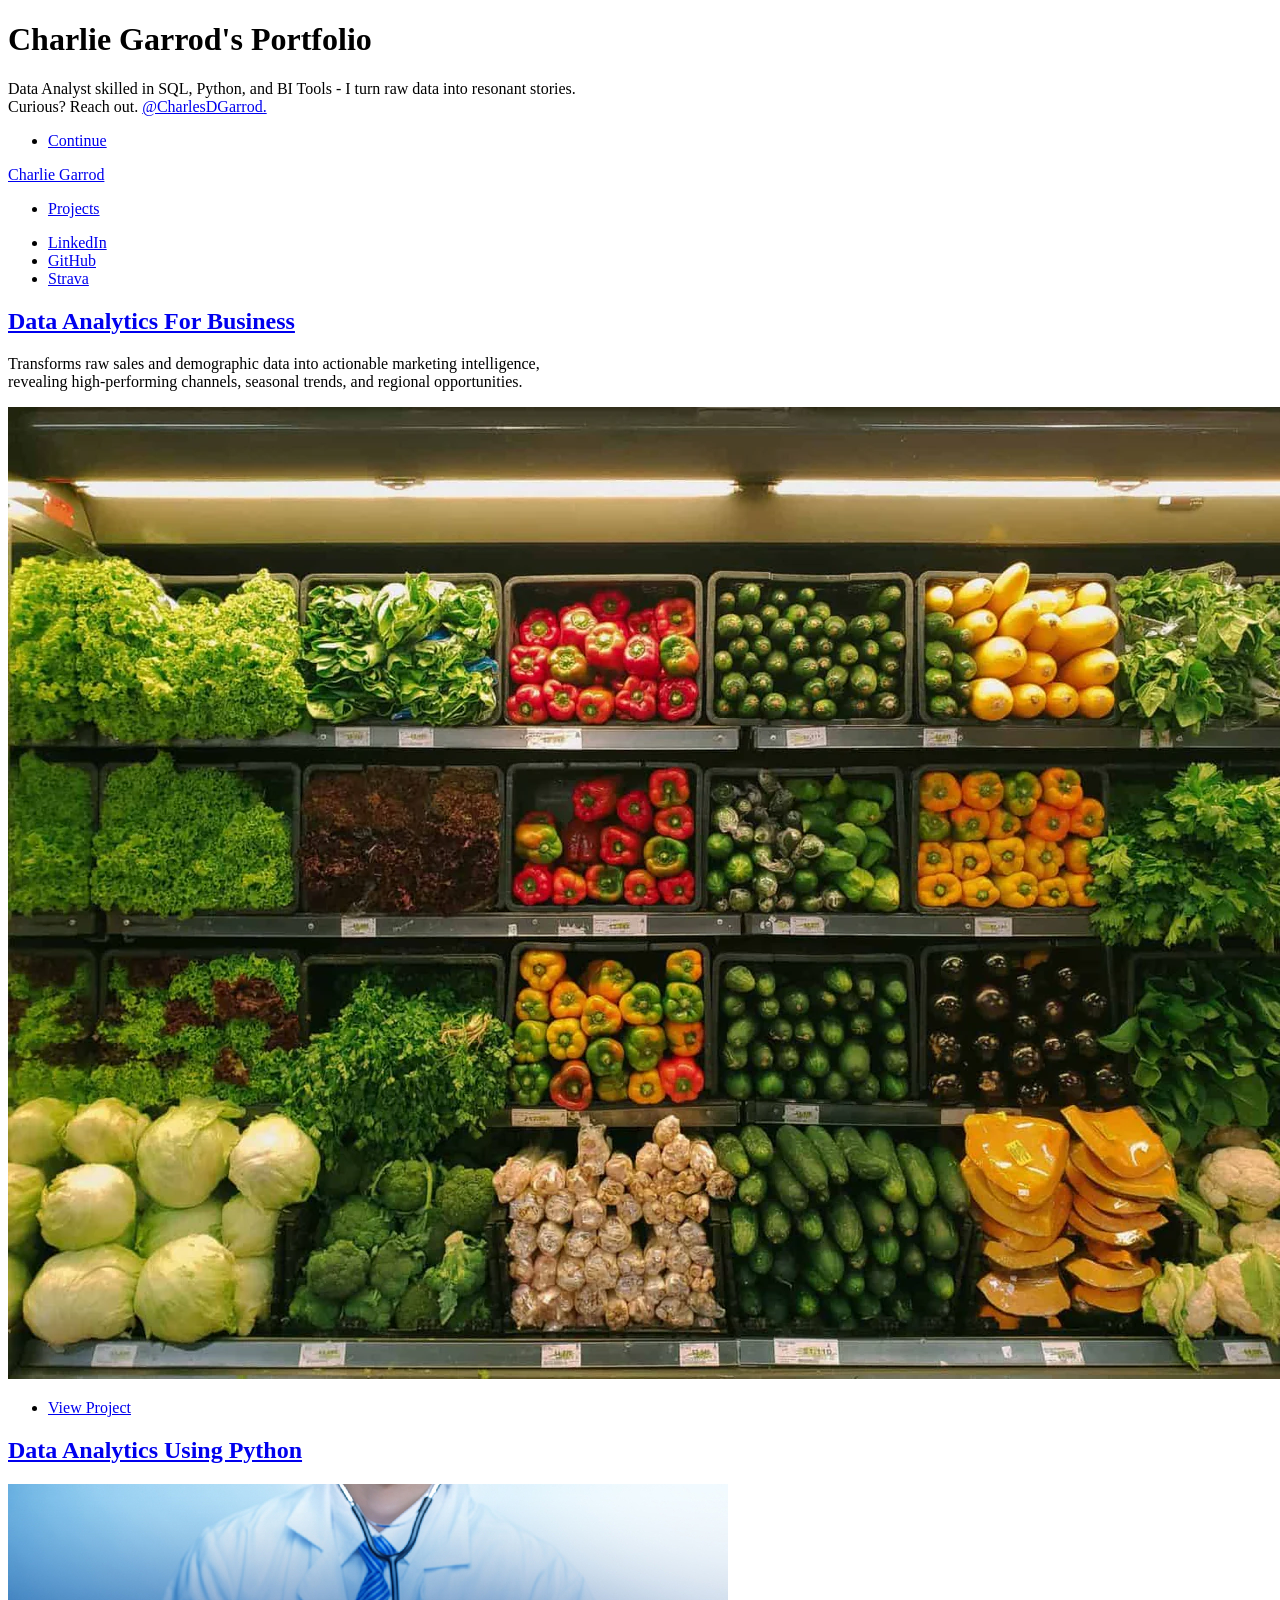
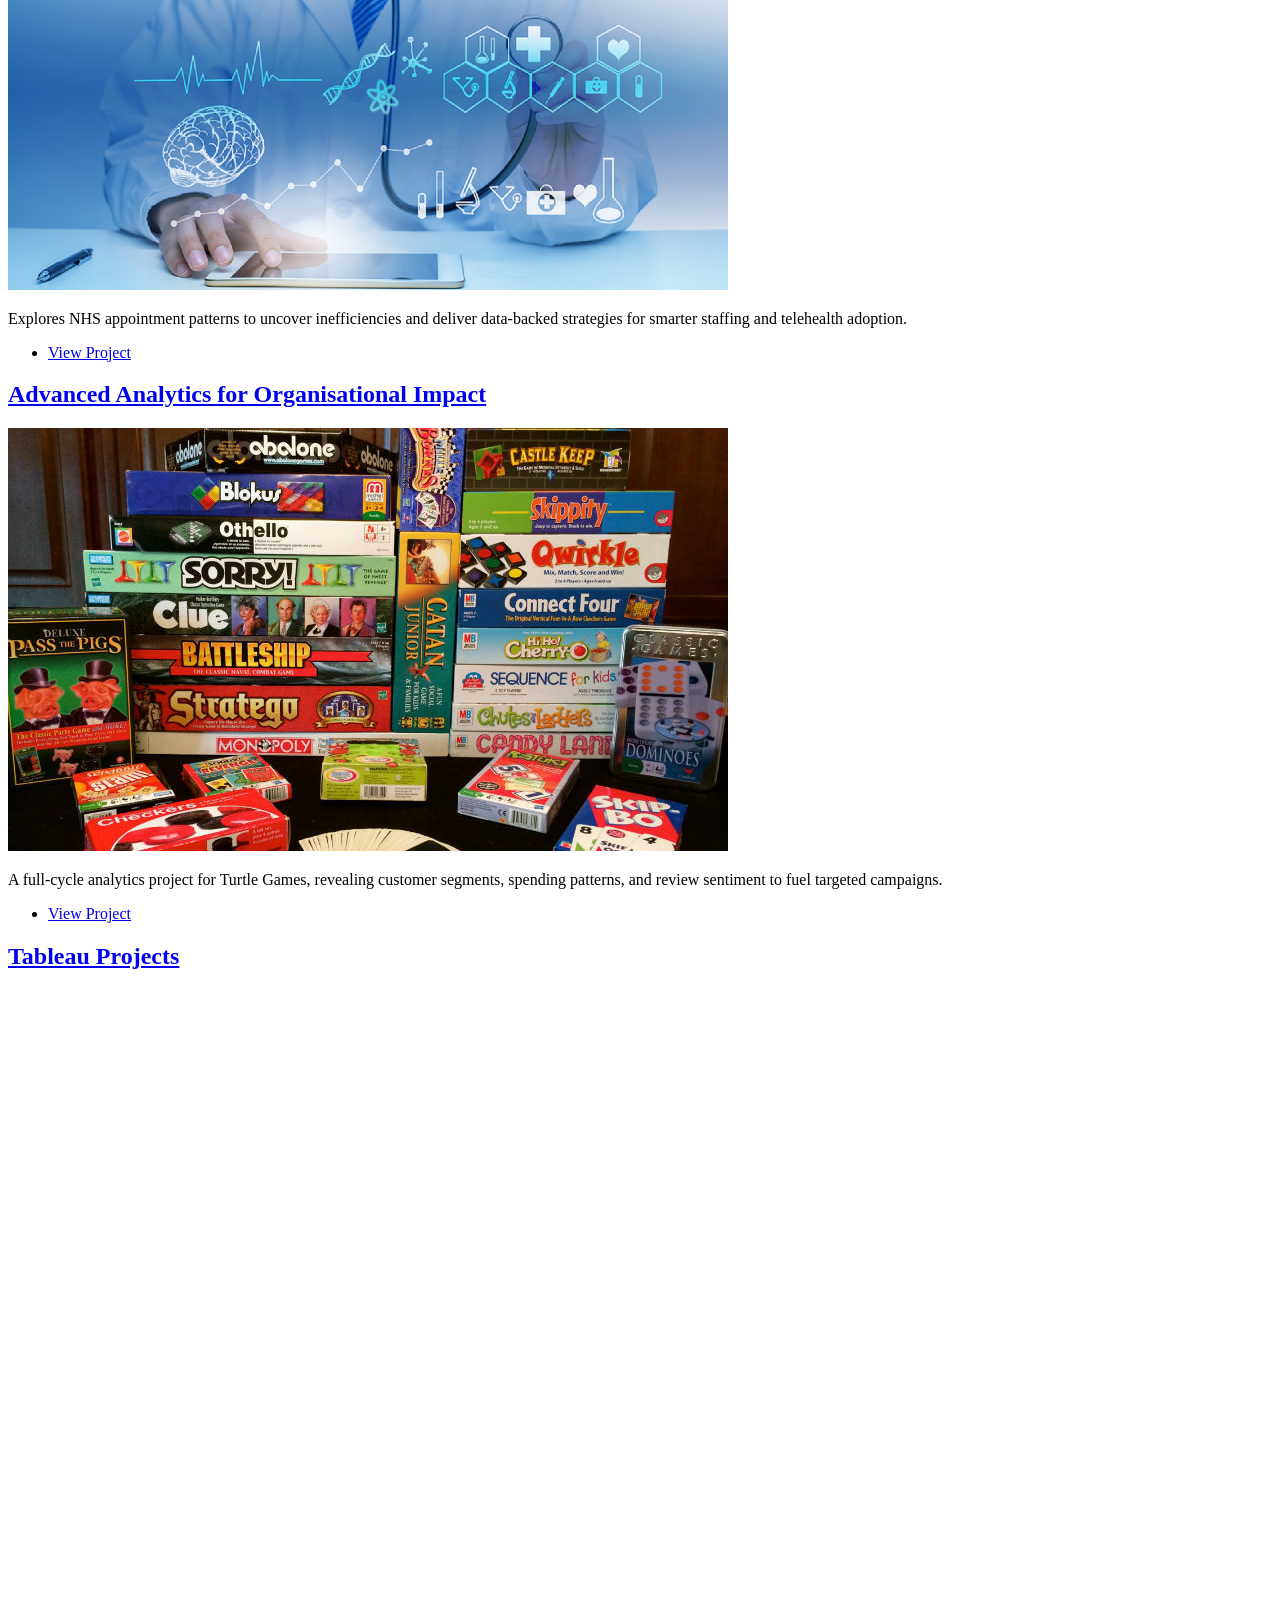
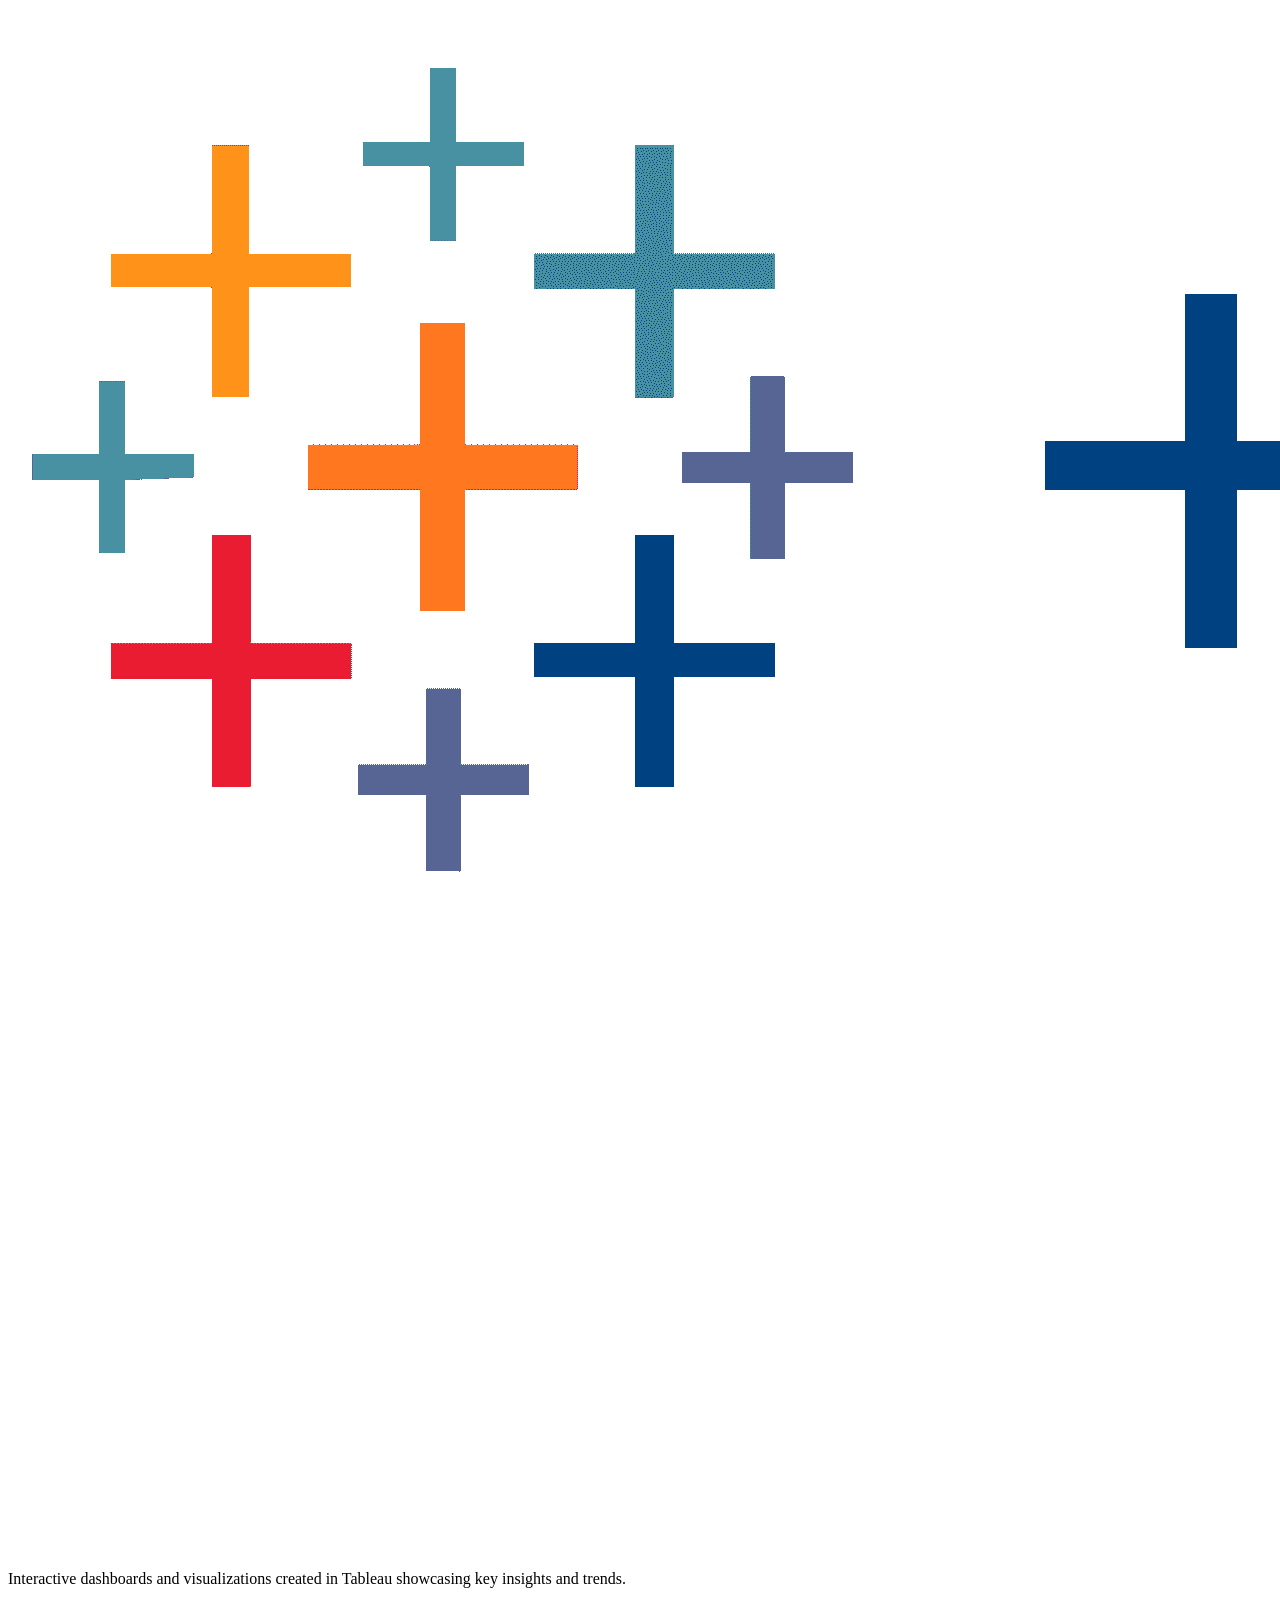
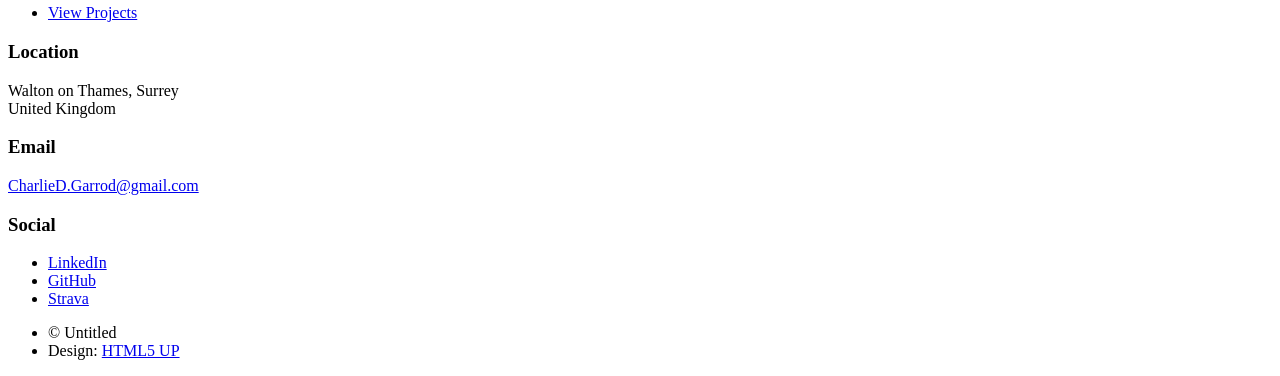
==== index.html @ dd2382f9 "Add files via upload Updated email adress at foot of page" ====
<!DOCTYPE HTML>

<html>
	<head>
		<title>Charlie Garrod - Projects</title>
		<meta charset="utf-8" />
		<meta name="viewport" content="width=device-width, initial-scale=1, user-scalable=no" />
		<link rel="stylesheet" href="assets/css/main.css" />
		<noscript><link rel="stylesheet" href="assets/css/noscript.css" /></noscript>
	</head>
	<body class="is-preload">

		<!-- Wrapper -->
			<div id="wrapper" class="fade-in">

				<!-- Intro -->
					<div id="intro">
						<h1>Charlie Garrod's Portfolio<br />
						</h1>
						<p>Data Analyst skilled in SQL, Python, and BI Tools - I turn raw data into resonant stories.<br /> Curious? Reach out. <a href="https://www.linkedin.com/in/Charlesdgarrod">@CharlesDGarrod.</a> </p>
						<ul class="actions">
							<li><a href="#header" class="button icon solid solo fa-arrow-down scrolly">Continue</a></li>
						</ul>
					</div>

				<!-- Header -->
					<header id="header">
						<a href="index.html" class="logo">Charlie Garrod</a>
					</header>

				<!-- Nav -->
					<nav id="nav">
						<ul class="links">
							<!-- <li><a href="aboutme.html">About Me</a></li> -->
							<li class="active"><a href="index.html">Projects</a></li>
							<!-- <li><a href="blogs.html">Blog</a></li> -->
						</ul>
						<ul class="icons">
							<li><a href="https://www.linkedin.com/in/Charlesdgarrod" target="_blank" rel="noopener" class="icon brands fa-linkedin"><span class="label">LinkedIn</span></a></li>
							<li><a href="https://github.com/charliedgarrod" target="_blank" rel="noopener" class="icon brands fa-github"><span class="label">GitHub</span></a></li>
							<li><a href="https://www.strava.com/athletes/59088966" target="_blank" rel="noopener" class="icon brands fa-strava"><span class="label">Strava</span></a></li>
						</ul>
					</nav>

				<!-- Main -->
					<div id="main">

						<!-- Featured Post -->
							<article class="post featured">
								<header class="major">
									<h2><a href="https://github.com/charliedgarrod/LSE-Career-Accelerator/tree/main/Course%201%3A%20Data%20Analytics%20for%20Business" target="_blank" rel="noopener">Data Analytics For Business</a></h2>
									<p>Transforms raw sales and demographic data into actionable marketing intelligence,<br /> revealing high-performing channels, seasonal trends, and regional opportunities.</p>
								</header>
								<a href="https://github.com/charliedgarrod/LSE-Career-Accelerator/tree/main/Course%201%3A%20Data%20Analytics%20for%20Business" target="_blank" rel="noopener" class="image main"><img src="images/groceries.jpg" alt="" /></a>
								<ul class="actions special">
									<li><a href="https://github.com/charliedgarrod/LSE-Career-Accelerator/tree/main/Course%201%3A%20Data%20Analytics%20for%20Business" target="_blank" rel="noopener" class="button large">View Project</a></li>
								</ul>
							</article>

						<!-- Posts -->
						<!-- Post1 -->
							<section class="posts">
								<article>
									<header>
										<h2><a href="https://github.com/charliedgarrod/LSE-Career-Accelerator/tree/main/Course%202%3A%20Data%20Analytics%20Using%20Python" target="_blank" rel="noopener">Data Analytics Using Python</a></h2>
									</header>
									<a href="https://github.com/charliedgarrod/LSE-Career-Accelerator/tree/main/Course%202%3A%20Data%20Analytics%20Using%20Python" target="_blank" rel="noopener" class="image fit"><img src="images/healthcare.jpg" alt="" /></a>
									<p>Explores NHS appointment patterns to uncover inefficiencies and deliver data-backed strategies for smarter staffing and telehealth adoption.</p>
									<ul class="actions special">
										<li><a href="https://github.com/charliedgarrod/LSE-Career-Accelerator/tree/main/Course%202%3A%20Data%20Analytics%20Using%20Python" target="_blank" rel="noopener" class="button">View Project</a></li>
									</ul>
								</article>
						<!-- Post2 -->
								<article>
									<header>
										<h2><a href="https://github.com/charliedgarrod/LSE-Career-Accelerator/tree/main/Course%203%3A%20Advanced%20Analytics%20for%20Organisational%20Impact" target="_blank" rel="noopener">Advanced Analytics for Organisational Impact</a></h2>
									</header>
									<a href="https://github.com/charliedgarrod/LSE-Career-Accelerator/tree/main/Course%203%3A%20Advanced%20Analytics%20for%20Organisational%20Impact" target="_blank" rel="noopener" class="image fit"><img src="images/games.jpg" alt="" /></a>
									<p>A full-cycle analytics project for Turtle Games, revealing customer segments, spending patterns, and review sentiment to fuel targeted campaigns.</p>
									<ul class="actions special">
										<li><a href="https://github.com/charliedgarrod/LSE-Career-Accelerator/tree/main/Course%203%3A%20Advanced%20Analytics%20for%20Organisational%20Impact" target="_blank" rel="noopener" class="button">View Project</a></li>
									</ul>
								</article>
						<!-- Post3 -->
								<article>
									<header>
									<h2><a href="https://public.tableau.com/app/profile/charles.garrod/vizzes" target="_blank" rel="noopener">Tableau Projects</a></h2>
									</header>
									<a href="https://public.tableau.com/app/profile/charles.garrod/vizzes" target="_blank" rel="noopener" class="image fit"><img src="images/Tableau-Logo.jpg" alt="" /></a>
									<p>Interactive dashboards and visualizations created in Tableau showcasing key insights and trends.</p>
									<ul class="actions special">
										<li><a href="https://public.tableau.com/app/profile/charles.garrod/vizzes" target="_blank" rel="noopener" class="button">View Projects</a></li>
									</ul>
								</article>
							</section>

					<!-- Footer -->
					<footer id="footer">
						</section>
						<section class="split contact">
							<section class="alt">
								<h3>Location</h3>
								<p>Walton on Thames, Surrey<br />
								United Kingdom</p>
							</section>
							<section>
								<h3>Email</h3>
								<p><a href="#">CharlieD.Garrod@gmail.com</a></p>
							</section>
							<section>
								<h3>Social</h3>
								<ul class="icons alt">
							<li><a href="https://www.linkedin.com/in/Charlesdgarrod" target="_blank" rel="noopener" class="icon brands fa-linkedin"><span class="label">LinkedIn</span></a></li>
							<li><a href="https://github.com/charliedgarrod" target="_blank" rel="noopener" class="icon brands fa-github"><span class="label">GitHub</span></a></li>
							<li><a href="https://www.strava.com/athletes/59088966" target="_blank" rel="noopener" class="icon brands fa-strava"><span class="label">Strava</span></a></li>
								</ul>
							</section>
						</section>
					</footer>

				<!-- Copyright -->
					<div id="copyright">
						<ul><li>&copy; Untitled</li><li>Design: <a href="https://html5up.net">HTML5 UP</a></li></ul>
					</div>

			</div>

		<!-- Scripts -->
			<script src="assets/js/jquery.min.js"></script>
			<script src="assets/js/jquery.scrollex.min.js"></script>
			<script src="assets/js/jquery.scrolly.min.js"></script>
			<script src="assets/js/browser.min.js"></script>
			<script src="assets/js/breakpoints.min.js"></script>
			<script src="assets/js/util.js"></script>
			<script src="assets/js/main.js"></script>

	</body>
</html>
---- assets/css/main.css ----
@import url(fontawesome-all.min.css);
@import url("https://fonts.googleapis.com/css?family=Merriweather:300,700,300italic,700italic|Source+Sans+Pro:900");

/*
	Massively by HTML5 UP
	html5up.net | @ajlkn
	Free for personal and commercial use under the CCA 3.0 license (html5up.net/license)
*/

html, body, div, span, applet, object,
iframe, h1, h2, h3, h4, h5, h6, p, blockquote,
pre, a, abbr, acronym, address, big, cite,
code, del, dfn, em, img, ins, kbd, q, s, samp,
small, strike, strong, sub, sup, tt, var, b,
u, i, center, dl, dt, dd, ol, ul, li, fieldset,
form, label, legend, table, caption, tbody,
tfoot, thead, tr, th, td, article, aside,
canvas, details, embed, figure, figcaption,
footer, header, hgroup, menu, nav, output, ruby,
section, summary, time, mark, audio, video {
	margin: 0;
	padding: 0;
	border: 0;
	font-size: 100%;
	font: inherit;
	vertical-align: baseline;}

article, aside, details, figcaption, figure,
footer, header, hgroup, menu, nav, section {
	display: block;}

body {
	line-height: 1;
}

ol, ul {
	list-style: none;
}

blockquote, q {
	quotes: none;
}

	blockquote:before, blockquote:after, q:before, q:after {
		content: '';
		content: none;
	}

table {
	border-collapse: collapse;
	border-spacing: 0;
}

body {
	-webkit-text-size-adjust: none;
}

mark {
	background-color: transparent;
	color: inherit;
}

input::-moz-focus-inner {
	border: 0;
	padding: 0;
}

input, select, textarea {
	-moz-appearance: none;
	-webkit-appearance: none;
	-ms-appearance: none;
	appearance: none;
}

/* Basic */

	@-ms-viewport {
		width: device-width;
	}

	body {
		-ms-overflow-style: scrollbar;
	}

	@media screen and (max-width: 480px) {

		html, body {
			min-width: 320px;
		}

	}

	html {
		box-sizing: border-box;
	}

	*, *:before, *:after {
		box-sizing: inherit;
	}

	body {
		background-color: #1e252d;
	}

		body.is-preload *, body.is-preload *:before, body.is-preload *:after {
			-moz-animation: none !important;
			-webkit-animation: none !important;
			-ms-animation: none !important;
			animation: none !important;
			-moz-transition: none !important;
			-webkit-transition: none !important;
			-ms-transition: none !important;
			transition: none !important;
		}

/* Type */

	html {
		font-size: 16pt;
	}

		@media screen and (max-width: 1680px) {

			html {
				font-size: 12pt;
			}

		}

		@media screen and (max-width: 1280px) {

			html {
				font-size: 11pt;
			}

		}

		@media screen and (max-width: 360px) {

			html {
				font-size: 10pt;
			}

		}

	body {
		color: #212931;
	}

	body, input, select, textarea {
		font-family: "Merriweather", Georgia, serif;
		font-weight: 300;
		font-size: 1rem;
		line-height: 2.375;
	}

	a {
		-moz-transition: color 0.2s ease-in-out, background-color 0.2s ease-in-out, border-color 0.2s ease-in-out, box-shadow 0.2s ease-in-out;
		-webkit-transition: color 0.2s ease-in-out, background-color 0.2s ease-in-out, border-color 0.2s ease-in-out, box-shadow 0.2s ease-in-out;
		-ms-transition: color 0.2s ease-in-out, background-color 0.2s ease-in-out, border-color 0.2s ease-in-out, box-shadow 0.2s ease-in-out;
		transition: color 0.2s ease-in-out, background-color 0.2s ease-in-out, border-color 0.2s ease-in-out, box-shadow 0.2s ease-in-out;
		border-bottom: dotted 1px;
		text-decoration: none;
	}

		a:hover {
			border-bottom-color: transparent;
		}

	strong, b {
		font-weight: 600;
	}

	em, i {
		font-style: italic;
	}

	p {
		text-align: justify;
		margin: 0 0 2rem 0;
	}

	h1, h2, h3, h4, h5, h6 {
		font-family: "Source Sans Pro", Helvetica, sans-serif;
		font-weight: 900;
		line-height: 1.5;
		letter-spacing: 0.075em;
		text-transform: uppercase;
		margin: 0 0 1rem 0;
	}

		h1 a, h2 a, h3 a, h4 a, h5 a, h6 a {
			border-bottom: 0;
			color: inherit;
			text-decoration: none;
		}

	h1 {
		font-size: 4rem;
		line-height: 1.1;
		margin: 0 0 2rem 0;
	}

	h2 {
		font-size: 1.75rem;
		line-height: 1.3;
		margin: 0 0 1.5rem 0;
	}

	h3 {
		font-size: 1.25rem;
		margin: 0 0 1.5rem 0;
	}

	h4 {
		font-size: 1rem;
	}

	h5 {
		font-size: 0.9rem;
	}

	h6 {
		font-size: 0.8rem;
	}

	sub {
		font-size: 0.8rem;
		position: relative;
		top: 0.5rem;
	}

	sup {
		font-size: 0.8rem;
		position: relative;
		top: -0.5rem;
	}

	blockquote {
		border-left: solid 4px;
		font-style: italic;
		margin: 0 0 2rem 0;
		padding: 0.5rem 0 0.5rem 2rem;
	}

	code {
		border: solid 2px;
		font-family: "Courier New", monospace;
		font-size: 0.9rem;
		margin: 0 0.25rem;
		padding: 0.25rem 0.65rem;
	}

	pre {
		-webkit-overflow-scrolling: touch;
		font-family: "Courier New", monospace;
		font-size: 0.9rem;
		margin: 0 0 2rem 0;
	}

		pre code {
			display: block;
			line-height: 1.75;
			padding: 1rem 1.5rem;
			overflow-x: auto;
		}

	hr {
		border: 0;
		border-bottom: solid 2px;
		margin: 3rem 0;
	}

		hr.major {
			margin: 5rem 0;
		}

	.align-left {
		text-align: left;
	}

	.align-center {
		text-align: center;
	}

	.align-right {
		text-align: right;
	}

	input, select, textarea {
		color: #212931;
	}

	a {
		color: #212931;
		border-bottom-color: rgba(33, 41, 49, 0.5);
	}

		a:hover {
			border-bottom-color: transparent;
			color: #18bfef !important;
		}

	strong, b {
		color: #212931;
	}

	h1, h2, h3, h4, h5, h6 {
		color: #212931;
	}

	blockquote {
		border-left-color: #eeeeee;
	}

	code {
		background: rgba(220, 220, 220, 0.25);
		border-color: #eeeeee;
	}

	hr {
		border-bottom-color: #eeeeee;
	}

/* Row */

	.row {
		display: flex;
		flex-wrap: wrap;
		box-sizing: border-box;
		align-items: stretch;
	}

		.row > * {
			box-sizing: border-box;
		}

		.row.gtr-uniform > * > :last-child {
			margin-bottom: 0;
		}

		.row.aln-left {
			justify-content: flex-start;
		}

		.row.aln-center {
			justify-content: center;
		}

		.row.aln-right {
			justify-content: flex-end;
		}

		.row.aln-top {
			align-items: flex-start;
		}

		.row.aln-middle {
			align-items: center;
		}

		.row.aln-bottom {
			align-items: flex-end;
		}

		.row > .imp {
			order: -1;
		}

		.row > .col-1 {
			width: 8.33333%;
		}

		.row > .off-1 {
			margin-left: 8.33333%;
		}

		.row > .col-2 {
			width: 16.66667%;
		}

		.row > .off-2 {
			margin-left: 16.66667%;
		}

		.row > .col-3 {
			width: 25%;
		}

		.row > .off-3 {
			margin-left: 25%;
		}

		.row > .col-4 {
			width: 33.33333%;
		}

		.row > .off-4 {
			margin-left: 33.33333%;
		}

		.row > .col-5 {
			width: 41.66667%;
		}

		.row > .off-5 {
			margin-left: 41.66667%;
		}

		.row > .col-6 {
			width: 50%;
		}

		.row > .off-6 {
			margin-left: 50%;
		}

		.row > .col-7 {
			width: 58.33333%;
		}

		.row > .off-7 {
			margin-left: 58.33333%;
		}

		.row > .col-8 {
			width: 66.66667%;
		}

		.row > .off-8 {
			margin-left: 66.66667%;
		}

		.row > .col-9 {
			width: 75%;
		}

		.row > .off-9 {
			margin-left: 75%;
		}

		.row > .col-10 {
			width: 83.33333%;
		}

		.row > .off-10 {
			margin-left: 83.33333%;
		}

		.row > .col-11 {
			width: 91.66667%;
		}

		.row > .off-11 {
			margin-left: 91.66667%;
		}

		.row > .col-12 {
			width: 100%;
		}

		.row > .off-12 {
			margin-left: 100%;
		}

		.row.gtr-0 {
			margin-top: 0;
			margin-left: 0rem;
		}

			.row.gtr-0 > * {
				padding: 0 0 0 0rem;
			}

			.row.gtr-0.gtr-uniform {
				margin-top: 0rem;
			}

				.row.gtr-0.gtr-uniform > * {
					padding-top: 0rem;
				}

		.row.gtr-25 {
			margin-top: 0;
			margin-left: -0.375rem;
		}

			.row.gtr-25 > * {
				padding: 0 0 0 0.375rem;
			}

			.row.gtr-25.gtr-uniform {
				margin-top: -0.375rem;
			}

				.row.gtr-25.gtr-uniform > * {
					padding-top: 0.375rem;
				}

		.row.gtr-50 {
			margin-top: 0;
			margin-left: -0.75rem;
		}

			.row.gtr-50 > * {
				padding: 0 0 0 0.75rem;
			}

			.row.gtr-50.gtr-uniform {
				margin-top: -0.75rem;
			}

				.row.gtr-50.gtr-uniform > * {
					padding-top: 0.75rem;
				}

		.row {
			margin-top: 0;
			margin-left: -1.5rem;
		}

			.row > * {
				padding: 0 0 0 1.5rem;
			}

			.row.gtr-uniform {
				margin-top: -1.5rem;
			}

				.row.gtr-uniform > * {
					padding-top: 1.5rem;
				}

		.row.gtr-150 {
			margin-top: 0;
			margin-left: -2.25rem;
		}

			.row.gtr-150 > * {
				padding: 0 0 0 2.25rem;
			}

			.row.gtr-150.gtr-uniform {
				margin-top: -2.25rem;
			}

				.row.gtr-150.gtr-uniform > * {
					padding-top: 2.25rem;
				}

		.row.gtr-200 {
			margin-top: 0;
			margin-left: -3rem;
		}

			.row.gtr-200 > * {
				padding: 0 0 0 3rem;
			}

			.row.gtr-200.gtr-uniform {
				margin-top: -3rem;
			}

				.row.gtr-200.gtr-uniform > * {
					padding-top: 3rem;
				}

		@media screen and (max-width: 1680px) {

			.row {
				display: flex;
				flex-wrap: wrap;
				box-sizing: border-box;
				align-items: stretch;
			}

				.row > * {
					box-sizing: border-box;
				}

				.row.gtr-uniform > * > :last-child {
					margin-bottom: 0;
				}

				.row.aln-left {
					justify-content: flex-start;
				}

				.row.aln-center {
					justify-content: center;
				}

				.row.aln-right {
					justify-content: flex-end;
				}

				.row.aln-top {
					align-items: flex-start;
				}

				.row.aln-middle {
					align-items: center;
				}

				.row.aln-bottom {
					align-items: flex-end;
				}

				.row > .imp-xlarge {
					order: -1;
				}

				.row > .col-1-xlarge {
					width: 8.33333%;
				}

				.row > .off-1-xlarge {
					margin-left: 8.33333%;
				}

				.row > .col-2-xlarge {
					width: 16.66667%;
				}

				.row > .off-2-xlarge {
					margin-left: 16.66667%;
				}

				.row > .col-3-xlarge {
					width: 25%;
				}

				.row > .off-3-xlarge {
					margin-left: 25%;
				}

				.row > .col-4-xlarge {
					width: 33.33333%;
				}

				.row > .off-4-xlarge {
					margin-left: 33.33333%;
				}

				.row > .col-5-xlarge {
					width: 41.66667%;
				}

				.row > .off-5-xlarge {
					margin-left: 41.66667%;
				}

				.row > .col-6-xlarge {
					width: 50%;
				}

				.row > .off-6-xlarge {
					margin-left: 50%;
				}

				.row > .col-7-xlarge {
					width: 58.33333%;
				}

				.row > .off-7-xlarge {
					margin-left: 58.33333%;
				}

				.row > .col-8-xlarge {
					width: 66.66667%;
				}

				.row > .off-8-xlarge {
					margin-left: 66.66667%;
				}

				.row > .col-9-xlarge {
					width: 75%;
				}

				.row > .off-9-xlarge {
					margin-left: 75%;
				}

				.row > .col-10-xlarge {
					width: 83.33333%;
				}

				.row > .off-10-xlarge {
					margin-left: 83.33333%;
				}

				.row > .col-11-xlarge {
					width: 91.66667%;
				}

				.row > .off-11-xlarge {
					margin-left: 91.66667%;
				}

				.row > .col-12-xlarge {
					width: 100%;
				}

				.row > .off-12-xlarge {
					margin-left: 100%;
				}

				.row.gtr-0 {
					margin-top: 0;
					margin-left: 0rem;
				}

					.row.gtr-0 > * {
						padding: 0 0 0 0rem;
					}

					.row.gtr-0.gtr-uniform {
						margin-top: 0rem;
					}

						.row.gtr-0.gtr-uniform > * {
							padding-top: 0rem;
						}

				.row.gtr-25 {
					margin-top: 0;
					margin-left: -0.375rem;
				}

					.row.gtr-25 > * {
						padding: 0 0 0 0.375rem;
					}

					.row.gtr-25.gtr-uniform {
						margin-top: -0.375rem;
					}

						.row.gtr-25.gtr-uniform > * {
							padding-top: 0.375rem;
						}

				.row.gtr-50 {
					margin-top: 0;
					margin-left: -0.75rem;
				}

					.row.gtr-50 > * {
						padding: 0 0 0 0.75rem;
					}

					.row.gtr-50.gtr-uniform {
						margin-top: -0.75rem;
					}

						.row.gtr-50.gtr-uniform > * {
							padding-top: 0.75rem;
						}

				.row {
					margin-top: 0;
					margin-left: -1.5rem;
				}

					.row > * {
						padding: 0 0 0 1.5rem;
					}

					.row.gtr-uniform {
						margin-top: -1.5rem;
					}

						.row.gtr-uniform > * {
							padding-top: 1.5rem;
						}

				.row.gtr-150 {
					margin-top: 0;
					margin-left: -2.25rem;
				}

					.row.gtr-150 > * {
						padding: 0 0 0 2.25rem;
					}

					.row.gtr-150.gtr-uniform {
						margin-top: -2.25rem;
					}

						.row.gtr-150.gtr-uniform > * {
							padding-top: 2.25rem;
						}

				.row.gtr-200 {
					margin-top: 0;
					margin-left: -3rem;
				}

					.row.gtr-200 > * {
						padding: 0 0 0 3rem;
					}

					.row.gtr-200.gtr-uniform {
						margin-top: -3rem;
					}

						.row.gtr-200.gtr-uniform > * {
							padding-top: 3rem;
						}

		}

		@media screen and (max-width: 1280px) {

			.row {
				display: flex;
				flex-wrap: wrap;
				box-sizing: border-box;
				align-items: stretch;
			}

				.row > * {
					box-sizing: border-box;
				}

				.row.gtr-uniform > * > :last-child {
					margin-bottom: 0;
				}

				.row.aln-left {
					justify-content: flex-start;
				}

				.row.aln-center {
					justify-content: center;
				}

				.row.aln-right {
					justify-content: flex-end;
				}

				.row.aln-top {
					align-items: flex-start;
				}

				.row.aln-middle {
					align-items: center;
				}

				.row.aln-bottom {
					align-items: flex-end;
				}

				.row > .imp-large {
					order: -1;
				}

				.row > .col-1-large {
					width: 8.33333%;
				}

				.row > .off-1-large {
					margin-left: 8.33333%;
				}

				.row > .col-2-large {
					width: 16.66667%;
				}

				.row > .off-2-large {
					margin-left: 16.66667%;
				}

				.row > .col-3-large {
					width: 25%;
				}

				.row > .off-3-large {
					margin-left: 25%;
				}

				.row > .col-4-large {
					width: 33.33333%;
				}

				.row > .off-4-large {
					margin-left: 33.33333%;
				}

				.row > .col-5-large {
					width: 41.66667%;
				}

				.row > .off-5-large {
					margin-left: 41.66667%;
				}

				.row > .col-6-large {
					width: 50%;
				}

				.row > .off-6-large {
					margin-left: 50%;
				}

				.row > .col-7-large {
					width: 58.33333%;
				}

				.row > .off-7-large {
					margin-left: 58.33333%;
				}

				.row > .col-8-large {
					width: 66.66667%;
				}

				.row > .off-8-large {
					margin-left: 66.66667%;
				}

				.row > .col-9-large {
					width: 75%;
				}

				.row > .off-9-large {
					margin-left: 75%;
				}

				.row > .col-10-large {
					width: 83.33333%;
				}

				.row > .off-10-large {
					margin-left: 83.33333%;
				}

				.row > .col-11-large {
					width: 91.66667%;
				}

				.row > .off-11-large {
					margin-left: 91.66667%;
				}

				.row > .col-12-large {
					width: 100%;
				}

				.row > .off-12-large {
					margin-left: 100%;
				}

				.row.gtr-0 {
					margin-top: 0;
					margin-left: 0rem;
				}

					.row.gtr-0 > * {
						padding: 0 0 0 0rem;
					}

					.row.gtr-0.gtr-uniform {
						margin-top: 0rem;
					}

						.row.gtr-0.gtr-uniform > * {
							padding-top: 0rem;
						}

				.row.gtr-25 {
					margin-top: 0;
					margin-left: -0.375rem;
				}

					.row.gtr-25 > * {
						padding: 0 0 0 0.375rem;
					}

					.row.gtr-25.gtr-uniform {
						margin-top: -0.375rem;
					}

						.row.gtr-25.gtr-uniform > * {
							padding-top: 0.375rem;
						}

				.row.gtr-50 {
					margin-top: 0;
					margin-left: -0.75rem;
				}

					.row.gtr-50 > * {
						padding: 0 0 0 0.75rem;
					}

					.row.gtr-50.gtr-uniform {
						margin-top: -0.75rem;
					}

						.row.gtr-50.gtr-uniform > * {
							padding-top: 0.75rem;
						}

				.row {
					margin-top: 0;
					margin-left: -1.5rem;
				}

					.row > * {
						padding: 0 0 0 1.5rem;
					}

					.row.gtr-uniform {
						margin-top: -1.5rem;
					}

						.row.gtr-uniform > * {
							padding-top: 1.5rem;
						}

				.row.gtr-150 {
					margin-top: 0;
					margin-left: -2.25rem;
				}

					.row.gtr-150 > * {
						padding: 0 0 0 2.25rem;
					}

					.row.gtr-150.gtr-uniform {
						margin-top: -2.25rem;
					}

						.row.gtr-150.gtr-uniform > * {
							padding-top: 2.25rem;
						}

				.row.gtr-200 {
					margin-top: 0;
					margin-left: -3rem;
				}

					.row.gtr-200 > * {
						padding: 0 0 0 3rem;
					}

					.row.gtr-200.gtr-uniform {
						margin-top: -3rem;
					}

						.row.gtr-200.gtr-uniform > * {
							padding-top: 3rem;
						}

		}

		@media screen and (max-width: 980px) {

			.row {
				display: flex;
				flex-wrap: wrap;
				box-sizing: border-box;
				align-items: stretch;
			}

				.row > * {
					box-sizing: border-box;
				}

				.row.gtr-uniform > * > :last-child {
					margin-bottom: 0;
				}

				.row.aln-left {
					justify-content: flex-start;
				}

				.row.aln-center {
					justify-content: center;
				}

				.row.aln-right {
					justify-content: flex-end;
				}

				.row.aln-top {
					align-items: flex-start;
				}

				.row.aln-middle {
					align-items: center;
				}

				.row.aln-bottom {
					align-items: flex-end;
				}

				.row > .imp-medium {
					order: -1;
				}

				.row > .col-1-medium {
					width: 8.33333%;
				}

				.row > .off-1-medium {
					margin-left: 8.33333%;
				}

				.row > .col-2-medium {
					width: 16.66667%;
				}

				.row > .off-2-medium {
					margin-left: 16.66667%;
				}

				.row > .col-3-medium {
					width: 25%;
				}

				.row > .off-3-medium {
					margin-left: 25%;
				}

				.row > .col-4-medium {
					width: 33.33333%;
				}

				.row > .off-4-medium {
					margin-left: 33.33333%;
				}

				.row > .col-5-medium {
					width: 41.66667%;
				}

				.row > .off-5-medium {
					margin-left: 41.66667%;
				}

				.row > .col-6-medium {
					width: 50%;
				}

				.row > .off-6-medium {
					margin-left: 50%;
				}

				.row > .col-7-medium {
					width: 58.33333%;
				}

				.row > .off-7-medium {
					margin-left: 58.33333%;
				}

				.row > .col-8-medium {
					width: 66.66667%;
				}

				.row > .off-8-medium {
					margin-left: 66.66667%;
				}

				.row > .col-9-medium {
					width: 75%;
				}

				.row > .off-9-medium {
					margin-left: 75%;
				}

				.row > .col-10-medium {
					width: 83.33333%;
				}

				.row > .off-10-medium {
					margin-left: 83.33333%;
				}

				.row > .col-11-medium {
					width: 91.66667%;
				}

				.row > .off-11-medium {
					margin-left: 91.66667%;
				}

				.row > .col-12-medium {
					width: 100%;
				}

				.row > .off-12-medium {
					margin-left: 100%;
				}

				.row.gtr-0 {
					margin-top: 0;
					margin-left: 0rem;
				}

					.row.gtr-0 > * {
						padding: 0 0 0 0rem;
					}

					.row.gtr-0.gtr-uniform {
						margin-top: 0rem;
					}

						.row.gtr-0.gtr-uniform > * {
							padding-top: 0rem;
						}

				.row.gtr-25 {
					margin-top: 0;
					margin-left: -0.375rem;
				}

					.row.gtr-25 > * {
						padding: 0 0 0 0.375rem;
					}

					.row.gtr-25.gtr-uniform {
						margin-top: -0.375rem;
					}

						.row.gtr-25.gtr-uniform > * {
							padding-top: 0.375rem;
						}

				.row.gtr-50 {
					margin-top: 0;
					margin-left: -0.75rem;
				}

					.row.gtr-50 > * {
						padding: 0 0 0 0.75rem;
					}

					.row.gtr-50.gtr-uniform {
						margin-top: -0.75rem;
					}

						.row.gtr-50.gtr-uniform > * {
							padding-top: 0.75rem;
						}

				.row {
					margin-top: 0;
					margin-left: -1.5rem;
				}

					.row > * {
						padding: 0 0 0 1.5rem;
					}

					.row.gtr-uniform {
						margin-top: -1.5rem;
					}

						.row.gtr-uniform > * {
							padding-top: 1.5rem;
						}

				.row.gtr-150 {
					margin-top: 0;
					margin-left: -2.25rem;
				}

					.row.gtr-150 > * {
						padding: 0 0 0 2.25rem;
					}

					.row.gtr-150.gtr-uniform {
						margin-top: -2.25rem;
					}

						.row.gtr-150.gtr-uniform > * {
							padding-top: 2.25rem;
						}

				.row.gtr-200 {
					margin-top: 0;
					margin-left: -3rem;
				}

					.row.gtr-200 > * {
						padding: 0 0 0 3rem;
					}

					.row.gtr-200.gtr-uniform {
						margin-top: -3rem;
					}

						.row.gtr-200.gtr-uniform > * {
							padding-top: 3rem;
						}

		}

		@media screen and (max-width: 736px) {

			.row {
				display: flex;
				flex-wrap: wrap;
				box-sizing: border-box;
				align-items: stretch;
			}

				.row > * {
					box-sizing: border-box;
				}

				.row.gtr-uniform > * > :last-child {
					margin-bottom: 0;
				}

				.row.aln-left {
					justify-content: flex-start;
				}

				.row.aln-center {
					justify-content: center;
				}

				.row.aln-right {
					justify-content: flex-end;
				}

				.row.aln-top {
					align-items: flex-start;
				}

				.row.aln-middle {
					align-items: center;
				}

				.row.aln-bottom {
					align-items: flex-end;
				}

				.row > .imp-small {
					order: -1;
				}

				.row > .col-1-small {
					width: 8.33333%;
				}

				.row > .off-1-small {
					margin-left: 8.33333%;
				}

				.row > .col-2-small {
					width: 16.66667%;
				}

				.row > .off-2-small {
					margin-left: 16.66667%;
				}

				.row > .col-3-small {
					width: 25%;
				}

				.row > .off-3-small {
					margin-left: 25%;
				}

				.row > .col-4-small {
					width: 33.33333%;
				}

				.row > .off-4-small {
					margin-left: 33.33333%;
				}

				.row > .col-5-small {
					width: 41.66667%;
				}

				.row > .off-5-small {
					margin-left: 41.66667%;
				}

				.row > .col-6-small {
					width: 50%;
				}

				.row > .off-6-small {
					margin-left: 50%;
				}

				.row > .col-7-small {
					width: 58.33333%;
				}

				.row > .off-7-small {
					margin-left: 58.33333%;
				}

				.row > .col-8-small {
					width: 66.66667%;
				}

				.row > .off-8-small {
					margin-left: 66.66667%;
				}

				.row > .col-9-small {
					width: 75%;
				}

				.row > .off-9-small {
					margin-left: 75%;
				}

				.row > .col-10-small {
					width: 83.33333%;
				}

				.row > .off-10-small {
					margin-left: 83.33333%;
				}

				.row > .col-11-small {
					width: 91.66667%;
				}

				.row > .off-11-small {
					margin-left: 91.66667%;
				}

				.row > .col-12-small {
					width: 100%;
				}

				.row > .off-12-small {
					margin-left: 100%;
				}

				.row.gtr-0 {
					margin-top: 0;
					margin-left: 0rem;
				}

					.row.gtr-0 > * {
						padding: 0 0 0 0rem;
					}

					.row.gtr-0.gtr-uniform {
						margin-top: 0rem;
					}

						.row.gtr-0.gtr-uniform > * {
							padding-top: 0rem;
						}

				.row.gtr-25 {
					margin-top: 0;
					margin-left: -0.375rem;
				}

					.row.gtr-25 > * {
						padding: 0 0 0 0.375rem;
					}

					.row.gtr-25.gtr-uniform {
						margin-top: -0.375rem;
					}

						.row.gtr-25.gtr-uniform > * {
							padding-top: 0.375rem;
						}

				.row.gtr-50 {
					margin-top: 0;
					margin-left: -0.75rem;
				}

					.row.gtr-50 > * {
						padding: 0 0 0 0.75rem;
					}

					.row.gtr-50.gtr-uniform {
						margin-top: -0.75rem;
					}

						.row.gtr-50.gtr-uniform > * {
							padding-top: 0.75rem;
						}

				.row {
					margin-top: 0;
					margin-left: -1.5rem;
				}

					.row > * {
						padding: 0 0 0 1.5rem;
					}

					.row.gtr-uniform {
						margin-top: -1.5rem;
					}

						.row.gtr-uniform > * {
							padding-top: 1.5rem;
						}

				.row.gtr-150 {
					margin-top: 0;
					margin-left: -2.25rem;
				}

					.row.gtr-150 > * {
						padding: 0 0 0 2.25rem;
					}

					.row.gtr-150.gtr-uniform {
						margin-top: -2.25rem;
					}

						.row.gtr-150.gtr-uniform > * {
							padding-top: 2.25rem;
						}

				.row.gtr-200 {
					margin-top: 0;
					margin-left: -3rem;
				}

					.row.gtr-200 > * {
						padding: 0 0 0 3rem;
					}

					.row.gtr-200.gtr-uniform {
						margin-top: -3rem;
					}

						.row.gtr-200.gtr-uniform > * {
							padding-top: 3rem;
						}

		}

		@media screen and (max-width: 480px) {

			.row {
				display: flex;
				flex-wrap: wrap;
				box-sizing: border-box;
				align-items: stretch;
			}

				.row > * {
					box-sizing: border-box;
				}

				.row.gtr-uniform > * > :last-child {
					margin-bottom: 0;
				}

				.row.aln-left {
					justify-content: flex-start;
				}

				.row.aln-center {
					justify-content: center;
				}

				.row.aln-right {
					justify-content: flex-end;
				}

				.row.aln-top {
					align-items: flex-start;
				}

				.row.aln-middle {
					align-items: center;
				}

				.row.aln-bottom {
					align-items: flex-end;
				}

				.row > .imp-xsmall {
					order: -1;
				}

				.row > .col-1-xsmall {
					width: 8.33333%;
				}

				.row > .off-1-xsmall {
					margin-left: 8.33333%;
				}

				.row > .col-2-xsmall {
					width: 16.66667%;
				}

				.row > .off-2-xsmall {
					margin-left: 16.66667%;
				}

				.row > .col-3-xsmall {
					width: 25%;
				}

				.row > .off-3-xsmall {
					margin-left: 25%;
				}

				.row > .col-4-xsmall {
					width: 33.33333%;
				}

				.row > .off-4-xsmall {
					margin-left: 33.33333%;
				}

				.row > .col-5-xsmall {
					width: 41.66667%;
				}

				.row > .off-5-xsmall {
					margin-left: 41.66667%;
				}

				.row > .col-6-xsmall {
					width: 50%;
				}

				.row > .off-6-xsmall {
					margin-left: 50%;
				}

				.row > .col-7-xsmall {
					width: 58.33333%;
				}

				.row > .off-7-xsmall {
					margin-left: 58.33333%;
				}

				.row > .col-8-xsmall {
					width: 66.66667%;
				}

				.row > .off-8-xsmall {
					margin-left: 66.66667%;
				}

				.row > .col-9-xsmall {
					width: 75%;
				}

				.row > .off-9-xsmall {
					margin-left: 75%;
				}

				.row > .col-10-xsmall {
					width: 83.33333%;
				}

				.row > .off-10-xsmall {
					margin-left: 83.33333%;
				}

				.row > .col-11-xsmall {
					width: 91.66667%;
				}

				.row > .off-11-xsmall {
					margin-left: 91.66667%;
				}

				.row > .col-12-xsmall {
					width: 100%;
				}

				.row > .off-12-xsmall {
					margin-left: 100%;
				}

				.row.gtr-0 {
					margin-top: 0;
					margin-left: 0rem;
				}

					.row.gtr-0 > * {
						padding: 0 0 0 0rem;
					}

					.row.gtr-0.gtr-uniform {
						margin-top: 0rem;
					}

						.row.gtr-0.gtr-uniform > * {
							padding-top: 0rem;
						}

				.row.gtr-25 {
					margin-top: 0;
					margin-left: -0.375rem;
				}

					.row.gtr-25 > * {
						padding: 0 0 0 0.375rem;
					}

					.row.gtr-25.gtr-uniform {
						margin-top: -0.375rem;
					}

						.row.gtr-25.gtr-uniform > * {
							padding-top: 0.375rem;
						}

				.row.gtr-50 {
					margin-top: 0;
					margin-left: -0.75rem;
				}

					.row.gtr-50 > * {
						padding: 0 0 0 0.75rem;
					}

					.row.gtr-50.gtr-uniform {
						margin-top: -0.75rem;
					}

						.row.gtr-50.gtr-uniform > * {
							padding-top: 0.75rem;
						}

				.row {
					margin-top: 0;
					margin-left: -1.5rem;
				}

					.row > * {
						padding: 0 0 0 1.5rem;
					}

					.row.gtr-uniform {
						margin-top: -1.5rem;
					}

						.row.gtr-uniform > * {
							padding-top: 1.5rem;
						}

				.row.gtr-150 {
					margin-top: 0;
					margin-left: -2.25rem;
				}

					.row.gtr-150 > * {
						padding: 0 0 0 2.25rem;
					}

					.row.gtr-150.gtr-uniform {
						margin-top: -2.25rem;
					}

						.row.gtr-150.gtr-uniform > * {
							padding-top: 2.25rem;
						}

				.row.gtr-200 {
					margin-top: 0;
					margin-left: -3rem;
				}

					.row.gtr-200 > * {
						padding: 0 0 0 3rem;
					}

					.row.gtr-200.gtr-uniform {
						margin-top: -3rem;
					}

						.row.gtr-200.gtr-uniform > * {
							padding-top: 3rem;
						}

		}

		@media screen and (max-width: 360px) {

			.row {
				display: flex;
				flex-wrap: wrap;
				box-sizing: border-box;
				align-items: stretch;
			}

				.row > * {
					box-sizing: border-box;
				}

				.row.gtr-uniform > * > :last-child {
					margin-bottom: 0;
				}

				.row.aln-left {
					justify-content: flex-start;
				}

				.row.aln-center {
					justify-content: center;
				}

				.row.aln-right {
					justify-content: flex-end;
				}

				.row.aln-top {
					align-items: flex-start;
				}

				.row.aln-middle {
					align-items: center;
				}

				.row.aln-bottom {
					align-items: flex-end;
				}

				.row > .imp-xxsmall {
					order: -1;
				}

				.row > .col-1-xxsmall {
					width: 8.33333%;
				}

				.row > .off-1-xxsmall {
					margin-left: 8.33333%;
				}

				.row > .col-2-xxsmall {
					width: 16.66667%;
				}

				.row > .off-2-xxsmall {
					margin-left: 16.66667%;
				}

				.row > .col-3-xxsmall {
					width: 25%;
				}

				.row > .off-3-xxsmall {
					margin-left: 25%;
				}

				.row > .col-4-xxsmall {
					width: 33.33333%;
				}

				.row > .off-4-xxsmall {
					margin-left: 33.33333%;
				}

				.row > .col-5-xxsmall {
					width: 41.66667%;
				}

				.row > .off-5-xxsmall {
					margin-left: 41.66667%;
				}

				.row > .col-6-xxsmall {
					width: 50%;
				}

				.row > .off-6-xxsmall {
					margin-left: 50%;
				}

				.row > .col-7-xxsmall {
					width: 58.33333%;
				}

				.row > .off-7-xxsmall {
					margin-left: 58.33333%;
				}

				.row > .col-8-xxsmall {
					width: 66.66667%;
				}

				.row > .off-8-xxsmall {
					margin-left: 66.66667%;
				}

				.row > .col-9-xxsmall {
					width: 75%;
				}

				.row > .off-9-xxsmall {
					margin-left: 75%;
				}

				.row > .col-10-xxsmall {
					width: 83.33333%;
				}

				.row > .off-10-xxsmall {
					margin-left: 83.33333%;
				}

				.row > .col-11-xxsmall {
					width: 91.66667%;
				}

				.row > .off-11-xxsmall {
					margin-left: 91.66667%;
				}

				.row > .col-12-xxsmall {
					width: 100%;
				}

				.row > .off-12-xxsmall {
					margin-left: 100%;
				}

				.row.gtr-0 {
					margin-top: 0;
					margin-left: 0rem;
				}

					.row.gtr-0 > * {
						padding: 0 0 0 0rem;
					}

					.row.gtr-0.gtr-uniform {
						margin-top: 0rem;
					}

						.row.gtr-0.gtr-uniform > * {
							padding-top: 0rem;
						}

				.row.gtr-25 {
					margin-top: 0;
					margin-left: -0.375rem;
				}

					.row.gtr-25 > * {
						padding: 0 0 0 0.375rem;
					}

					.row.gtr-25.gtr-uniform {
						margin-top: -0.375rem;
					}

						.row.gtr-25.gtr-uniform > * {
							padding-top: 0.375rem;
						}

				.row.gtr-50 {
					margin-top: 0;
					margin-left: -0.75rem;
				}

					.row.gtr-50 > * {
						padding: 0 0 0 0.75rem;
					}

					.row.gtr-50.gtr-uniform {
						margin-top: -0.75rem;
					}

						.row.gtr-50.gtr-uniform > * {
							padding-top: 0.75rem;
						}

				.row {
					margin-top: 0;
					margin-left: -1.5rem;
				}

					.row > * {
						padding: 0 0 0 1.5rem;
					}

					.row.gtr-uniform {
						margin-top: -1.5rem;
					}

						.row.gtr-uniform > * {
							padding-top: 1.5rem;
						}

				.row.gtr-150 {
					margin-top: 0;
					margin-left: -2.25rem;
				}

					.row.gtr-150 > * {
						padding: 0 0 0 2.25rem;
					}

					.row.gtr-150.gtr-uniform {
						margin-top: -2.25rem;
					}

						.row.gtr-150.gtr-uniform > * {
							padding-top: 2.25rem;
						}

				.row.gtr-200 {
					margin-top: 0;
					margin-left: -3rem;
				}

					.row.gtr-200 > * {
						padding: 0 0 0 3rem;
					}

					.row.gtr-200.gtr-uniform {
						margin-top: -3rem;
					}

						.row.gtr-200.gtr-uniform > * {
							padding-top: 3rem;
						}

		}

/* Box */

	.box {
		border: solid 2px;
		margin-bottom: 2rem;
		padding: 1.5rem;
	}

		.box > :last-child,
		.box > :last-child > :last-child,
		.box > :last-child > :last-child > :last-child {
			margin-bottom: 0;
		}

		.box.alt {
			border: 0;
			border-radius: 0;
			padding: 0;
		}

	.box {
		border-color: #eeeeee;
	}

/* Button */

	input[type="submit"],
	input[type="reset"],
	input[type="button"],
	button,
	.button {
		-moz-appearance: none;
		-webkit-appearance: none;
		-ms-appearance: none;
		appearance: none;
		-moz-transition: background-color 0.2s ease-in-out, box-shadow 0.2s ease-in-out, color 0.2s ease-in-out;
		-webkit-transition: background-color 0.2s ease-in-out, box-shadow 0.2s ease-in-out, color 0.2s ease-in-out;
		-ms-transition: background-color 0.2s ease-in-out, box-shadow 0.2s ease-in-out, color 0.2s ease-in-out;
		transition: background-color 0.2s ease-in-out, box-shadow 0.2s ease-in-out, color 0.2s ease-in-out;
		border: 0;
		border-radius: 0;
		cursor: pointer;
		display: inline-block;
		font-family: "Source Sans Pro", Helvetica, sans-serif;
		font-size: 0.8rem;
		font-weight: 900;
		letter-spacing: 0.075em;
		height: 3rem;
		line-height: 3rem;
		padding: 0 2rem;
		text-align: center;
		text-decoration: none;
		text-transform: uppercase;
		white-space: nowrap;
	}

		input[type="submit"].icon:before,
		input[type="reset"].icon:before,
		input[type="button"].icon:before,
		button.icon:before,
		.button.icon:before {
			margin-right: 0.5rem;
		}

		input[type="submit"].icon.solo,
		input[type="reset"].icon.solo,
		input[type="button"].icon.solo,
		button.icon.solo,
		.button.icon.solo {
			position: relative;
			width: 4rem;
			height: 4rem;
			line-height: 4rem;
			border-radius: 4rem;
			text-indent: 4rem;
			overflow: hidden;
			padding: 0;
			white-space: nowrap;
		}

			input[type="submit"].icon.solo:before,
			input[type="reset"].icon.solo:before,
			input[type="button"].icon.solo:before,
			button.icon.solo:before,
			.button.icon.solo:before {
				position: absolute;
				display: block;
				top: 0;
				left: 0;
				width: inherit;
				height: inherit;
				line-height: inherit;
				font-size: 1.25rem;
				margin-right: 0;
				text-align: center;
				text-indent: 0;
			}

		input[type="submit"].fit,
		input[type="reset"].fit,
		input[type="button"].fit,
		button.fit,
		.button.fit {
			width: 100%;
		}

		input[type="submit"].small,
		input[type="reset"].small,
		input[type="button"].small,
		button.small,
		.button.small {
			font-size: 0.7rem;
			height: 2.5rem;
			line-height: 2.5rem;
			padding: 0 1.5rem;
		}

		input[type="submit"].large,
		input[type="reset"].large,
		input[type="button"].large,
		button.large,
		.button.large {
			font-size: 0.9rem;
			height: 3.5rem;
			line-height: 3.5rem;
			padding: 0 2.75rem;
		}

		@media screen and (max-width: 980px) {

			input[type="submit"],
			input[type="reset"],
			input[type="button"],
			button,
			.button {
				font-size: 0.9rem;
				height: 3.25rem;
				line-height: 3.25rem;
			}

				input[type="submit"].large,
				input[type="reset"].large,
				input[type="button"].large,
				button.large,
				.button.large {
					font-size: 1rem;
					height: 3.75rem;
					line-height: 3.75rem;
				}

		}

		input[type="submit"].disabled, input[type="submit"]:disabled,
		input[type="reset"].disabled,
		input[type="reset"]:disabled,
		input[type="button"].disabled,
		input[type="button"]:disabled,
		button.disabled,
		button:disabled,
		.button.disabled,
		.button:disabled {
			pointer-events: none;
			opacity: 0.25;
		}

	input[type="submit"],
	input[type="reset"],
	input[type="button"],
	button,
	.button {
		background-color: transparent;
		box-shadow: inset 0 0 0 2px #212931;
		color: #212931 !important;
	}

		input[type="submit"]:hover,
		input[type="reset"]:hover,
		input[type="button"]:hover,
		button:hover,
		.button:hover {
			box-shadow: inset 0 0 0 2px #18bfef;
			color: #18bfef !important;
		}

		input[type="submit"].primary,
		input[type="reset"].primary,
		input[type="button"].primary,
		button.primary,
		.button.primary {
			background-color: #212931;
			box-shadow: none;
			color: #ffffff !important;
		}

			input[type="submit"].primary:hover,
			input[type="reset"].primary:hover,
			input[type="button"].primary:hover,
			button.primary:hover,
			.button.primary:hover {
				background-color: #18bfef;
			}

/* Form */

	form {
		margin: 0 0 2rem 0;
	}

		form > :last-child {
			margin-bottom: 0;
		}

		form > .fields {
			display: -moz-flex;
			display: -webkit-flex;
			display: -ms-flex;
			display: flex;
			-moz-flex-wrap: wrap;
			-webkit-flex-wrap: wrap;
			-ms-flex-wrap: wrap;
			flex-wrap: wrap;
			width: calc(100% + 3rem);
			margin: -1.5rem 0 2rem -1.5rem;
		}

			form > .fields > .field {
				-moz-flex-grow: 0;
				-webkit-flex-grow: 0;
				-ms-flex-grow: 0;
				flex-grow: 0;
				-moz-flex-shrink: 0;
				-webkit-flex-shrink: 0;
				-ms-flex-shrink: 0;
				flex-shrink: 0;
				padding: 1.5rem 0 0 1.5rem;
				width: calc(100% - 1.5rem);
			}

				form > .fields > .field.half {
					width: calc(50% - 0.75rem);
				}

				form > .fields > .field.third {
					width: calc(100%/3 - 0.5rem);
				}

				form > .fields > .field.quarter {
					width: calc(25% - 0.375rem);
				}

		@media screen and (max-width: 480px) {

			form > .fields {
				width: calc(100% + 3rem);
				margin: -1.5rem 0 2rem -1.5rem;
			}

				form > .fields > .field {
					padding: 1.5rem 0 0 1.5rem;
					width: calc(100% - 1.5rem);
				}

					form > .fields > .field.half {
						width: calc(100% - 1.5rem);
					}

					form > .fields > .field.third {
						width: calc(100% - 1.5rem);
					}

					form > .fields > .field.quarter {
						width: calc(100% - 1.5rem);
					}

		}

	label {
		display: block;
		font-family: "Source Sans Pro", Helvetica, sans-serif;
		font-weight: 900;
		line-height: 1.5;
		letter-spacing: 0.075em;
		font-size: 0.8rem;
		text-transform: uppercase;
		margin: 0 0 0.75rem 0;
	}

		@media screen and (max-width: 980px) {

			label {
				font-size: 0.9rem;
			}

		}

	input[type="text"],
	input[type="password"],
	input[type="email"],
	select,
	textarea {
		-moz-appearance: none;
		-webkit-appearance: none;
		-ms-appearance: none;
		appearance: none;
		background: transparent;
		border-radius: 0;
		border: solid 2px;
		color: inherit;
		display: block;
		outline: 0;
		padding: 0 1rem;
		text-decoration: none;
		width: 100%;
	}

		input[type="text"]:invalid,
		input[type="password"]:invalid,
		input[type="email"]:invalid,
		select:invalid,
		textarea:invalid {
			box-shadow: none;
		}

	select {
		background-size: 1.25rem;
		background-repeat: no-repeat;
		background-position: calc(100% - 1rem) center;
		height: 3rem;
		padding-right: 3rem;
		text-overflow: ellipsis;
	}

		select:focus::-ms-value {
			background-color: transparent;
		}

		select::-ms-expand {
			display: none;
		}

	input[type="text"],
	input[type="password"],
	input[type="email"],
	select {
		height: 3rem;
	}

	textarea {
		padding: 0.75rem 1rem;
	}

	input[type="checkbox"],
	input[type="radio"] {
		-moz-appearance: none;
		-webkit-appearance: none;
		-ms-appearance: none;
		appearance: none;
		display: block;
		float: left;
		margin-right: -2rem;
		opacity: 0;
		width: 1rem;
		z-index: -1;
	}

		input[type="checkbox"] + label,
		input[type="radio"] + label {
			text-decoration: none;
			cursor: pointer;
			display: inline-block;
			font-size: 1rem;
			letter-spacing: 0;
			font-family: "Merriweather", Georgia, serif;
			text-transform: none;
			font-weight: 300;
			padding-left: 2.8rem;
			padding-right: 1rem;
			position: relative;
		}

			input[type="checkbox"] + label:before,
			input[type="radio"] + label:before {
				-moz-osx-font-smoothing: grayscale;
				-webkit-font-smoothing: antialiased;
				display: inline-block;
				font-style: normal;
				font-variant: normal;
				text-rendering: auto;
				line-height: 1;
				text-transform: none !important;
				font-family: 'Font Awesome 5 Free';
				font-weight: 900;
			}

			input[type="checkbox"] + label:before,
			input[type="radio"] + label:before {
				border-radius: 0;
				border: solid 2px;
				content: '';
				display: inline-block;
				font-size: 0.8rem;
				height: 1.8rem;
				left: 0;
				line-height: 1.65rem;
				position: absolute;
				text-align: center;
				top: -0.125rem;
				width: 1.8rem;
			}

		input[type="checkbox"]:checked + label:before,
		input[type="radio"]:checked + label:before {
			content: '\f00c';
		}

	input[type="checkbox"] + label:before {
		border-radius: 0;
	}

	input[type="radio"] + label:before {
		border-radius: 100%;
	}

	::-webkit-input-placeholder {
		opacity: 1.0;
	}

	:-moz-placeholder {
		opacity: 1.0;
	}

	::-moz-placeholder {
		opacity: 1.0;
	}

	:-ms-input-placeholder {
		opacity: 1.0;
	}

	label {
		color: #212931;
	}

	input[type="text"],
	input[type="password"],
	input[type="email"],
	select,
	textarea {
		border-color: #eeeeee;
	}

		input[type="text"]:focus,
		input[type="password"]:focus,
		input[type="email"]:focus,
		select:focus,
		textarea:focus {
			border-color: #18bfef;
		}

	select {
		background-image: url("data:image/svg+xml;charset=utf8,%3Csvg xmlns='http://www.w3.org/2000/svg' width='40' height='40' preserveAspectRatio='none' viewBox='0 0 40 40'%3E%3Cpath d='M9.4,12.3l10.4,10.4l10.4-10.4c0.2-0.2,0.5-0.4,0.9-0.4c0.3,0,0.6,0.1,0.9,0.4l3.3,3.3c0.2,0.2,0.4,0.5,0.4,0.9 c0,0.4-0.1,0.6-0.4,0.9L20.7,31.9c-0.2,0.2-0.5,0.4-0.9,0.4c-0.3,0-0.6-0.1-0.9-0.4L4.3,17.3c-0.2-0.2-0.4-0.5-0.4-0.9 c0-0.4,0.1-0.6,0.4-0.9l3.3-3.3c0.2-0.2,0.5-0.4,0.9-0.4S9.1,12.1,9.4,12.3z' fill='%23eeeeee' /%3E%3C/svg%3E");
	}

		select option {
			background-color: #ffffff;
			color: #212931;
		}

	.select-wrapper:before {
		color: #eeeeee;
	}

	input[type="checkbox"] + label,
	input[type="radio"] + label {
		color: #212931;
	}

		input[type="checkbox"] + label:before,
		input[type="radio"] + label:before {
			border-color: #eeeeee;
		}

	input[type="checkbox"]:checked + label:before,
	input[type="radio"]:checked + label:before {
		background-color: #212931;
		border-color: #212931;
		color: #ffffff;
	}

	input[type="checkbox"]:focus + label:before,
	input[type="radio"]:focus + label:before {
		border-color: #18bfef;
	}

	::-webkit-input-placeholder {
		color: #909498 !important;
	}

	:-moz-placeholder {
		color: #909498 !important;
	}

	::-moz-placeholder {
		color: #909498 !important;
	}

	:-ms-input-placeholder {
		color: #909498 !important;
	}

	.formerize-placeholder {
		color: #909498 !important;
	}

/* Icon */

	.icon {
		text-decoration: none;
		border-bottom: none;
		position: relative;
	}

		.icon:before {
			-moz-osx-font-smoothing: grayscale;
			-webkit-font-smoothing: antialiased;
			display: inline-block;
			font-style: normal;
			font-variant: normal;
			text-rendering: auto;
			line-height: 1;
			text-transform: none !important;
			font-family: 'Font Awesome 5 Free';
			font-weight: 400;
		}

		.icon > .label {
			display: none;
		}

		.icon:before {
			line-height: inherit;
		}

		.icon.solid:before {
			font-weight: 900;
		}

		.icon.brands:before {
			font-family: 'Font Awesome 5 Brands';
		}

/* Image */

	.image {
		border: 0;
		display: inline-block;
		position: relative;
	}

		.image img {
			display: block;
		}

		.image.left, .image.right {
			max-width: 40%;
		}

			.image.left img, .image.right img {
				width: 100%;
			}

		.image.left {
			float: left;
			margin: 0 2rem 2rem 0;
			top: 0.75rem;
		}

		.image.right {
			float: right;
			margin: 0 0 2rem 2rem;
			top: 0.75rem;
		}

		.image.fit {
			display: block;
			margin: 2.5rem 0;
			width: 100%;
		}

			.image.fit:first-child {
				margin-top: 0;
			}

			.image.fit img {
				width: 100%;
			}

		.image.main {
			display: block;
			margin: 4rem 0;
			width: 100%;
		}

			.image.main:first-child {
				margin-top: 0;
			}

			.image.main img {
				width: 100%;
			}

		@media screen and (max-width: 736px) {

			.image.fit {
				margin: 2rem 0;
			}

			.image.main {
				margin: 2rem 0;
			}

		}

	a.image {
		overflow: hidden;
	}

		a.image img {
			-moz-transition: -moz-transform 0.2s ease-out;
			-webkit-transition: -webkit-transform 0.2s ease-out;
			-ms-transition: -ms-transform 0.2s ease-out;
			transition: transform 0.2s ease-out;
		}

		a.image:hover img {
			-moz-transform: scale(1.05);
			-webkit-transform: scale(1.05);
			-ms-transform: scale(1.05);
			transform: scale(1.05);
		}

/* Actions */

	ul.actions {
		display: -moz-flex;
		display: -webkit-flex;
		display: -ms-flex;
		display: flex;
		cursor: default;
		list-style: none;
		margin-left: -1rem;
		padding-left: 0;
	}

		ul.actions li {
			padding: 0 0 0 1rem;
			vertical-align: middle;
		}

		ul.actions.special {
			-moz-justify-content: center;
			-webkit-justify-content: center;
			-ms-justify-content: center;
			justify-content: center;
			width: 100%;
			margin-left: 0;
		}

			ul.actions.special li:first-child {
				padding-left: 0;
			}

		ul.actions.stacked {
			-moz-flex-direction: column;
			-webkit-flex-direction: column;
			-ms-flex-direction: column;
			flex-direction: column;
			margin-left: 0;
		}

			ul.actions.stacked li {
				padding: 1.3rem 0 0 0;
			}

				ul.actions.stacked li:first-child {
					padding-top: 0;
				}

		ul.actions.fit {
			width: calc(100% + 1rem);
		}

			ul.actions.fit li {
				-moz-flex-grow: 1;
				-webkit-flex-grow: 1;
				-ms-flex-grow: 1;
				flex-grow: 1;
				-moz-flex-shrink: 1;
				-webkit-flex-shrink: 1;
				-ms-flex-shrink: 1;
				flex-shrink: 1;
				width: 100%;
			}

				ul.actions.fit li > * {
					width: 100%;
				}

			ul.actions.fit.stacked {
				width: 100%;
			}

		@media screen and (max-width: 480px) {

			ul.actions:not(.fixed) {
				-moz-flex-direction: column;
				-webkit-flex-direction: column;
				-ms-flex-direction: column;
				flex-direction: column;
				margin-left: 0;
				width: 100% !important;
			}

				ul.actions:not(.fixed) li {
					-moz-flex-grow: 1;
					-webkit-flex-grow: 1;
					-ms-flex-grow: 1;
					flex-grow: 1;
					-moz-flex-shrink: 1;
					-webkit-flex-shrink: 1;
					-ms-flex-shrink: 1;
					flex-shrink: 1;
					padding: 1rem 0 0 0;
					text-align: center;
					width: 100%;
				}

					ul.actions:not(.fixed) li > * {
						width: 100%;
					}

					ul.actions:not(.fixed) li:first-child {
						padding-top: 0;
					}

					ul.actions:not(.fixed) li input[type="submit"],
					ul.actions:not(.fixed) li input[type="reset"],
					ul.actions:not(.fixed) li input[type="button"],
					ul.actions:not(.fixed) li button,
					ul.actions:not(.fixed) li .button {
						width: 100%;
					}

						ul.actions:not(.fixed) li input[type="submit"].icon:before,
						ul.actions:not(.fixed) li input[type="reset"].icon:before,
						ul.actions:not(.fixed) li input[type="button"].icon:before,
						ul.actions:not(.fixed) li button.icon:before,
						ul.actions:not(.fixed) li .button.icon:before {
							margin-left: -0.5rem;
						}

		}

/* Icons */

	ul.icons {
		cursor: default;
		list-style: none;
		padding-left: 0;
	}

		ul.icons li {
			display: inline-block;
			padding: 0 0.5rem 0 0;
			vertical-align: middle;
		}

			ul.icons li:last-child {
				padding-right: 0;
			}

			ul.icons li .icon:before {
				width: 2.25rem;
				height: 2.25rem;
				line-height: 2.25rem;
				display: inline-block;
				text-align: center;
				border-radius: 100%;
				font-size: 1.25rem;
			}

		ul.icons.alt li .icon:before {
			-moz-transition: color 0.2s ease-in-out, background-color 0.2s ease-in-out, border-color 0.2s ease-in-out, box-shadow 0.2s ease-in-out;
			-webkit-transition: color 0.2s ease-in-out, background-color 0.2s ease-in-out, border-color 0.2s ease-in-out, box-shadow 0.2s ease-in-out;
			-ms-transition: color 0.2s ease-in-out, background-color 0.2s ease-in-out, border-color 0.2s ease-in-out, box-shadow 0.2s ease-in-out;
			transition: color 0.2s ease-in-out, background-color 0.2s ease-in-out, border-color 0.2s ease-in-out, box-shadow 0.2s ease-in-out;
			font-size: 1rem;
		}

/* List */

	ol {
		list-style: decimal;
		margin: 0 0 2rem 0;
		padding-left: 1.25rem;
	}

		ol li {
			padding-left: 0.25rem;
		}

	ul {
		list-style: disc;
		margin: 0 0 2rem 0;
		padding-left: 1rem;
	}

		ul li {
			padding-left: 0.5rem;
		}

		ul.divided {
			list-style: none;
			padding-left: 0;
		}

			ul.divided li {
				border-top: solid 1px;
				padding: 0.5rem 0;
			}

				ul.divided li:first-child {
					border-top: 0;
					padding-top: 0;
				}

	dl {
		margin: 0 0 2rem 0;
	}

		dl dt {
			display: block;
			font-weight: 600;
			margin: 0 0 1rem 0;
		}

		dl dd {
			margin-left: 2rem;
		}

	ul.divided li {
		border-top-color: #eeeeee;
	}

	ul.icons li a.icon:hover:before {
		color: #18bfef;
	}

	ul.icons.alt li .icon:before {
		box-shadow: inset 0 0 0 2px #eeeeee;
	}

	ul.icons.alt li a.icon:hover:before {
		box-shadow: inset 0 0 0 2px #18bfef;
	}

/* Section/Article */

	section.special, article.special {
		text-align: center;
	}

	header {
		cursor: default;
	}

		header > .date {
			display: block;
			font-size: 0.8rem;
			height: 1;
			margin: 0 0 1rem 0;
			position: relative;
		}

		header > p {
			font-style: italic;
		}

		header > h1 + p {
			font-size: 1.1rem;
			margin-top: -0.5rem;
			line-height: 2;
		}

		header > h2 + p {
			font-size: 1rem;
			margin-top: -0.75rem;
		}

		header > h3 + p {
			font-size: 0.9rem;
			margin-top: -0.75rem;
		}

		header > h4 + p {
			font-size: 0.8rem;
			margin-top: -0.75rem;
		}

		header.major {
			margin: 0 0 4rem 0;
			text-align: center;
		}

			header.major > :last-child {
				margin-bottom: 0;
			}

			header.major > p {
				margin-top: 0;
				text-align: center;
			}

			header.major > .date {
				font-size: 1rem;
				margin: 0 0 4rem 0;
			}

				header.major > .date:before, header.major > .date:after {
					content: '';
					display: block;
					position: absolute;
					top: 50%;
					width: calc(50% - 6rem);
					border-top: solid 2px;
				}

				header.major > .date:before {
					left: 0;
				}

				header.major > .date:after {
					right: 0;
				}

		@media screen and (max-width: 980px) {

			header br {
				display: none;
			}

		}

		@media screen and (max-width: 736px) {

			header.major {
				margin: 0 0 2rem 0;
			}

		}

	header.major .date:before, header.major .date:after {
		border-top-color: #eeeeee;
	}

/* Table */

	.table-wrapper {
		-webkit-overflow-scrolling: touch;
		overflow-x: auto;
	}

	table {
		margin: 0 0 2rem 0;
		width: 100%;
	}

		table tbody tr {
			border: solid 1px;
			border-left: 0;
			border-right: 0;
		}

		table td {
			padding: 0.75rem 0.75rem;
		}

		table th {
			font-family: "Source Sans Pro", Helvetica, sans-serif;
			font-size: 0.8rem;
			font-weight: 900;
			letter-spacing: 0.075em;
			line-height: 1.5;
			padding: 0 0.75rem 0.75rem 0.75rem;
			text-align: left;
			text-transform: uppercase;
		}

			@media screen and (max-width: 980px) {

				table th {
					font-size: 0.9rem;
				}

			}

		table thead {
			border-bottom: solid 2px;
		}

		table tfoot {
			border-top: solid 2px;
		}

		table.alt {
			border-collapse: separate;
		}

			table.alt tbody tr td {
				border: solid 1px;
				border-left-width: 0;
				border-top-width: 0;
			}

				table.alt tbody tr td:first-child {
					border-left-width: 1px;
				}

			table.alt tbody tr:first-child td {
				border-top-width: 1px;
			}

			table.alt thead {
				border-bottom: 0;
			}

			table.alt tfoot {
				border-top: 0;
			}

	table tbody tr {
		border-color: #eeeeee;
	}

		table tbody tr:nth-child(2n + 1) {
			background-color: rgba(220, 220, 220, 0.25);
		}

	table th {
		color: #212931;
	}

	table thead {
		border-bottom-color: #eeeeee;
	}

	table tfoot {
		border-top-color: #eeeeee;
	}

	table.alt tbody tr td {
		border-color: #eeeeee;
	}

/* Pagination */

	.pagination {
		display: -moz-inline-flex;
		display: -webkit-inline-flex;
		display: -ms-inline-flex;
		display: inline-flex;
		-moz-user-select: none;
		-webkit-user-select: none;
		-ms-user-select: none;
		user-select: none;
		cursor: default;
		list-style: none;
		margin: 0 0 2rem 2px;
		padding: 0;
	}

		.pagination a, .pagination span {
			-moz-transition: background-color 0.2s ease-in-out, border-color 0.2s ease-in-out, box-shadow 0.2s ease-in-out, color 0.2s ease-in-out;
			-webkit-transition: background-color 0.2s ease-in-out, border-color 0.2s ease-in-out, box-shadow 0.2s ease-in-out, color 0.2s ease-in-out;
			-ms-transition: background-color 0.2s ease-in-out, border-color 0.2s ease-in-out, box-shadow 0.2s ease-in-out, color 0.2s ease-in-out;
			transition: background-color 0.2s ease-in-out, border-color 0.2s ease-in-out, box-shadow 0.2s ease-in-out, color 0.2s ease-in-out;
			border: solid 2px;
			display: inline-block;
			font-family: "Source Sans Pro", Helvetica, sans-serif;
			font-size: 0.8rem;
			font-weight: 900;
			height: 3rem;
			letter-spacing: 0.075em;
			line-height: calc(3rem - 4px);
			margin-left: -2px;
			min-width: 3rem;
			position: relative;
			text-align: center;
			text-decoration: none;
			text-transform: uppercase;
		}

		.pagination .next, .pagination .previous {
			text-decoration: none;
			padding: 0 1.75rem;
		}

			.pagination .next:before, .pagination .previous:before {
				-moz-osx-font-smoothing: grayscale;
				-webkit-font-smoothing: antialiased;
				display: inline-block;
				font-style: normal;
				font-variant: normal;
				text-rendering: auto;
				line-height: 1;
				text-transform: none !important;
				font-family: 'Font Awesome 5 Free';
				font-weight: 900;
			}

			.pagination .next:before, .pagination .previous:before {
				display: inline-block;
				color: inherit !important;
				line-height: inherit;
			}

		.pagination .previous:before {
			content: '\f104';
			margin-right: 0.9375em;
		}

		.pagination .next:before {
			content: '\f105';
			float: right;
			margin-left: 0.9375em;
		}

		@media screen and (max-width: 980px) {

			.pagination a, .pagination span {
				font-size: 0.9rem;
			}

		}

		@media screen and (max-width: 480px) {

			.pagination .page, .pagination .extra {
				display: none;
			}

		}

	.pagination a, .pagination span {
		border-color: #eeeeee;
	}

	.pagination a {
		color: #212931 !important;
	}

		.pagination a:hover {
			color: #18bfef !important;
			border-color: #18bfef;
			z-index: 1;
		}

			.pagination a:hover + a,
			.pagination a:hover + span {
				border-left-color: #18bfef;
			}

		.pagination a.active {
			background-color: #eeeeee;
		}

	.pagination span {
		color: #eeeeee;
	}

/* Wrapper */

	#wrapper {
		-moz-transition: opacity 0.5s ease;
		-webkit-transition: opacity 0.5s ease;
		-ms-transition: opacity 0.5s ease;
		transition: opacity 0.5s ease;
		position: relative;
		z-index: 1;
		overflow: hidden;
	}

		#wrapper > .bg {
			position: absolute;
			top: 0;
			left: 0;
			width: 100%;
			height: 100%;
			background-color: #212931;
			background-image: url("../../images/overlay.png"), linear-gradient(0deg, rgba(0, 0, 0, 0.1), rgba(0, 0, 0, 0.1)), url("../../images/bg.jpg");
			background-size: auto,								auto,														100% auto;
			background-position: center,								center,														top center;
			background-repeat: repeat,								no-repeat,													no-repeat;
			background-attachment: scroll,								scroll,														scroll;
			z-index: -1;
		}

			#wrapper > .bg.fixed {
				position: fixed;
				width: 100vw;
				height: 100vh;
			}

		#wrapper.fade-in:before {
			pointer-events: none;
			-moz-transition: opacity 1s ease-in-out;
			-webkit-transition: opacity 1s ease-in-out;
			-ms-transition: opacity 1s ease-in-out;
			transition: opacity 1s ease-in-out;
			-moz-transition-delay: 0.75s;
			-webkit-transition-delay: 0.75s;
			-ms-transition-delay: 0.75s;
			transition-delay: 0.75s;
			background: #1e252d;
			content: '';
			display: block;
			height: 100%;
			left: 0;
			opacity: 0;
			position: fixed;
			top: 0;
			width: 100%;
		}

		body.is-preload #wrapper.fade-in:before {
			opacity: 1;
		}

		@media screen and (orientation: portrait) {

			#wrapper > .bg {
				background-size: auto,								auto,														auto 175%;
			}

		}

/* Intro */

	#intro {
		color: #ffffff;
		padding: 8rem 4rem 6rem 4rem ;
		-moz-align-items: center;
		-webkit-align-items: center;
		-ms-align-items: center;
		align-items: center;
		display: -moz-flex;
		display: -webkit-flex;
		display: -ms-flex;
		display: flex;
		-moz-flex-direction: column;
		-webkit-flex-direction: column;
		-ms-flex-direction: column;
		flex-direction: column;
		-moz-justify-content: -moz-flex-end;
		-webkit-justify-content: -webkit-flex-end;
		-ms-justify-content: -ms-flex-end;
		justify-content: flex-end;
		-moz-transition: opacity 1s ease, -moz-transform 1s ease;
		-webkit-transition: opacity 1s ease, -webkit-transform 1s ease;
		-ms-transition: opacity 1s ease, -ms-transform 1s ease;
		transition: opacity 1s ease, transform 1s ease;
		position: relative;
		cursor: default;
		text-align: center;
		z-index: 1;
		min-height: 100vh;
	}

		#intro input, #intro select, #intro textarea {
			color: #ffffff;
		}

		#intro a {
			color: #ffffff;
			border-bottom-color: rgba(255, 255, 255, 0.5);
		}

			#intro a:hover {
				border-bottom-color: transparent;
				color: #18bfef !important;
			}

		#intro strong, #intro b {
			color: #ffffff;
		}

		#intro h1, #intro h2, #intro h3, #intro h4, #intro h5, #intro h6 {
			color: #ffffff;
		}

		#intro blockquote {
			border-left-color: #ffffff;
		}

		#intro code {
			background: rgba(255, 255, 255, 0.075);
			border-color: #ffffff;
		}

		#intro hr {
			border-bottom-color: #ffffff;
		}

		#intro input[type="submit"],
		#intro input[type="reset"],
		#intro input[type="button"],
		#intro button,
		#intro .button {
			background-color: transparent;
			box-shadow: inset 0 0 0 2px #ffffff;
			color: #ffffff !important;
		}

			#intro input[type="submit"]:hover,
			#intro input[type="reset"]:hover,
			#intro input[type="button"]:hover,
			#intro button:hover,
			#intro .button:hover {
				box-shadow: inset 0 0 0 2px #18bfef;
				color: #18bfef !important;
			}

			#intro input[type="submit"].primary,
			#intro input[type="reset"].primary,
			#intro input[type="button"].primary,
			#intro button.primary,
			#intro .button.primary {
				background-color: #ffffff;
				box-shadow: none;
				color: #1e252d !important;
			}

				#intro input[type="submit"].primary:hover,
				#intro input[type="reset"].primary:hover,
				#intro input[type="button"].primary:hover,
				#intro button.primary:hover,
				#intro .button.primary:hover {
					background-color: #18bfef;
				}

		#intro h1 {
			font-size: 5rem;
			line-height: 1;
		}

		#intro p {
			font-size: 1.25rem;
			font-style: italic;
			margin-top: -0.25rem;
			text-align: center;
		}

		#intro + #header {
			margin-top: -20rem;
		}

			#intro + #header .logo {
				-moz-transform: translateY(2rem);
				-webkit-transform: translateY(2rem);
				-ms-transform: translateY(2rem);
				transform: translateY(2rem);
				opacity: 0;
				visibility: hidden;
			}

		#intro.hidden {
			pointer-events: none;
			-moz-transform: translateY(2rem);
			-webkit-transform: translateY(2rem);
			-ms-transform: translateY(2rem);
			transform: translateY(2rem);
			-moz-transition: opacity 0.5s ease, -moz-transform 0.5s ease, visibility 0.5s;
			-webkit-transition: opacity 0.5s ease, -webkit-transform 0.5s ease, visibility 0.5s;
			-ms-transition: opacity 0.5s ease, -ms-transform 0.5s ease, visibility 0.5s;
			transition: opacity 0.5s ease, transform 0.5s ease, visibility 0.5s;
			opacity: 0;
			visibility: hidden;
		}

			#intro.hidden + #header .logo {
				-moz-transform: translateY(0);
				-webkit-transform: translateY(0);
				-ms-transform: translateY(0);
				transform: translateY(0);
				opacity: 1;
				visibility: visible;
			}

		body.is-preload #intro {
			-moz-transform: translateY(2rem);
			-webkit-transform: translateY(2rem);
			-ms-transform: translateY(2rem);
			transform: translateY(2rem);
			opacity: 0;
		}

			body.is-preload #intro:not(.hidden) + #header + #nav {
				-moz-transform: translateY(4rem);
				-webkit-transform: translateY(4rem);
				-ms-transform: translateY(4rem);
				transform: translateY(4rem);
				opacity: 0;
			}

		@media screen and (max-width: 980px) {

			#intro {
				padding: 4rem 4rem 2rem 4rem ;
				min-height: 90vh;
			}

				#intro p br {
					display: none;
				}

				#intro + #header {
					margin-top: -14rem;
				}

		}

		@media screen and (max-width: 736px) {

			#intro {
				padding: 3rem 2rem 1rem 2rem ;
				min-height: 80vh;
			}

				#intro h1 {
					font-size: 3.25rem;
					line-height: 1.1;
					margin-bottom: 1rem;
				}

				#intro p {
					font-size: 1rem;
					margin-top: 0rem;
				}

				#intro .actions {
					display: none;
				}

		}

/* Header */

	#header {
		color: #ffffff;
		-moz-align-items: center;
		-webkit-align-items: center;
		-ms-align-items: center;
		align-items: center;
		display: -moz-flex;
		display: -webkit-flex;
		display: -ms-flex;
		display: flex;
		-moz-flex-direction: column;
		-webkit-flex-direction: column;
		-ms-flex-direction: column;
		flex-direction: column;
		-moz-justify-content: -moz-flex-end;
		-webkit-justify-content: -webkit-flex-end;
		-ms-justify-content: -ms-flex-end;
		justify-content: flex-end;
		pointer-events: none;
		-moz-user-select: none;
		-webkit-user-select: none;
		-ms-user-select: none;
		user-select: none;
		height: 20rem;
		padding-bottom: 8rem;
		position: relative;
		text-align: center;
		z-index: 2;
	}

		#header input, #header select, #header textarea {
			color: #ffffff;
		}

		#header a {
			color: #ffffff;
			border-bottom-color: rgba(255, 255, 255, 0.5);
		}

			#header a:hover {
				border-bottom-color: transparent;
				color: #18bfef !important;
			}

		#header strong, #header b {
			color: #ffffff;
		}

		#header h1, #header h2, #header h3, #header h4, #header h5, #header h6 {
			color: #ffffff;
		}

		#header blockquote {
			border-left-color: #ffffff;
		}

		#header code {
			background: rgba(255, 255, 255, 0.075);
			border-color: #ffffff;
		}

		#header hr {
			border-bottom-color: #ffffff;
		}

		#header .logo {
			-moz-transition: border-color 0.2s ease-in-out, color 0.2s ease-in-out, opacity 0.5s ease, -moz-transform 0.5s ease, visibility 0.5s;
			-webkit-transition: border-color 0.2s ease-in-out, color 0.2s ease-in-out, opacity 0.5s ease, -webkit-transform 0.5s ease, visibility 0.5s;
			-ms-transition: border-color 0.2s ease-in-out, color 0.2s ease-in-out, opacity 0.5s ease, -ms-transform 0.5s ease, visibility 0.5s;
			transition: border-color 0.2s ease-in-out, color 0.2s ease-in-out, opacity 0.5s ease, transform 0.5s ease, visibility 0.5s;
			pointer-events: auto;
			border-style: solid;
			border-color: #ffffff;
			border-width: 5px !important;
			font-family: "Source Sans Pro", Helvetica, sans-serif;
			font-size: 2.25rem;
			font-weight: 900;
			letter-spacing: 0.075em;
			line-height: 1;
			padding: 1rem 1.75rem;
			text-transform: uppercase;
			visibility: visible;
		}

			#header .logo:hover {
				border-color: #18bfef !important;
				color: #18bfef !important;
			}

		@media screen and (max-width: 980px) {

			#header {
				height: 14rem;
				padding-bottom: 4rem;
			}

		}

		@media screen and (max-width: 736px) {

			#header {
				padding-bottom: 3rem;
			}

				#header .logo {
					font-size: 1.75rem;
					border-width: 3px !important;
				}

		}

/* Nav */

	#nav {
		color: #ffffff;
		display: -moz-flex;
		display: -webkit-flex;
		display: -ms-flex;
		display: flex;
		-moz-transition: -moz-transform 1s ease, opacity 1s ease;
		-webkit-transition: -webkit-transform 1s ease, opacity 1s ease;
		-ms-transition: -ms-transform 1s ease, opacity 1s ease;
		transition: transform 1s ease, opacity 1s ease;
		background: rgba(255, 255, 255, 0.175);
		height: 4rem;
		line-height: 4rem;
		margin: -4rem auto 0 auto;
		overflow: hidden;
		padding: 0 2rem 0 0;
		position: relative;
		width: calc(100% - 4rem);
		max-width: 72rem;
		z-index: 2;
	}

		#nav ul.divided li {
			border-top-color: #ffffff;
		}

		#nav ul.icons li a.icon:hover:before {
			color: #18bfef;
		}

		#nav ul.icons.alt li .icon:before {
			box-shadow: inset 0 0 0 2px #ffffff;
		}

		#nav ul.icons.alt li a.icon:hover:before {
			box-shadow: inset 0 0 0 2px #18bfef;
		}

		#nav input, #nav select, #nav textarea {
			color: #ffffff;
		}

		#nav a {
			color: #ffffff;
			border-bottom-color: rgba(255, 255, 255, 0.5);
		}

			#nav a:hover {
				border-bottom-color: transparent;
				color: #18bfef !important;
			}

		#nav strong, #nav b {
			color: #ffffff;
		}

		#nav h1, #nav h2, #nav h3, #nav h4, #nav h5, #nav h6 {
			color: #ffffff;
		}

		#nav blockquote {
			border-left-color: #ffffff;
		}

		#nav code {
			background: rgba(255, 255, 255, 0.075);
			border-color: #ffffff;
		}

		#nav hr {
			border-bottom-color: #ffffff;
		}

		#nav ul.links {
			display: -moz-flex;
			display: -webkit-flex;
			display: -ms-flex;
			display: flex;
			-moz-flex-grow: 1;
			-webkit-flex-grow: 1;
			-ms-flex-grow: 1;
			flex-grow: 1;
			-moz-flex-shrink: 1;
			-webkit-flex-shrink: 1;
			-ms-flex-shrink: 1;
			flex-shrink: 1;
			font-family: "Source Sans Pro", Helvetica, sans-serif;
			font-weight: 900;
			letter-spacing: 0.075em;
			list-style: none;
			margin-bottom: 0;
			padding-left: 0;
			text-transform: uppercase;
		}

			#nav ul.links li {
				display: block;
				padding-left: 0;
			}

				#nav ul.links li a {
					-moz-transition: background-color 0.2s ease-in-out, color 0.2s ease-in-out;
					-webkit-transition: background-color 0.2s ease-in-out, color 0.2s ease-in-out;
					-ms-transition: background-color 0.2s ease-in-out, color 0.2s ease-in-out;
					transition: background-color 0.2s ease-in-out, color 0.2s ease-in-out;
					display: block;
					font-size: 0.8rem;
					outline: none;
					padding: 0 2rem;
				}

					#nav ul.links li a:hover {
						color: inherit !important;
						background-color: rgba(255, 255, 255, 0.1);
					}

				#nav ul.links li.active {
					background-color: #ffffff;
				}

					#nav ul.links li.active a {
						color: #1e252d;
					}

						#nav ul.links li.active a:hover {
							color: #18bfef !important;
						}

		#nav ul.icons {
			-moz-flex-grow: 0;
			-webkit-flex-grow: 0;
			-ms-flex-grow: 0;
			flex-grow: 0;
			-moz-flex-shrink: 0;
			-webkit-flex-shrink: 0;
			-ms-flex-shrink: 0;
			flex-shrink: 0;
			margin-bottom: 0;
		}

		@media screen and (max-width: 980px) {

			#nav {
				display: none;
			}

		}

/* Main */

	#main {
		background-color: #ffffff;
		position: relative;
		margin: 0 auto;
		width: calc(100% - 4rem);
		max-width: 72rem;
		z-index: 2;
	}

		#main > * {
			padding: 4rem 4rem 2rem 4rem ;
			border-top: solid 2px #eeeeee;
			margin: 0;
		}

			#main > *:first-child {
				border-top: 0;
			}

		#main > footer {
			text-align: center;
		}

		#main > .post {
			padding: 8rem 8rem 6rem 8rem ;
		}

			#main > .post header.major > .date {
				margin-top: -2rem;
			}

			#main > .post header.major > h1, #main > .post header.major h2 {
				font-size: 4rem;
				line-height: 1.1;
				margin: 0 0 2rem 0;
			}

			#main > .post.featured {
				text-align: center;
			}

			@media screen and (max-width: 1280px) {

				#main > .post {
					padding: 6rem 4rem 4rem 4rem ;
				}

			}

			@media screen and (max-width: 736px) {

				#main > .post {
					padding: 4rem 2rem 2rem 2rem ;
				}

					#main > .post header.major > .date {
						margin-top: -1rem;
						margin-bottom: 2rem;
					}

					#main > .post header.major > h1, #main > .post header.major h2 {
						font-size: 2.5rem;
						line-height: 1.2;
						margin: 0 0 1.5rem 0;
					}

			}

		#main > .posts {
			display: -moz-flex;
			display: -webkit-flex;
			display: -ms-flex;
			display: flex;
			-moz-flex-wrap: wrap;
			-webkit-flex-wrap: wrap;
			-ms-flex-wrap: wrap;
			flex-wrap: wrap;
			-moz-align-items: -moz-stretch;
			-webkit-align-items: -webkit-stretch;
			-ms-align-items: -ms-stretch;
			align-items: stretch;
			text-align: center;
			width: 100%;
			padding: 0;
		}

			#main > .posts > * {
				-moz-flex-shrink: 1;
				-webkit-flex-shrink: 1;
				-ms-flex-shrink: 1;
				flex-shrink: 1;
				-moz-flex-grow: 0;
				-webkit-flex-grow: 0;
				-ms-flex-grow: 0;
				flex-grow: 0;
			}

			#main > .posts > * {
				width: 50%;
			}

			#main > .posts > * {
				padding: 4rem;
				width: 50%;
			}

			#main > .posts > article {
				border-color: #eeeeee;
				border-left-width: 2px;
				border-style: solid;
				border-top-width: 2px;
				text-align: center;
			}

				#main > .posts > article > :last-child {
					margin-bottom: 0;
				}

				#main > .posts > article:nth-child(2n - 1) {
					border-left-width: 0;
				}

				#main > .posts > article:nth-child(-n + 2) {
					border-top-width: 0;
				}

			@media screen and (max-width: 980px) {

				#main > .posts > * {
					width: 50%;
				}

				#main > .posts > * {
					padding: 2.5rem;
					width: 50%;
				}

			}

			@media screen and (max-width: 736px) {

				#main > .posts > * {
					width: 100%;
				}

				#main > .posts > * {
					padding: 2rem;
					width: 100%;
				}

				#main > .posts > article:nth-child(2n - 1) {
					border-left-width: 2px;
				}

				#main > .posts > article:nth-child(-n + 2) {
					border-top-width: 2px;
				}

				#main > .posts > article:nth-child(n) {
					border-left-width: 0;
				}

				#main > .posts > article:nth-child(-n + 1) {
					border-top-width: 0;
				}

				#main > .posts > article .image {
					max-width: 25rem;
					margin-left: auto;
					margin-right: auto;
				}

			}

		@media screen and (max-width: 736px) {

			#main > * {
				padding: 2rem 2rem 0.1rem 2rem ;
			}

		}

		@media screen and (max-width: 480px) {

			#main {
				width: 100%;
			}

		}

/* Footer */

	#footer {
		color: #717981;
		display: -moz-flex;
		display: -webkit-flex;
		display: -ms-flex;
		display: flex;
		background-color: #f5f5f5;
		color: #909498;
		cursor: default;
		position: relative;
		margin: 0 auto;
		width: calc(100% - 4rem);
		max-width: 72rem;
		z-index: 2;
	}

		#footer input, #footer select, #footer textarea {
			color: #717981;
		}

		#footer a {
			color: #717981;
			border-bottom-color: rgba(113, 121, 129, 0.5);
		}

			#footer a:hover {
				border-bottom-color: transparent;
				color: #18bfef !important;
			}

		#footer strong, #footer b {
			color: #717981;
		}

		#footer h1, #footer h2, #footer h3, #footer h4, #footer h5, #footer h6 {
			color: #717981;
		}

		#footer blockquote {
			border-left-color: #e2e2e2;
		}

		#footer code {
			background: rgba(220, 220, 220, 0.5);
			border-color: #e2e2e2;
		}

		#footer hr {
			border-bottom-color: #e2e2e2;
		}

		#footer .box {
			border-color: #e2e2e2;
		}

		#footer input[type="submit"],
		#footer input[type="reset"],
		#footer input[type="button"],
		#footer button,
		#footer .button {
			background-color: transparent;
			box-shadow: inset 0 0 0 2px #717981;
			color: #717981 !important;
		}

			#footer input[type="submit"]:hover,
			#footer input[type="reset"]:hover,
			#footer input[type="button"]:hover,
			#footer button:hover,
			#footer .button:hover {
				box-shadow: inset 0 0 0 2px #18bfef;
				color: #18bfef !important;
			}

			#footer input[type="submit"].primary,
			#footer input[type="reset"].primary,
			#footer input[type="button"].primary,
			#footer button.primary,
			#footer .button.primary {
				background-color: #717981;
				box-shadow: none;
				color: #f5f5f5 !important;
			}

				#footer input[type="submit"].primary:hover,
				#footer input[type="reset"].primary:hover,
				#footer input[type="button"].primary:hover,
				#footer button.primary:hover,
				#footer .button.primary:hover {
					background-color: #18bfef;
				}

		#footer label {
			color: #717981;
		}

		#footer input[type="text"],
		#footer input[type="password"],
		#footer input[type="email"],
		#footer select,
		#footer textarea {
			border-color: #e2e2e2;
		}

			#footer input[type="text"]:focus,
			#footer input[type="password"]:focus,
			#footer input[type="email"]:focus,
			#footer select:focus,
			#footer textarea:focus {
				border-color: #18bfef;
			}

		#footer select {
			background-image: url("data:image/svg+xml;charset=utf8,%3Csvg xmlns='http://www.w3.org/2000/svg' width='40' height='40' preserveAspectRatio='none' viewBox='0 0 40 40'%3E%3Cpath d='M9.4,12.3l10.4,10.4l10.4-10.4c0.2-0.2,0.5-0.4,0.9-0.4c0.3,0,0.6,0.1,0.9,0.4l3.3,3.3c0.2,0.2,0.4,0.5,0.4,0.9 c0,0.4-0.1,0.6-0.4,0.9L20.7,31.9c-0.2,0.2-0.5,0.4-0.9,0.4c-0.3,0-0.6-0.1-0.9-0.4L4.3,17.3c-0.2-0.2-0.4-0.5-0.4-0.9 c0-0.4,0.1-0.6,0.4-0.9l3.3-3.3c0.2-0.2,0.5-0.4,0.9-0.4S9.1,12.1,9.4,12.3z' fill='%23e2e2e2' /%3E%3C/svg%3E");
		}

			#footer select option {
				background-color: #f5f5f5;
				color: #717981;
			}

		#footer .select-wrapper:before {
			color: #e2e2e2;
		}

		#footer input[type="checkbox"] + label,
		#footer input[type="radio"] + label {
			color: #717981;
		}

			#footer input[type="checkbox"] + label:before,
			#footer input[type="radio"] + label:before {
				border-color: #e2e2e2;
			}

		#footer input[type="checkbox"]:checked + label:before,
		#footer input[type="radio"]:checked + label:before {
			background-color: #717981;
			border-color: #717981;
			color: #f5f5f5;
		}

		#footer input[type="checkbox"]:focus + label:before,
		#footer input[type="radio"]:focus + label:before {
			border-color: #18bfef;
		}

		#footer ::-webkit-input-placeholder {
			color: #b3b7bb !important;
		}

		#footer :-moz-placeholder {
			color: #b3b7bb !important;
		}

		#footer ::-moz-placeholder {
			color: #b3b7bb !important;
		}

		#footer :-ms-input-placeholder {
			color: #b3b7bb !important;
		}

		#footer .formerize-placeholder {
			color: #b3b7bb !important;
		}

		#footer ul.divided li {
			border-top-color: #e2e2e2;
		}

		#footer ul.icons li a.icon:hover:before {
			color: #18bfef;
		}

		#footer ul.icons.alt li .icon:before {
			box-shadow: inset 0 0 0 2px #e2e2e2;
		}

		#footer ul.icons.alt li a.icon:hover:before {
			box-shadow: inset 0 0 0 2px #18bfef;
		}

		#footer header.major .date:before, #footer header.major .date:after {
			border-top-color: #e2e2e2;
		}

		#footer table tbody tr {
			border-color: #e2e2e2;
		}

			#footer table tbody tr:nth-child(2n + 1) {
				background-color: rgba(220, 220, 220, 0.5);
			}

		#footer table th {
			color: #717981;
		}

		#footer table thead {
			border-bottom-color: #e2e2e2;
		}

		#footer table tfoot {
			border-top-color: #e2e2e2;
		}

		#footer table.alt tbody tr td {
			border-color: #e2e2e2;
		}

		#footer .pagination a, #footer .pagination span {
			border-color: #e2e2e2;
		}

		#footer .pagination a {
			color: #717981 !important;
		}

			#footer .pagination a:hover {
				color: #18bfef !important;
				border-color: #18bfef;
				z-index: 1;
			}

				#footer .pagination a:hover + a,
				#footer .pagination a:hover + span {
					border-left-color: #18bfef;
				}

			#footer .pagination a.active {
				background-color: #e2e2e2;
			}

		#footer .pagination span {
			color: #e2e2e2;
		}

		#footer > section {
			-moz-flex-basis: 50%;
			-webkit-flex-basis: 50%;
			-ms-flex-basis: 50%;
			flex-basis: 50%;
			-moz-flex-grow: 1;
			-webkit-flex-grow: 1;
			-ms-flex-grow: 1;
			flex-grow: 1;
			-moz-flex-shrink: 1;
			-webkit-flex-shrink: 1;
			-ms-flex-shrink: 1;
			flex-shrink: 1;
			padding: 4rem 4rem 2rem 4rem ;
			border-left: solid 2px #e2e2e2;
		}

			#footer > section:first-child {
				border-left: 0;
			}

			#footer > section.split {
				display: -moz-flex;
				display: -webkit-flex;
				display: -ms-flex;
				display: flex;
				-moz-flex-direction: column;
				-webkit-flex-direction: column;
				-ms-flex-direction: column;
				flex-direction: column;
				padding: 0;
			}

				#footer > section.split > section {
					padding: 3rem 4rem 1rem 4rem ;
					border-top: solid 2px #e2e2e2;
				}

					#footer > section.split > section:first-child {
						padding: 5rem 4rem 1rem 4rem ;
						border-top: 0;
					}

					#footer > section.split > section:last-child {
						padding: 3rem 4rem 3rem 4rem ;
					}

				#footer > section.split.contact > section {
					display: -moz-flex;
					display: -webkit-flex;
					display: -ms-flex;
					display: flex;
					-moz-align-items: center;
					-webkit-align-items: center;
					-ms-align-items: center;
					align-items: center;
					padding: 3.15rem 4rem;
				}

					#footer > section.split.contact > section > * {
						margin-bottom: 0;
					}

					#footer > section.split.contact > section > :first-child {
						-moz-flex-shrink: 0;
						-webkit-flex-shrink: 0;
						-ms-flex-shrink: 0;
						flex-shrink: 0;
						-moz-flex-grow: 0;
						-webkit-flex-grow: 0;
						-ms-flex-grow: 0;
						flex-grow: 0;
						width: 6rem;
					}

					#footer > section.split.contact > section > :last-child {
						-moz-flex-shrink: 1;
						-webkit-flex-shrink: 1;
						-ms-flex-shrink: 1;
						flex-shrink: 1;
						-moz-flex-grow: 1;
						-webkit-flex-grow: 1;
						-ms-flex-grow: 1;
						flex-grow: 1;
					}

					#footer > section.split.contact > section:first-child {
						padding: 4rem 4rem 3rem 4rem;
					}

					#footer > section.split.contact > section:last-child {
						padding: 3rem 4rem 4rem 4rem;
					}

					#footer > section.split.contact > section.alt {
						-moz-align-items: -moz-flex-start;
						-webkit-align-items: -webkit-flex-start;
						-ms-align-items: -ms-flex-start;
						align-items: flex-start;
					}

						#footer > section.split.contact > section.alt > :last-child {
							margin-top: -0.325rem;
						}

		#footer form label,
		#footer h3,
		#footer p {
			font-size: 0.8rem;
		}

		@media screen and (max-width: 980px) {

			#footer {
				display: block;
			}

				#footer > section {
					border-top: solid 2px #e2e2e2;
				}

					#footer > section:first-child {
						border-top: 0;
					}

					#footer > section.split > section {
						padding: 4rem 4rem 2rem 4rem ;
					}

						#footer > section.split > section:first-child {
							padding: 4rem 4rem 2rem 4rem ;
						}

						#footer > section.split > section:last-child {
							padding: 4rem 4rem 2rem 4rem ;
						}

					#footer > section.split.contact > section {
						padding: 4rem;
					}

						#footer > section.split.contact > section:first-child {
							padding: 4rem;
						}

						#footer > section.split.contact > section:last-child {
							padding: 4rem;
						}

				#footer form label,
				#footer h3,
				#footer p {
					font-size: 0.9rem;
				}

		}

		@media screen and (max-width: 736px) {

			#footer > section {
				padding: 2rem 2rem 0.1rem 2rem ;
			}

				#footer > section.split > section {
					padding: 2rem 2rem 0.1rem 2rem ;
				}

					#footer > section.split > section:first-child {
						padding: 2rem 2rem 0.1rem 2rem ;
					}

					#footer > section.split > section:last-child {
						padding: 2rem 2rem 0.1rem 2rem ;
					}

				#footer > section.split.contact > section {
					padding: 2rem;
				}

					#footer > section.split.contact > section:first-child {
						padding: 2rem;
					}

					#footer > section.split.contact > section:last-child {
						padding: 2rem;
					}

		}

		@media screen and (max-width: 480px) {

			#footer {
				width: 100%;
			}

		}

	#copyright {
		color: #ffffff;
		position: relative;
		color: rgba(255, 255, 255, 0.25);
		cursor: default;
		font-family: "Source Sans Pro", Helvetica, sans-serif;
		font-size: 0.8rem;
		font-weight: 900;
		letter-spacing: 0.075em;
		line-height: 1.5;
		text-align: center;
		text-transform: uppercase;
		margin: 4rem auto 8rem auto;
		width: calc(100% - 4rem);
		max-width: 72rem;
		z-index: 2;
	}

		#copyright input, #copyright select, #copyright textarea {
			color: #ffffff;
		}

		#copyright a {
			color: #ffffff;
			border-bottom-color: rgba(255, 255, 255, 0.5);
		}

			#copyright a:hover {
				border-bottom-color: transparent;
				color: #18bfef !important;
			}

		#copyright strong, #copyright b {
			color: #ffffff;
		}

		#copyright h1, #copyright h2, #copyright h3, #copyright h4, #copyright h5, #copyright h6 {
			color: #ffffff;
		}

		#copyright blockquote {
			border-left-color: #ffffff;
		}

		#copyright code {
			background: rgba(255, 255, 255, 0.075);
			border-color: #ffffff;
		}

		#copyright hr {
			border-bottom-color: #ffffff;
		}

		#copyright a {
			color: inherit;
			border-bottom-color: inherit;
		}

		#copyright ul {
			list-style: none;
			margin: 0;
			padding-left: 0;
		}

			#copyright ul li {
				border-left: solid 2px;
				display: inline-block;
				line-height: 1;
				margin-left: 1rem;
				padding-left: 1rem;
			}

				#copyright ul li:first-child {
					border-left: 0;
					margin-left: 0;
					padding-left: 0;
				}

		@media screen and (max-width: 1280px) {

			#copyright {
				margin: 4rem auto;
			}

		}

		@media screen and (max-width: 480px) {

			#copyright ul li {
				border-left: 0;
				margin: 1rem 0 0 0;
				padding-left: 0;
				display: block;
			}

				#copyright ul li:first-child {
					margin-top: 0;
				}

		}

/* Nav Panel */

	#navPanelToggle {
		text-decoration: none;
		-moz-transition: color 0.2s ease-in-out, background-color 0.2s ease-in-out, box-shadow 0.2s ease-in-out;
		-webkit-transition: color 0.2s ease-in-out, background-color 0.2s ease-in-out, box-shadow 0.2s ease-in-out;
		-ms-transition: color 0.2s ease-in-out, background-color 0.2s ease-in-out, box-shadow 0.2s ease-in-out;
		transition: color 0.2s ease-in-out, background-color 0.2s ease-in-out, box-shadow 0.2s ease-in-out;
		display: none;
		position: fixed;
		top: 0.75rem;
		right: 0.75rem;
		border: 0;
		color: #ffffff;
		font-family: "Source Sans Pro", Helvetica, sans-serif;
		font-size: 0.9rem;
		font-weight: 900;
		letter-spacing: 0.075em;
		padding: 0.375rem 1.25rem;
		text-transform: uppercase;
		z-index: 10001;
	}

		#navPanelToggle:before {
			-moz-osx-font-smoothing: grayscale;
			-webkit-font-smoothing: antialiased;
			display: inline-block;
			font-style: normal;
			font-variant: normal;
			text-rendering: auto;
			line-height: 1;
			text-transform: none !important;
			font-family: 'Font Awesome 5 Free';
			font-weight: 900;
		}

		#navPanelToggle:before {
			content: '\f0c9';
			margin-right: 0.5rem;
		}

		#navPanelToggle.alt {
			background-color: rgba(255, 255, 255, 0.875);
			box-shadow: 0 0.125rem 0.75rem 0 rgba(30, 37, 45, 0.25);
			color: #212931;
		}

			#navPanelToggle.alt:hover {
				background-color: #ffffff;
			}

		@media screen and (max-width: 980px) {

			#navPanelToggle {
				display: block;
			}

		}

		@media screen and (max-width: 736px) {

			#navPanelToggle {
				font-size: 0.8rem;
				padding: 0.25rem 1rem;
			}

		}

	#navPanel {
		-moz-transform: translateX(20rem);
		-webkit-transform: translateX(20rem);
		-ms-transform: translateX(20rem);
		transform: translateX(20rem);
		-moz-transition: -moz-transform 0.5s ease, box-shadow 0.5s ease, visibility 0.5s;
		-webkit-transition: -webkit-transform 0.5s ease, box-shadow 0.5s ease, visibility 0.5s;
		-ms-transition: -ms-transform 0.5s ease, box-shadow 0.5s ease, visibility 0.5s;
		transition: transform 0.5s ease, box-shadow 0.5s ease, visibility 0.5s;
		display: none;
		-webkit-overflow-scrolling: touch;
		background: #ffffff;
		box-shadow: none;
		color: #212931;
		height: 100%;
		max-width: 80%;
		overflow-y: auto;
		padding: 3rem 2rem;
		position: fixed;
		right: 0;
		top: 0;
		visibility: hidden;
		width: 20rem;
		z-index: 10002;
	}

		#navPanel .links {
			list-style: none;
			padding-left: 0;
		}

			#navPanel .links li {
				border-top: solid 2px #eeeeee;
			}

				#navPanel .links li a {
					border-bottom: 0;
					display: block;
					font-family: "Source Sans Pro", Helvetica, sans-serif;
					font-size: 0.9rem;
					font-size: 0.9rem;
					font-weight: 900;
					letter-spacing: 0.075em;
					padding: 0.75rem 0;
					text-transform: uppercase;
				}

				#navPanel .links li:first-child {
					border-top: 0;
				}

		#navPanel .close {
			text-decoration: none;
			-moz-transition: color 0.2s ease-in-out;
			-webkit-transition: color 0.2s ease-in-out;
			-ms-transition: color 0.2s ease-in-out;
			transition: color 0.2s ease-in-out;
			-webkit-tap-highlight-color: rgba(0, 0, 0, 0);
			border: 0;
			color: #909498;
			cursor: pointer;
			display: block;
			height: 3.25rem;
			line-height: 3.25rem;
			padding-right: 1.25rem;
			position: absolute;
			right: 0;
			text-align: right;
			top: 0;
			vertical-align: middle;
			width: 7rem;
		}

			#navPanel .close:before {
				-moz-osx-font-smoothing: grayscale;
				-webkit-font-smoothing: antialiased;
				display: inline-block;
				font-style: normal;
				font-variant: normal;
				text-rendering: auto;
				line-height: 1;
				text-transform: none !important;
				font-family: 'Font Awesome 5 Free';
				font-weight: 900;
			}

			#navPanel .close:before {
				content: '\f00d';
				font-size: 1.25rem;
			}

			#navPanel .close:hover {
				color: #212931;
			}

			@media screen and (max-width: 736px) {

				#navPanel .close {
					height: 4rem;
					line-height: 4rem;
				}

			}

		@media screen and (max-width: 980px) {

			#navPanel {
				display: block;
			}

		}

		@media screen and (max-width: 736px) {

			#navPanel {
				padding: 2.5rem 1.75rem;
			}

		}

	@media screen and (max-width: 980px) {

		body.is-navPanel-visible #wrapper {
			opacity: 0.5;
		}

		body.is-navPanel-visible #navPanel {
			-moz-transform: translateX(0);
			-webkit-transform: translateX(0);
			-ms-transform: translateX(0);
			transform: translateX(0);
			box-shadow: 0 0 1.5rem 0 rgba(0, 0, 0, 0.2);
			visibility: visible;
		}

	}
---- assets/css/noscript.css ----
@import url(font-awesome.min.css);

/*
	Massively by HTML5 UP
	html5up.net | @ajlkn
	Free for personal and commercial use under the CCA 3.0 license (html5up.net/license)
*/

/* Wrapper */

	#wrapper {
		background-color: #212931;
		background-image: url("../../images/overlay.png"), linear-gradient(0deg, rgba(0, 0, 0, 0.1), rgba(0, 0, 0, 0.1)), url("../../images/bg.jpg");
		background-size: auto,								auto,														100% auto;
		background-position: center,								center,														top center;
		background-repeat: repeat,								no-repeat,													no-repeat;
		background-attachment: fixed,								fixed,														fixed;
	}

		#wrapper.fade-in:before {
			display: none;
		}

/* Intro */

	body.is-preload #intro {
		opacity: 1;
	}

		body.is-preload #intro:not(.hidden) + #header + #nav {
			-moz-transform: none;
			-webkit-transform: none;
			-ms-transform: none;
			transform: none;
			opacity: 1;
		}
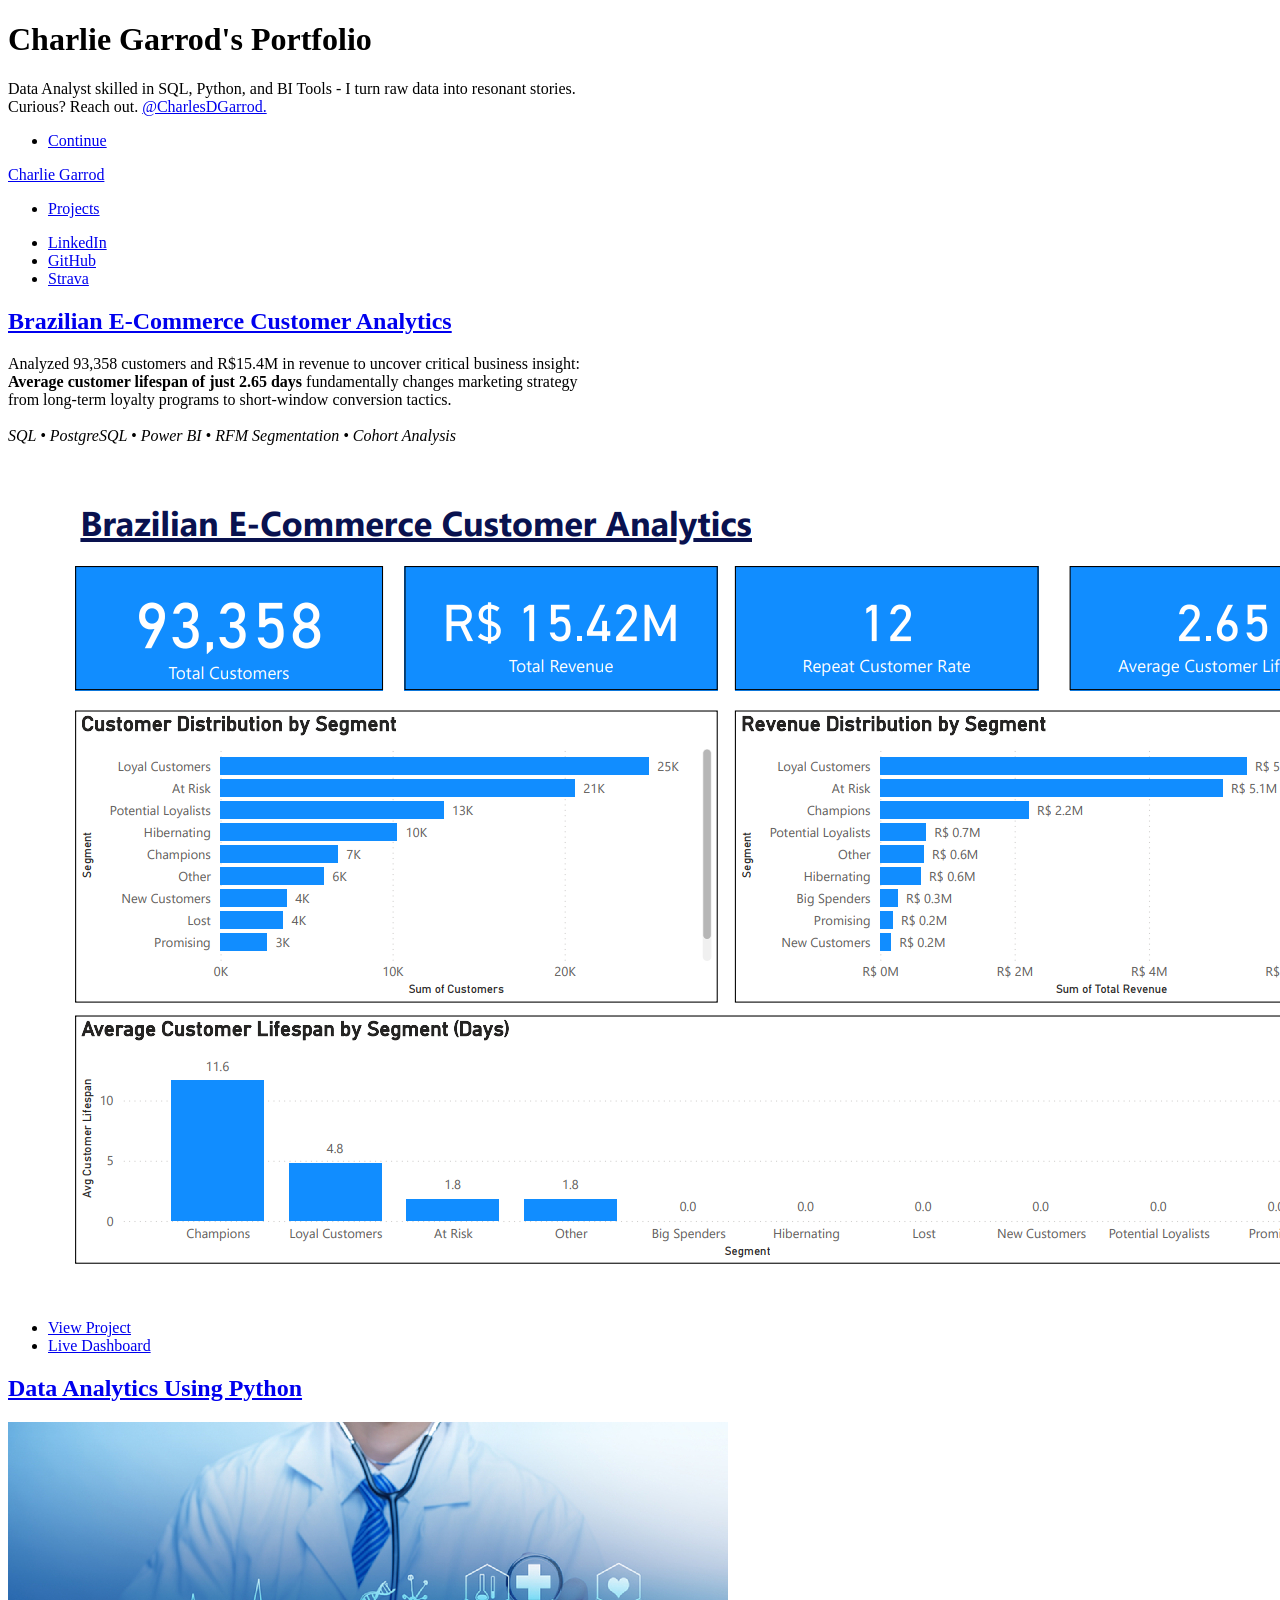
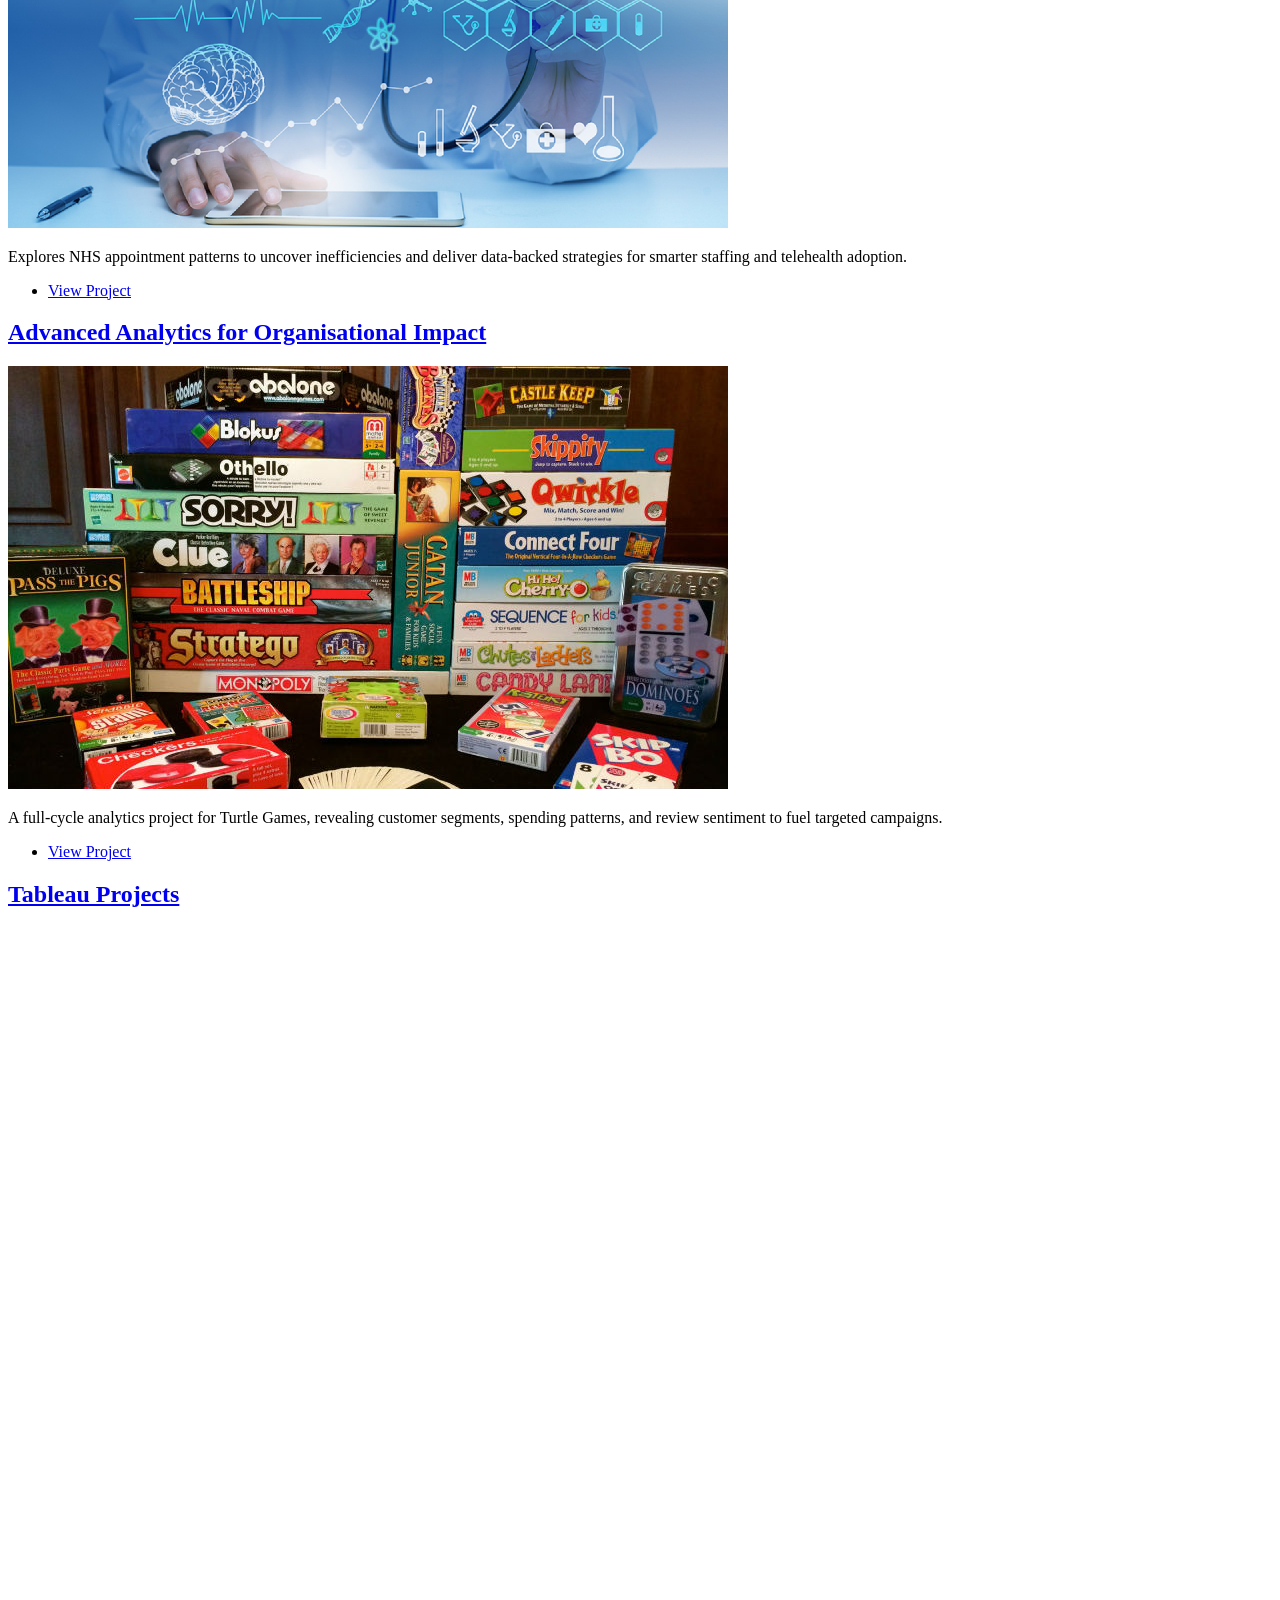
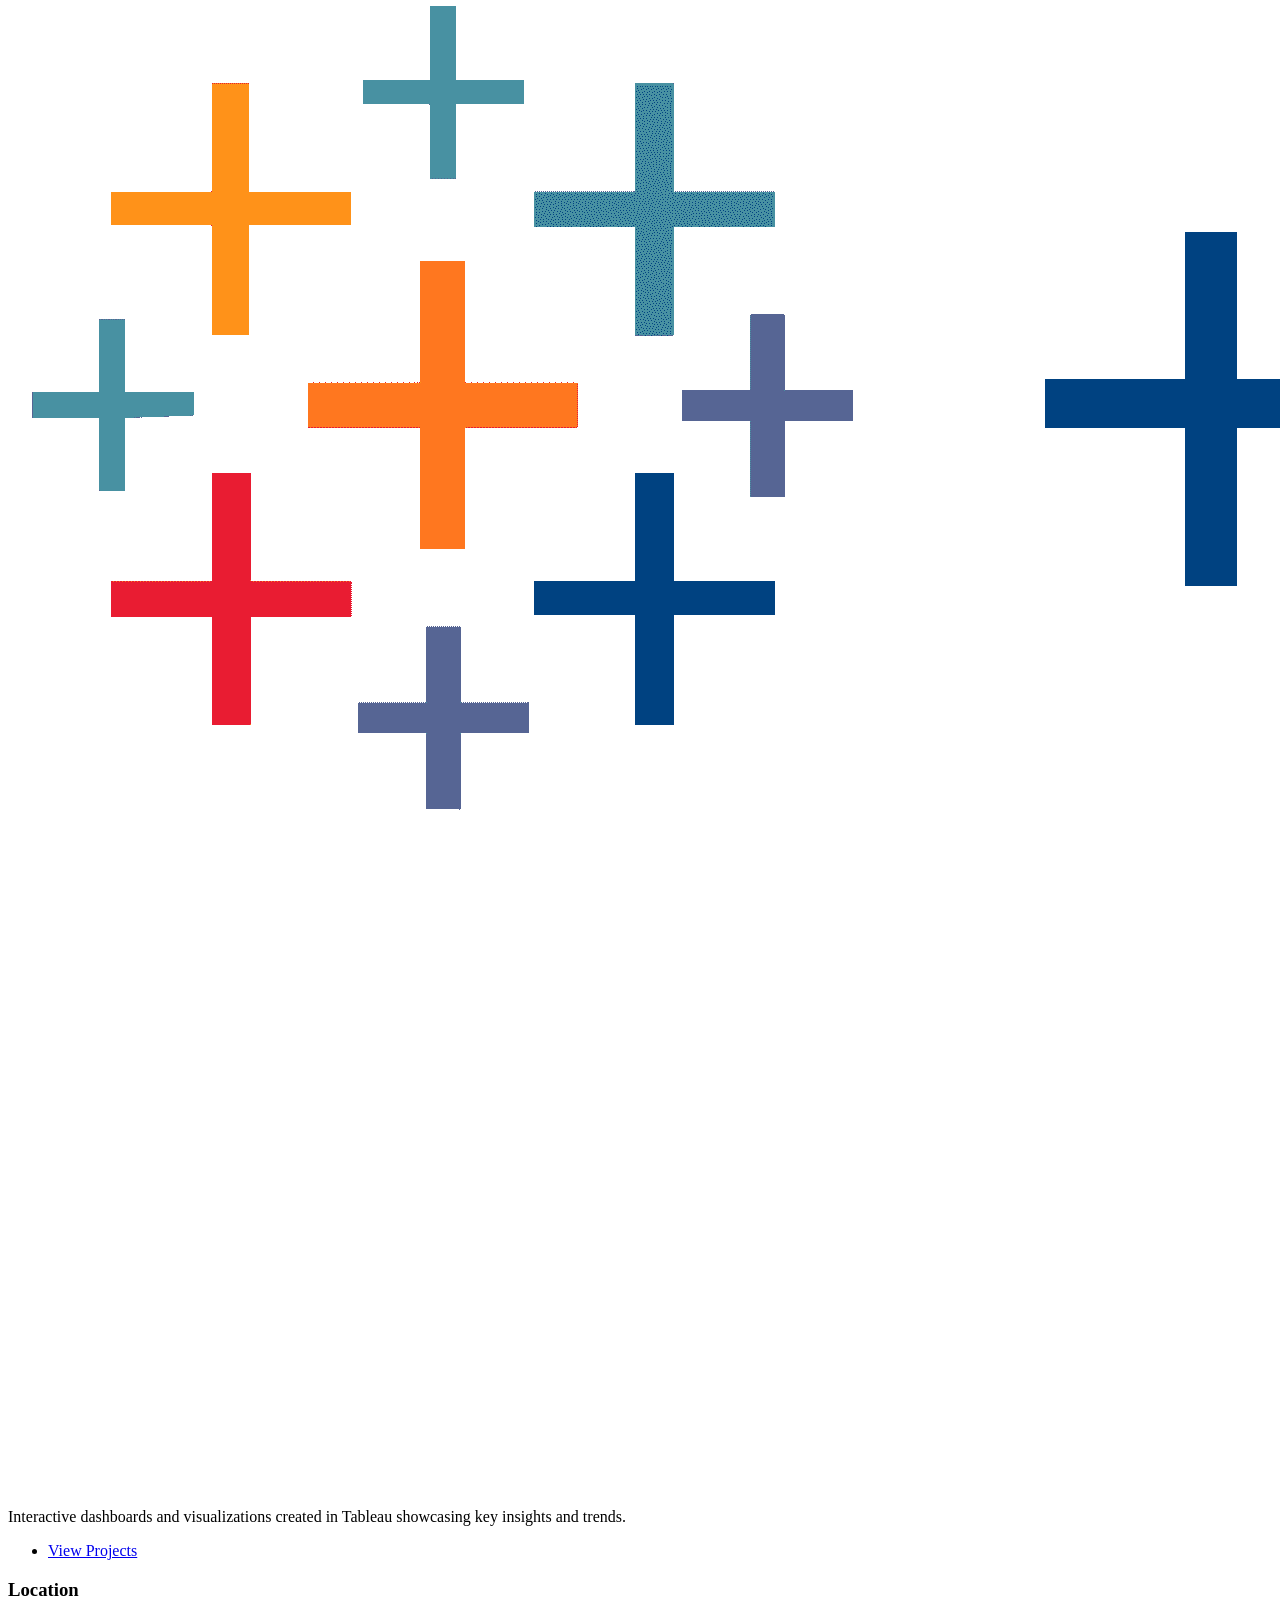
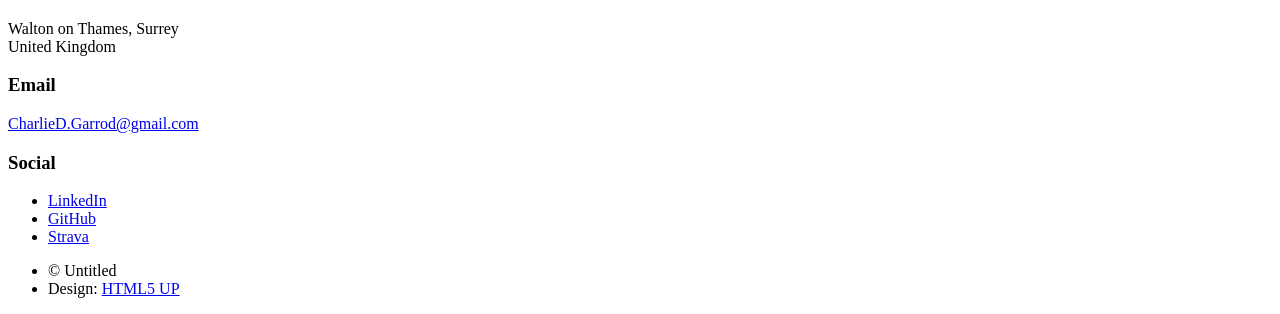
==== commit 24523e6a: "Add files via upload Updates to index.html" ====
--- a/index.html
+++ b/index.html
@@ -46,17 +46,20 @@
 					<div id="main">
 
 						<!-- Featured Post -->
-							<article class="post featured">
-								<header class="major">
-									<h2><a href="https://github.com/charliedgarrod/LSE-Career-Accelerator/tree/main/Course%201%3A%20Data%20Analytics%20for%20Business" target="_blank" rel="noopener">Data Analytics For Business</a></h2>
-									<p>Transforms raw sales and demographic data into actionable marketing intelligence,<br /> revealing high-performing channels, seasonal trends, and regional opportunities.</p>
-								</header>
-								<a href="https://github.com/charliedgarrod/LSE-Career-Accelerator/tree/main/Course%201%3A%20Data%20Analytics%20for%20Business" target="_blank" rel="noopener" class="image main"><img src="images/groceries.jpg" alt="" /></a>
-								<ul class="actions special">
-									<li><a href="https://github.com/charliedgarrod/LSE-Career-Accelerator/tree/main/Course%201%3A%20Data%20Analytics%20for%20Business" target="_blank" rel="noopener" class="button large">View Project</a></li>
-								</ul>
-							</article>
-
+						<article class="post featured">
+    						<header class="major">
+        							<h2><a href="https://github.com/charliedgarrod/ecommerce-customer-analytics" target="_blank" rel="noopener">Brazilian E-Commerce Customer Analytics</a></h2>
+									<p>Analyzed 93,358 customers and R$15.4M in revenue to uncover critical business insight:<br />
+									<strong>Average customer lifespan of just 2.65 days</strong> fundamentally changes marketing strategy<br />
+									from long-term loyalty programs to short-window conversion tactics.<br /><br />
+									<em>SQL • PostgreSQL • Power BI • RFM Segmentation • Cohort Analysis</em></p>
+    						</header>
+    						<a href="https://github.com/charliedgarrod/ecommerce-customer-analytics" target="_blank" rel="noopener" class="image main"><img src="images/page1_overview.png" alt="E-Commerce Dashboard" /></a>
+    						<ul class="actions special">
+        						<li><a href="https://github.com/charliedgarrod/ecommerce-customer-analytics" target="_blank" rel="noopener" class="button large">View Project</a></li>
+        						<li><a href="https://github.com/charliedgarrod/ecommerce-customer-analytics/blob/main/powerbi/ecommerce_dashboard.pdf" target="_blank" rel="noopener" class="button large">Live Dashboard</a></li>
+    						</ul>
+						</article>
 						<!-- Posts -->
 						<!-- Post1 -->
 							<section class="posts">
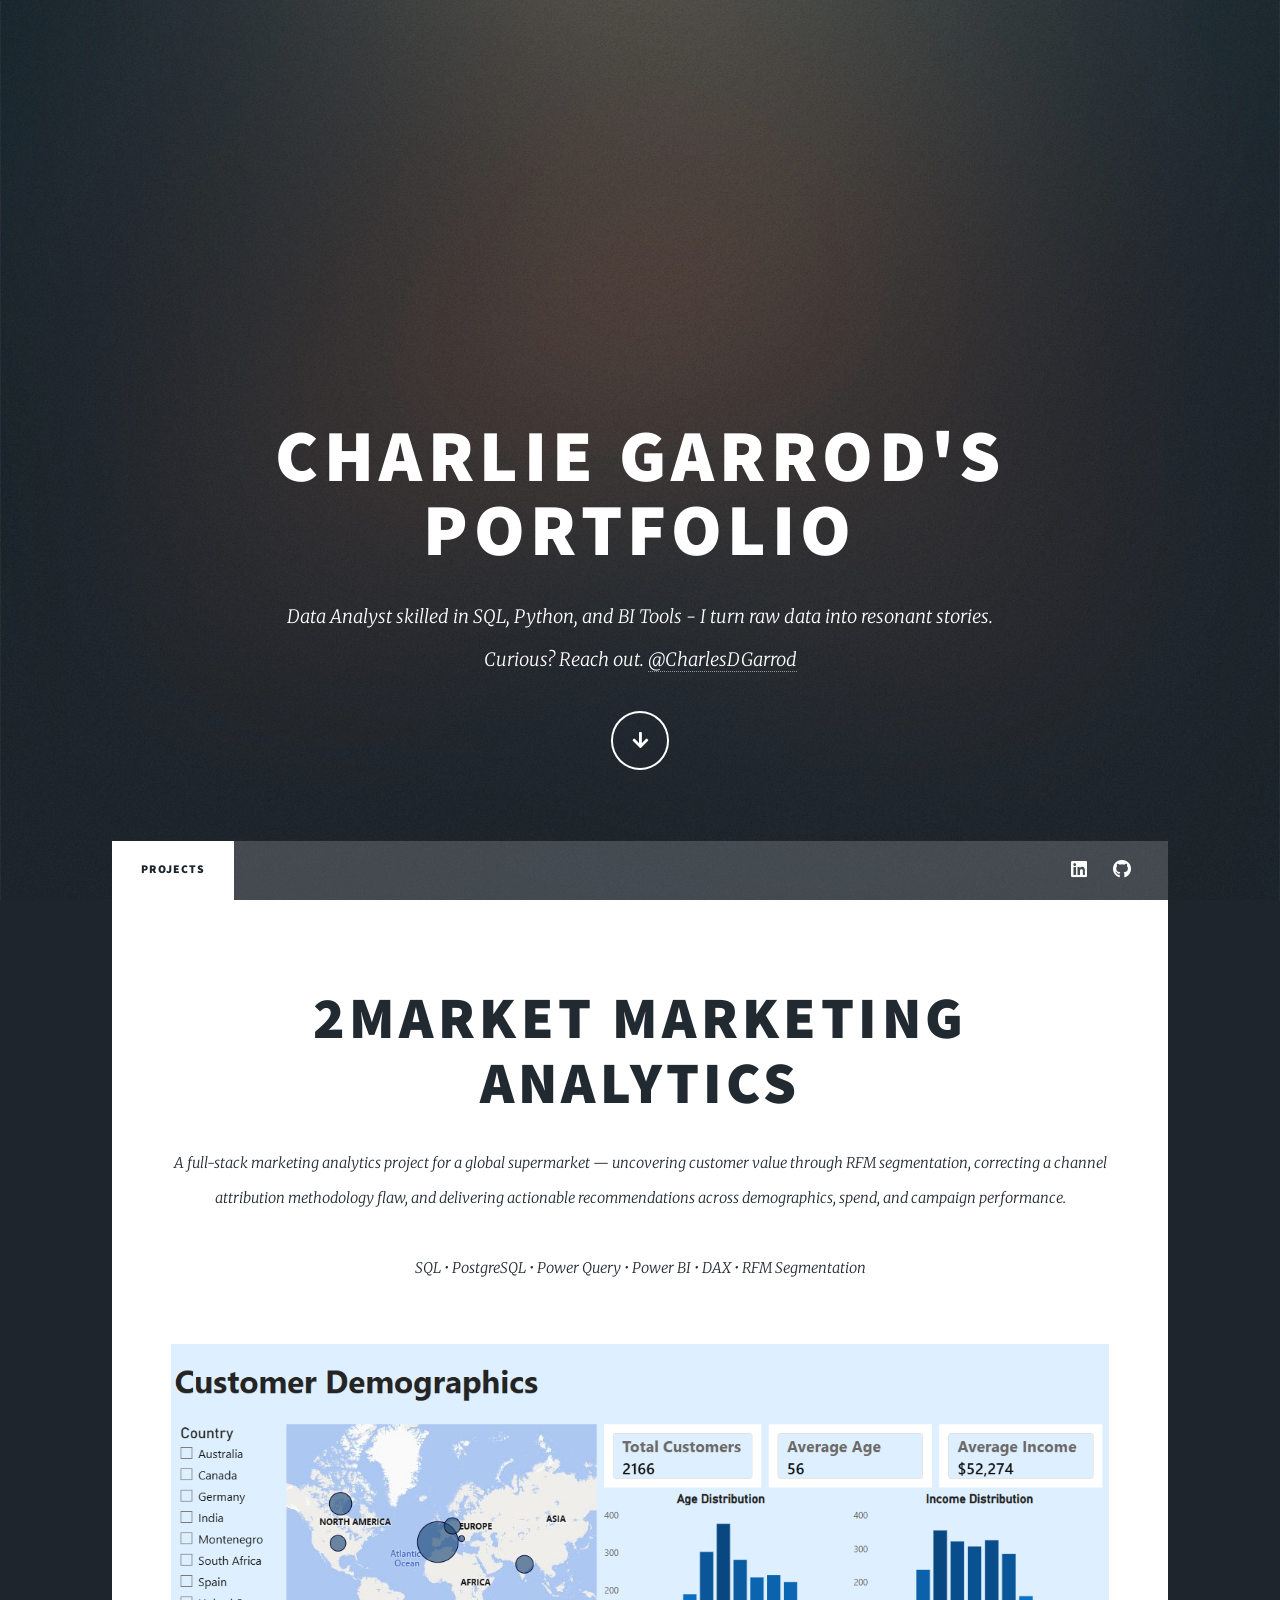
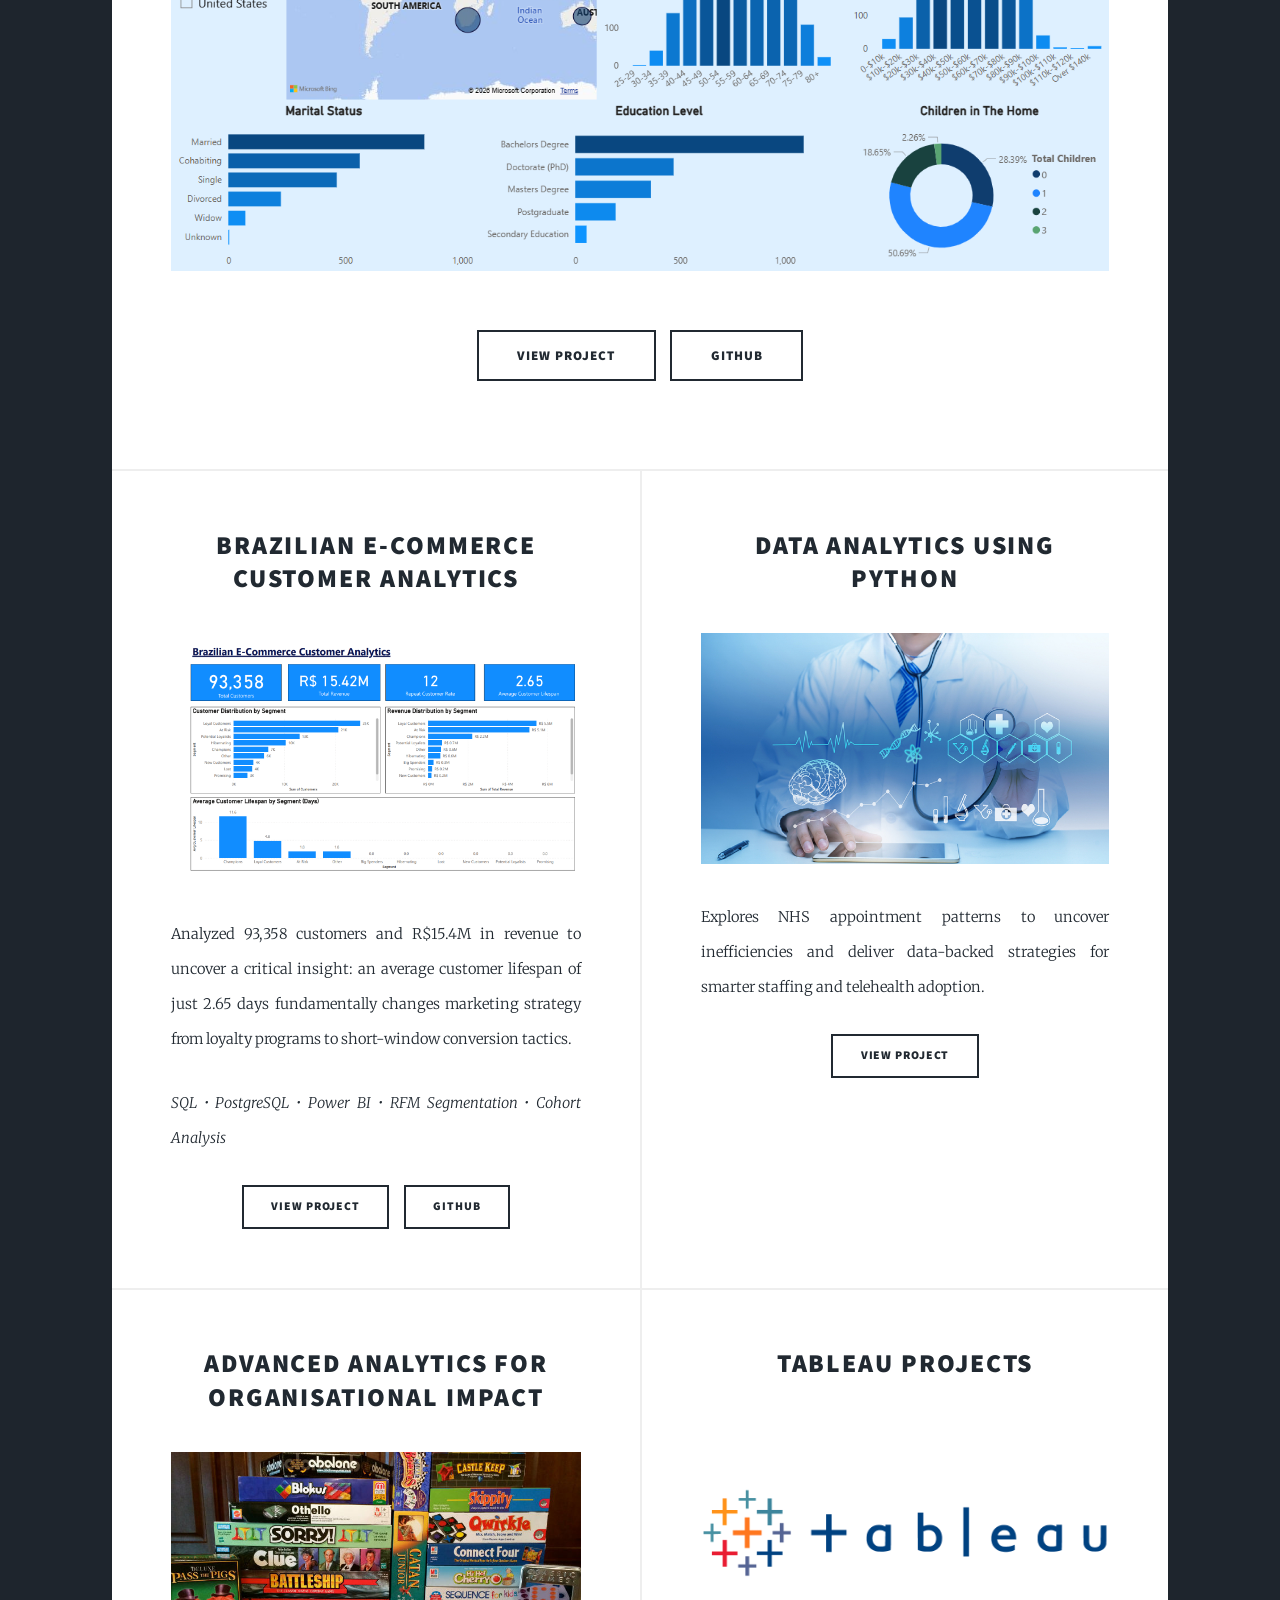
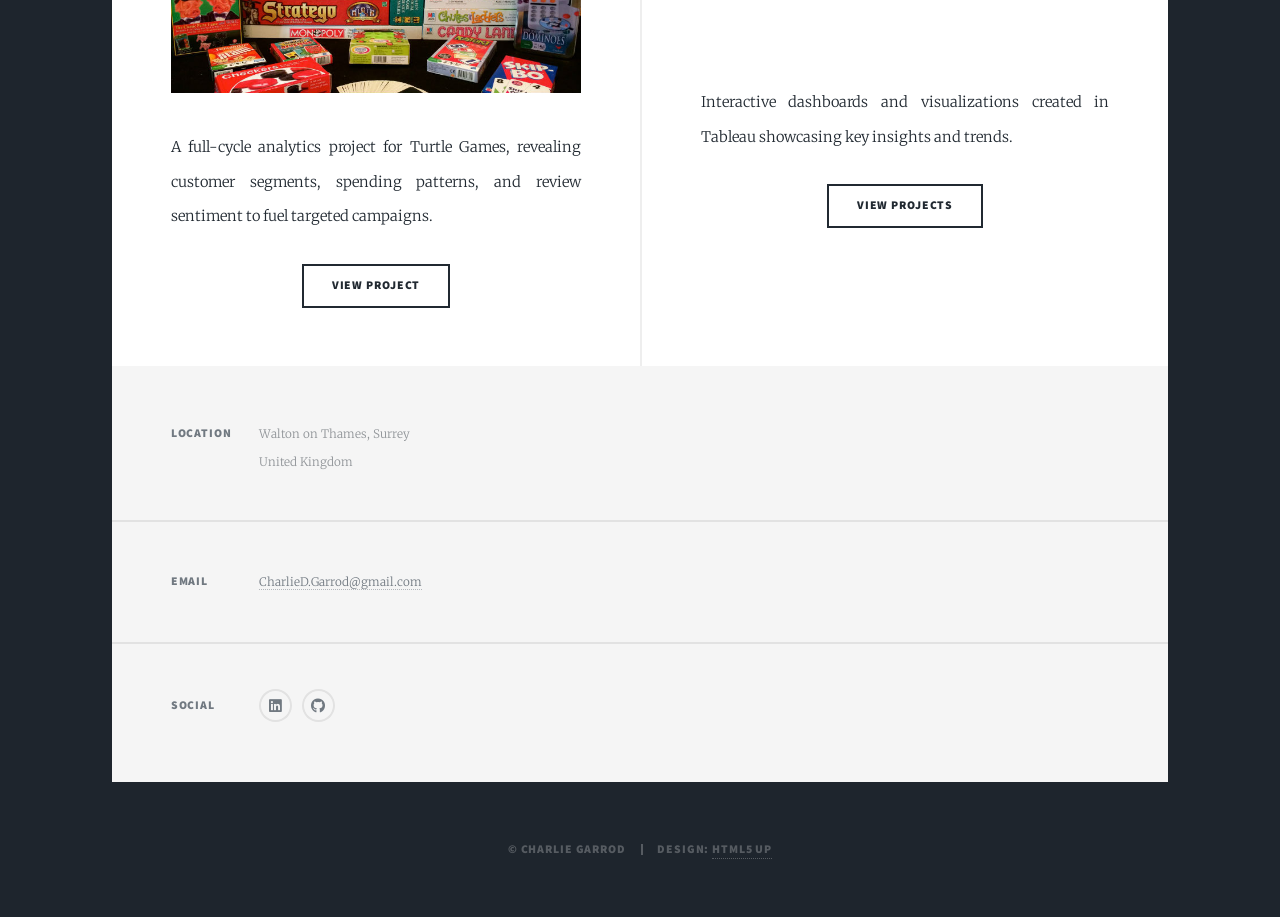
==== commit 6604c784: "add 2market project page and update index" ====
--- a/index.html
+++ b/index.html
@@ -1,141 +1,154 @@
-<!DOCTYPE HTML>
-
-<html>
-	<head>
-		<title>Charlie Garrod - Projects</title>
-		<meta charset="utf-8" />
-		<meta name="viewport" content="width=device-width, initial-scale=1, user-scalable=no" />
-		<link rel="stylesheet" href="assets/css/main.css" />
-		<noscript><link rel="stylesheet" href="assets/css/noscript.css" /></noscript>
-	</head>
-	<body class="is-preload">
-
-		<!-- Wrapper -->
-			<div id="wrapper" class="fade-in">
-
-				<!-- Intro -->
-					<div id="intro">
-						<h1>Charlie Garrod's Portfolio<br />
-						</h1>
-						<p>Data Analyst skilled in SQL, Python, and BI Tools - I turn raw data into resonant stories.<br /> Curious? Reach out. <a href="https://www.linkedin.com/in/Charlesdgarrod">@CharlesDGarrod.</a> </p>
-						<ul class="actions">
-							<li><a href="#header" class="button icon solid solo fa-arrow-down scrolly">Continue</a></li>
-						</ul>
-					</div>
-
-				<!-- Header -->
-					<header id="header">
-						<a href="index.html" class="logo">Charlie Garrod</a>
-					</header>
-
-				<!-- Nav -->
-					<nav id="nav">
-						<ul class="links">
-							<!-- <li><a href="aboutme.html">About Me</a></li> -->
-							<li class="active"><a href="index.html">Projects</a></li>
-							<!-- <li><a href="blogs.html">Blog</a></li> -->
-						</ul>
-						<ul class="icons">
-							<li><a href="https://www.linkedin.com/in/Charlesdgarrod" target="_blank" rel="noopener" class="icon brands fa-linkedin"><span class="label">LinkedIn</span></a></li>
-							<li><a href="https://github.com/charliedgarrod" target="_blank" rel="noopener" class="icon brands fa-github"><span class="label">GitHub</span></a></li>
-							<li><a href="https://www.strava.com/athletes/59088966" target="_blank" rel="noopener" class="icon brands fa-strava"><span class="label">Strava</span></a></li>
-						</ul>
-					</nav>
-
-				<!-- Main -->
-					<div id="main">
-
-						<!-- Featured Post -->
-						<article class="post featured">
-    						<header class="major">
-        							<h2><a href="https://github.com/charliedgarrod/ecommerce-customer-analytics" target="_blank" rel="noopener">Brazilian E-Commerce Customer Analytics</a></h2>
-									<p>Analyzed 93,358 customers and R$15.4M in revenue to uncover critical business insight:<br />
-									<strong>Average customer lifespan of just 2.65 days</strong> fundamentally changes marketing strategy<br />
-									from long-term loyalty programs to short-window conversion tactics.<br /><br />
-									<em>SQL • PostgreSQL • Power BI • RFM Segmentation • Cohort Analysis</em></p>
-    						</header>
-    						<a href="https://github.com/charliedgarrod/ecommerce-customer-analytics" target="_blank" rel="noopener" class="image main"><img src="images/page1_overview.png" alt="E-Commerce Dashboard" /></a>
-    						<ul class="actions special">
-        						<li><a href="https://github.com/charliedgarrod/ecommerce-customer-analytics" target="_blank" rel="noopener" class="button large">View Project</a></li>
-        						<li><a href="https://github.com/charliedgarrod/ecommerce-customer-analytics/blob/main/powerbi/ecommerce_dashboard.pdf" target="_blank" rel="noopener" class="button large">Live Dashboard</a></li>
-    						</ul>
-						</article>
-						<!-- Posts -->
-						<!-- Post1 -->
-							<section class="posts">
-								<article>
-									<header>
-										<h2><a href="https://github.com/charliedgarrod/LSE-Career-Accelerator/tree/main/Course%202%3A%20Data%20Analytics%20Using%20Python" target="_blank" rel="noopener">Data Analytics Using Python</a></h2>
-									</header>
-									<a href="https://github.com/charliedgarrod/LSE-Career-Accelerator/tree/main/Course%202%3A%20Data%20Analytics%20Using%20Python" target="_blank" rel="noopener" class="image fit"><img src="images/healthcare.jpg" alt="" /></a>
-									<p>Explores NHS appointment patterns to uncover inefficiencies and deliver data-backed strategies for smarter staffing and telehealth adoption.</p>
-									<ul class="actions special">
-										<li><a href="https://github.com/charliedgarrod/LSE-Career-Accelerator/tree/main/Course%202%3A%20Data%20Analytics%20Using%20Python" target="_blank" rel="noopener" class="button">View Project</a></li>
-									</ul>
-								</article>
-						<!-- Post2 -->
-								<article>
-									<header>
-										<h2><a href="https://github.com/charliedgarrod/LSE-Career-Accelerator/tree/main/Course%203%3A%20Advanced%20Analytics%20for%20Organisational%20Impact" target="_blank" rel="noopener">Advanced Analytics for Organisational Impact</a></h2>
-									</header>
-									<a href="https://github.com/charliedgarrod/LSE-Career-Accelerator/tree/main/Course%203%3A%20Advanced%20Analytics%20for%20Organisational%20Impact" target="_blank" rel="noopener" class="image fit"><img src="images/games.jpg" alt="" /></a>
-									<p>A full-cycle analytics project for Turtle Games, revealing customer segments, spending patterns, and review sentiment to fuel targeted campaigns.</p>
-									<ul class="actions special">
-										<li><a href="https://github.com/charliedgarrod/LSE-Career-Accelerator/tree/main/Course%203%3A%20Advanced%20Analytics%20for%20Organisational%20Impact" target="_blank" rel="noopener" class="button">View Project</a></li>
-									</ul>
-								</article>
-						<!-- Post3 -->
-								<article>
-									<header>
-									<h2><a href="https://public.tableau.com/app/profile/charles.garrod/vizzes" target="_blank" rel="noopener">Tableau Projects</a></h2>
-									</header>
-									<a href="https://public.tableau.com/app/profile/charles.garrod/vizzes" target="_blank" rel="noopener" class="image fit"><img src="images/Tableau-Logo.jpg" alt="" /></a>
-									<p>Interactive dashboards and visualizations created in Tableau showcasing key insights and trends.</p>
-									<ul class="actions special">
-										<li><a href="https://public.tableau.com/app/profile/charles.garrod/vizzes" target="_blank" rel="noopener" class="button">View Projects</a></li>
-									</ul>
-								</article>
-							</section>
-
-					<!-- Footer -->
-					<footer id="footer">
-						</section>
-						<section class="split contact">
-							<section class="alt">
-								<h3>Location</h3>
-								<p>Walton on Thames, Surrey<br />
-								United Kingdom</p>
-							</section>
-							<section>
-								<h3>Email</h3>
-								<p><a href="#">CharlieD.Garrod@gmail.com</a></p>
-							</section>
-							<section>
-								<h3>Social</h3>
-								<ul class="icons alt">
-							<li><a href="https://www.linkedin.com/in/Charlesdgarrod" target="_blank" rel="noopener" class="icon brands fa-linkedin"><span class="label">LinkedIn</span></a></li>
-							<li><a href="https://github.com/charliedgarrod" target="_blank" rel="noopener" class="icon brands fa-github"><span class="label">GitHub</span></a></li>
-							<li><a href="https://www.strava.com/athletes/59088966" target="_blank" rel="noopener" class="icon brands fa-strava"><span class="label">Strava</span></a></li>
-								</ul>
-							</section>
-						</section>
-					</footer>
-
-				<!-- Copyright -->
-					<div id="copyright">
-						<ul><li>&copy; Untitled</li><li>Design: <a href="https://html5up.net">HTML5 UP</a></li></ul>
-					</div>
-
-			</div>
-
-		<!-- Scripts -->
-			<script src="assets/js/jquery.min.js"></script>
-			<script src="assets/js/jquery.scrollex.min.js"></script>
-			<script src="assets/js/jquery.scrolly.min.js"></script>
-			<script src="assets/js/browser.min.js"></script>
-			<script src="assets/js/breakpoints.min.js"></script>
-			<script src="assets/js/util.js"></script>
-			<script src="assets/js/main.js"></script>
-
-	</body>
+<!DOCTYPE HTML>
+<html>
+	<head>
+		<title>Charlie Garrod - Projects</title>
+		<meta charset="utf-8" />
+		<meta name="viewport" content="width=device-width, initial-scale=1, user-scalable=no" />
+		<link rel="stylesheet" href="assets/css/main.css" />
+		<noscript><link rel="stylesheet" href="assets/css/noscript.css" /></noscript>
+	</head>
+	<body class="is-preload">
+
+		<!-- Wrapper -->
+		<div id="wrapper" class="fade-in">
+
+			<!-- Intro -->
+			<div id="intro">
+				<h1>Charlie Garrod's Portfolio</h1>
+				<p>Data Analyst skilled in SQL, Python, and BI Tools - I turn raw data into resonant stories.<br />
+				Curious? Reach out. <a href="https://www.linkedin.com/in/Charlesdgarrod">@CharlesDGarrod</a></p>
+				<ul class="actions">
+					<li><a href="#header" class="button icon solid solo fa-arrow-down scrolly">Continue</a></li>
+				</ul>
+			</div>
+
+			<!-- Header -->
+			<header id="header">
+				<a href="index.html" class="logo">Charlie Garrod</a>
+			</header>
+
+			<!-- Nav -->
+			<nav id="nav">
+				<ul class="links">
+					<li class="active"><a href="index.html">Projects</a></li>
+				</ul>
+				<ul class="icons">
+					<li><a href="https://www.linkedin.com/in/Charlesdgarrod" target="_blank" rel="noopener" class="icon brands fa-linkedin"><span class="label">LinkedIn</span></a></li>
+					<li><a href="https://github.com/charliedgarrod" target="_blank" rel="noopener" class="icon brands fa-github"><span class="label">GitHub</span></a></li>
+				</ul>
+			</nav>
+
+			<!-- Main -->
+			<div id="main">
+
+				<!-- Featured Post -->
+				<article class="post featured">
+					<header class="major">
+						<h2><a href="project-2market.html">2Market Marketing Analytics</a></h2>
+						<p>A full-stack marketing analytics project for a global supermarket — uncovering customer value through RFM segmentation, correcting a channel attribution methodology flaw, and delivering actionable recommendations across demographics, spend, and campaign performance.<br /><br />
+						<em>SQL • PostgreSQL • Power Query • Power BI • DAX • RFM Segmentation</em></p>
+					</header>
+					<a href="project-2market.html" class="image main"><img src="images/2market_demographics.png" alt="2Market Dashboard" /></a>
+					<ul class="actions special">
+						<li><a href="project-2market.html" class="button large">View Project</a></li>
+						<li><a href="https://github.com/charliedgarrod/2market-marketing-analytics" target="_blank" rel="noopener" class="button large">GitHub</a></li>
+					</ul>
+				</article>
+
+				<!-- Posts -->
+				<section class="posts">
+
+					<!-- Brazilian E-Commerce -->
+					<article>
+						<header>
+							<h2><a href="project-ecommerce.html">Brazilian E-Commerce Customer Analytics</a></h2>
+						</header>
+						<a href="project-ecommerce.html" class="image fit"><img src="images/page1_overview.png" alt="E-Commerce Dashboard" /></a>
+						<p>Analyzed 93,358 customers and R$15.4M in revenue to uncover a critical insight: an average customer lifespan of just 2.65 days fundamentally changes marketing strategy from loyalty programs to short-window conversion tactics.</p>
+						<p><em>SQL • PostgreSQL • Power BI • RFM Segmentation • Cohort Analysis</em></p>
+						<ul class="actions special">
+							<li><a href="project-ecommerce.html" class="button">View Project</a></li>
+							<li><a href="https://github.com/charliedgarrod/ecommerce-customer-analytics" target="_blank" rel="noopener" class="button">GitHub</a></li>
+						</ul>
+					</article>
+
+					<!-- Python -->
+					<article>
+						<header>
+							<h2><a href="https://github.com/charliedgarrod/LSE-Career-Accelerator/tree/main/Course%202%3A%20Data%20Analytics%20Using%20Python" target="_blank" rel="noopener">Data Analytics Using Python</a></h2>
+						</header>
+						<a href="https://github.com/charliedgarrod/LSE-Career-Accelerator/tree/main/Course%202%3A%20Data%20Analytics%20Using%20Python" target="_blank" rel="noopener" class="image fit"><img src="images/healthcare.jpg" alt="" /></a>
+						<p>Explores NHS appointment patterns to uncover inefficiencies and deliver data-backed strategies for smarter staffing and telehealth adoption.</p>
+						<ul class="actions special">
+							<li><a href="https://github.com/charliedgarrod/LSE-Career-Accelerator/tree/main/Course%202%3A%20Data%20Analytics%20Using%20Python" target="_blank" rel="noopener" class="button">View Project</a></li>
+						</ul>
+					</article>
+
+					<!-- Advanced Analytics -->
+					<article>
+						<header>
+							<h2><a href="https://github.com/charliedgarrod/LSE-Career-Accelerator/tree/main/Course%203%3A%20Advanced%20Analytics%20for%20Organisational%20Impact" target="_blank" rel="noopener">Advanced Analytics for Organisational Impact</a></h2>
+						</header>
+						<a href="https://github.com/charliedgarrod/LSE-Career-Accelerator/tree/main/Course%203%3A%20Advanced%20Analytics%20for%20Organisational%20Impact" target="_blank" rel="noopener" class="image fit"><img src="images/games.jpg" alt="" /></a>
+						<p>A full-cycle analytics project for Turtle Games, revealing customer segments, spending patterns, and review sentiment to fuel targeted campaigns.</p>
+						<ul class="actions special">
+							<li><a href="https://github.com/charliedgarrod/LSE-Career-Accelerator/tree/main/Course%203%3A%20Advanced%20Analytics%20for%20Organisational%20Impact" target="_blank" rel="noopener" class="button">View Project</a></li>
+						</ul>
+					</article>
+
+					<!-- Tableau -->
+					<article>
+						<header>
+							<h2><a href="https://public.tableau.com/app/profile/charles.garrod/vizzes" target="_blank" rel="noopener">Tableau Projects</a></h2>
+						</header>
+						<a href="https://public.tableau.com/app/profile/charles.garrod/vizzes" target="_blank" rel="noopener" class="image fit"><img src="images/Tableau-Logo.jpg" alt="" /></a>
+						<p>Interactive dashboards and visualizations created in Tableau showcasing key insights and trends.</p>
+						<ul class="actions special">
+							<li><a href="https://public.tableau.com/app/profile/charles.garrod/vizzes" target="_blank" rel="noopener" class="button">View Projects</a></li>
+						</ul>
+					</article>
+
+				</section>
+
+			</div>
+
+			<!-- Footer -->
+			<footer id="footer">
+				<section class="split contact">
+					<section class="alt">
+						<h3>Location</h3>
+						<p>Walton on Thames, Surrey<br />
+						United Kingdom</p>
+					</section>
+					<section>
+						<h3>Email</h3>
+						<p><a href="mailto:CharlieD.Garrod@gmail.com">CharlieD.Garrod@gmail.com</a></p>
+					</section>
+					<section>
+						<h3>Social</h3>
+						<ul class="icons alt">
+							<li><a href="https://www.linkedin.com/in/Charlesdgarrod" target="_blank" rel="noopener" class="icon brands fa-linkedin"><span class="label">LinkedIn</span></a></li>
+							<li><a href="https://github.com/charliedgarrod" target="_blank" rel="noopener" class="icon brands fa-github"><span class="label">GitHub</span></a></li>
+						</ul>
+					</section>
+				</section>
+			</footer>
+
+			<!-- Copyright -->
+			<div id="copyright">
+				<ul><li>&copy; Charlie Garrod</li><li>Design: <a href="https://html5up.net">HTML5 UP</a></li></ul>
+			</div>
+
+		</div>
+
+		<!-- Scripts -->
+		<script src="assets/js/jquery.min.js"></script>
+		<script src="assets/js/jquery.scrollex.min.js"></script>
+		<script src="assets/js/jquery.scrolly.min.js"></script>
+		<script src="assets/js/browser.min.js"></script>
+		<script src="assets/js/breakpoints.min.js"></script>
+		<script src="assets/js/util.js"></script>
+		<script src="assets/js/main.js"></script>
+
+	</body>
 </html>
--- a/assets/css/main.css
+++ b/assets/css/main.css
@@ -1,10 +1,10 @@
 @import url(fontawesome-all.min.css);
 @import url("https://fonts.googleapis.com/css?family=Merriweather:300,700,300italic,700italic|Source+Sans+Pro:900");
 
-/*
-	Massively by HTML5 UP
-	html5up.net | @ajlkn
-	Free for personal and commercial use under the CCA 3.0 license (html5up.net/license)
+/*
+	Massively by HTML5 UP
+	html5up.net | @ajlkn
+	Free for personal and commercial use under the CCA 3.0 license (html5up.net/license)
 */
 
 html, body, div, span, applet, object,
--- a/assets/css/noscript.css
+++ b/assets/css/noscript.css
@@ -1,9 +1,9 @@
 @import url(font-awesome.min.css);
 
-/*
-	Massively by HTML5 UP
-	html5up.net | @ajlkn
-	Free for personal and commercial use under the CCA 3.0 license (html5up.net/license)
+/*
+	Massively by HTML5 UP
+	html5up.net | @ajlkn
+	Free for personal and commercial use under the CCA 3.0 license (html5up.net/license)
 */
 
 /* Wrapper */
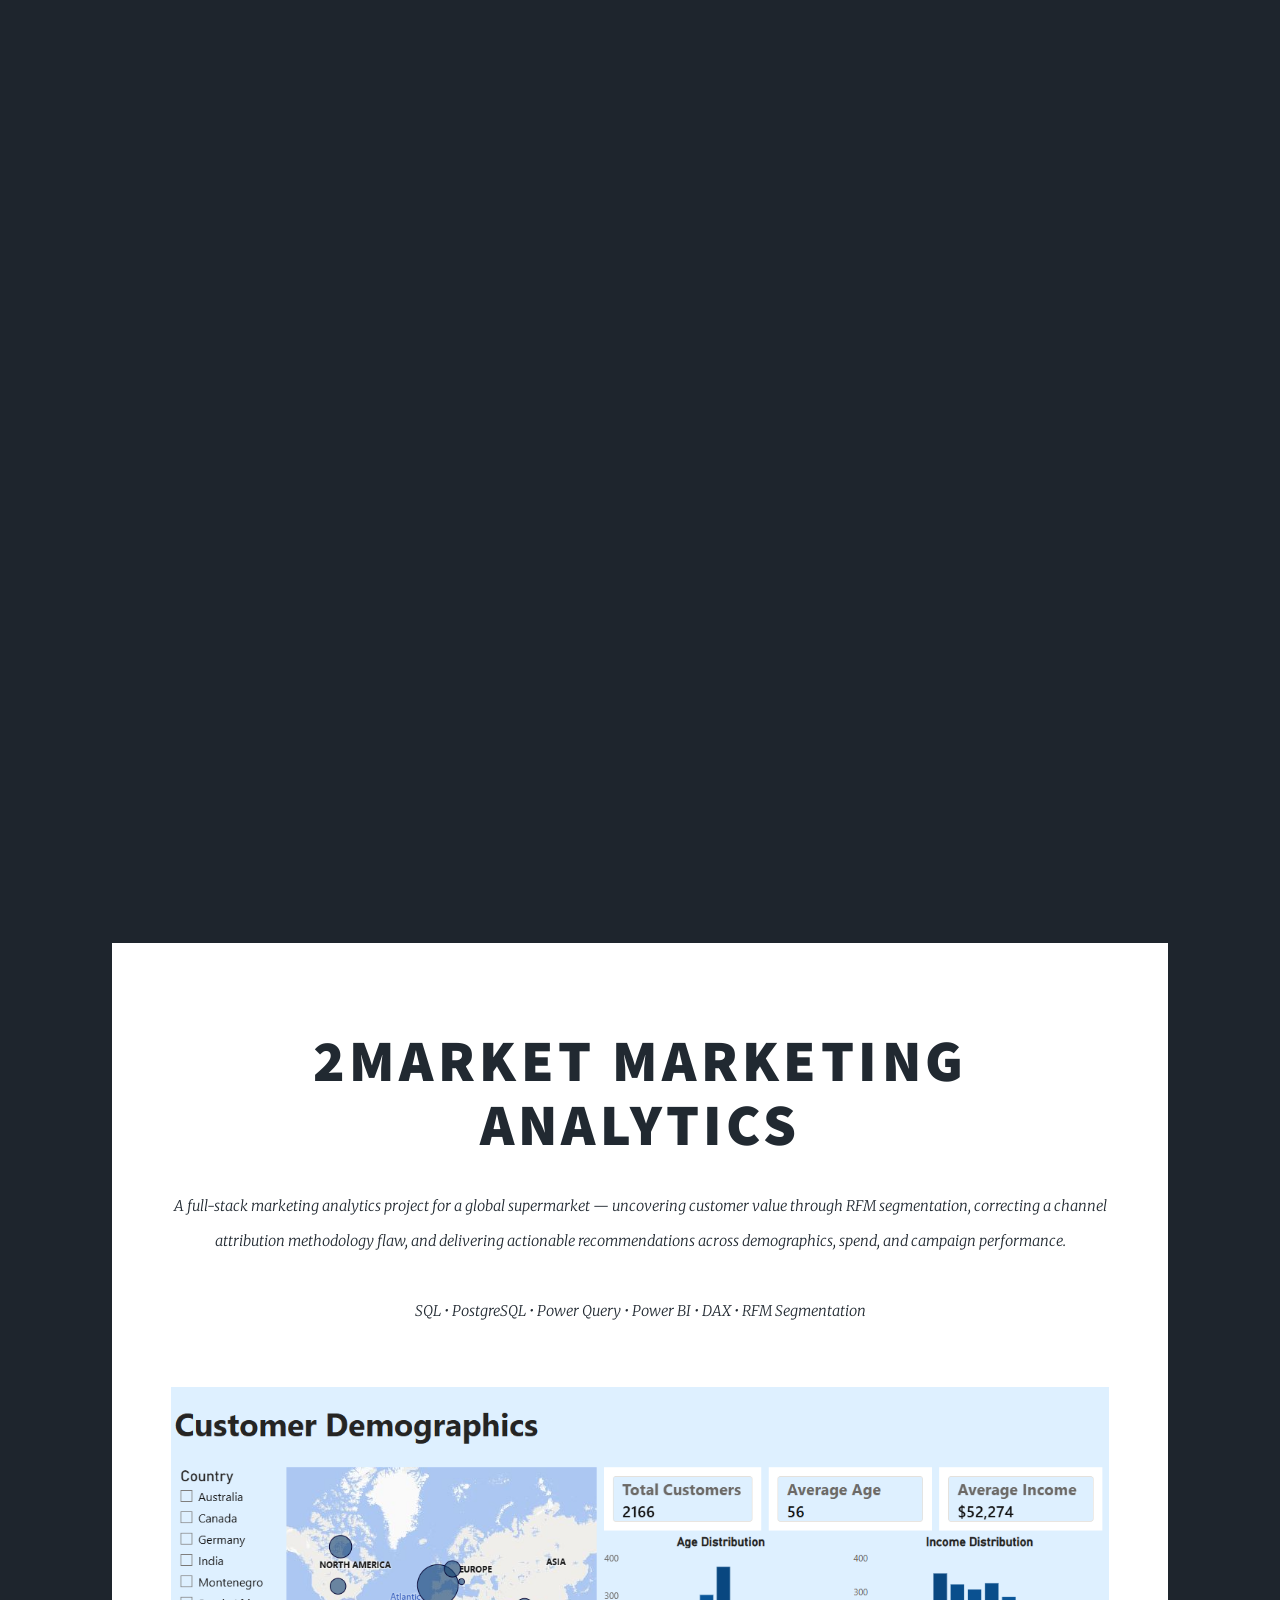
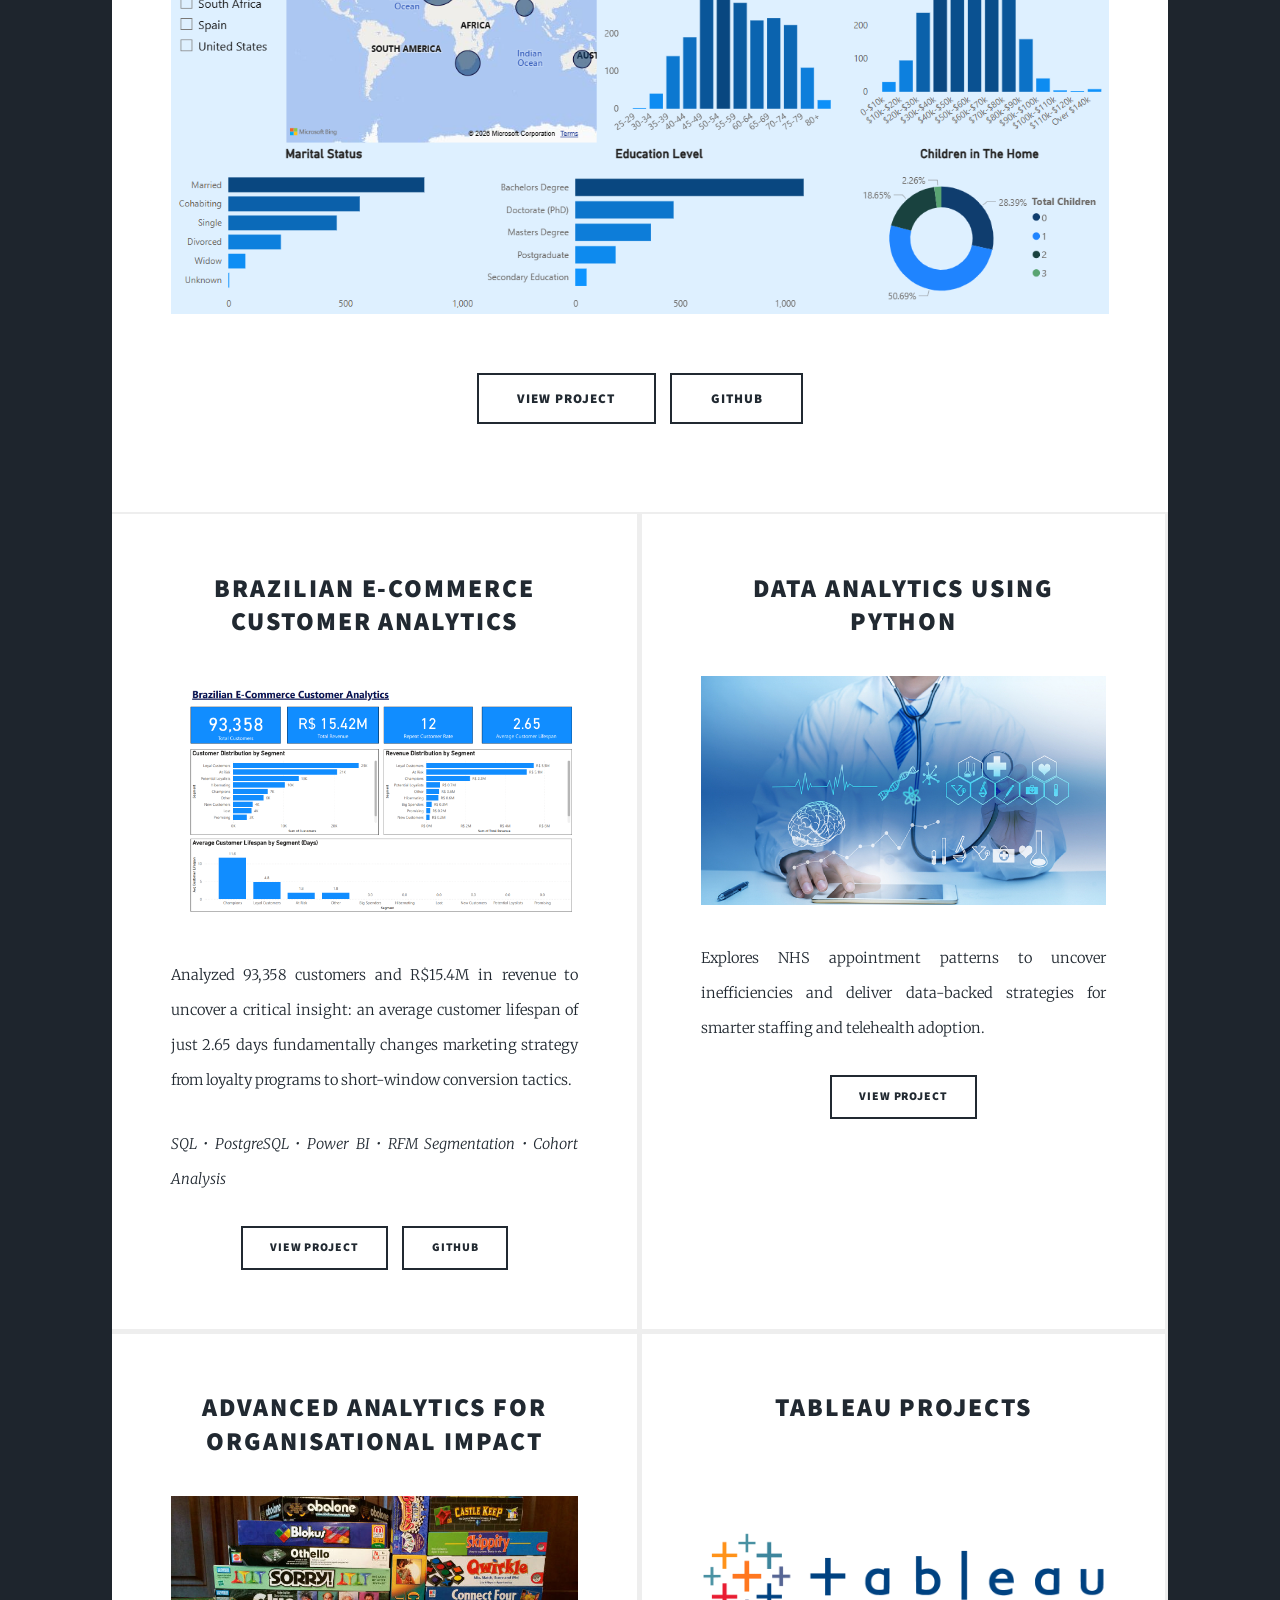
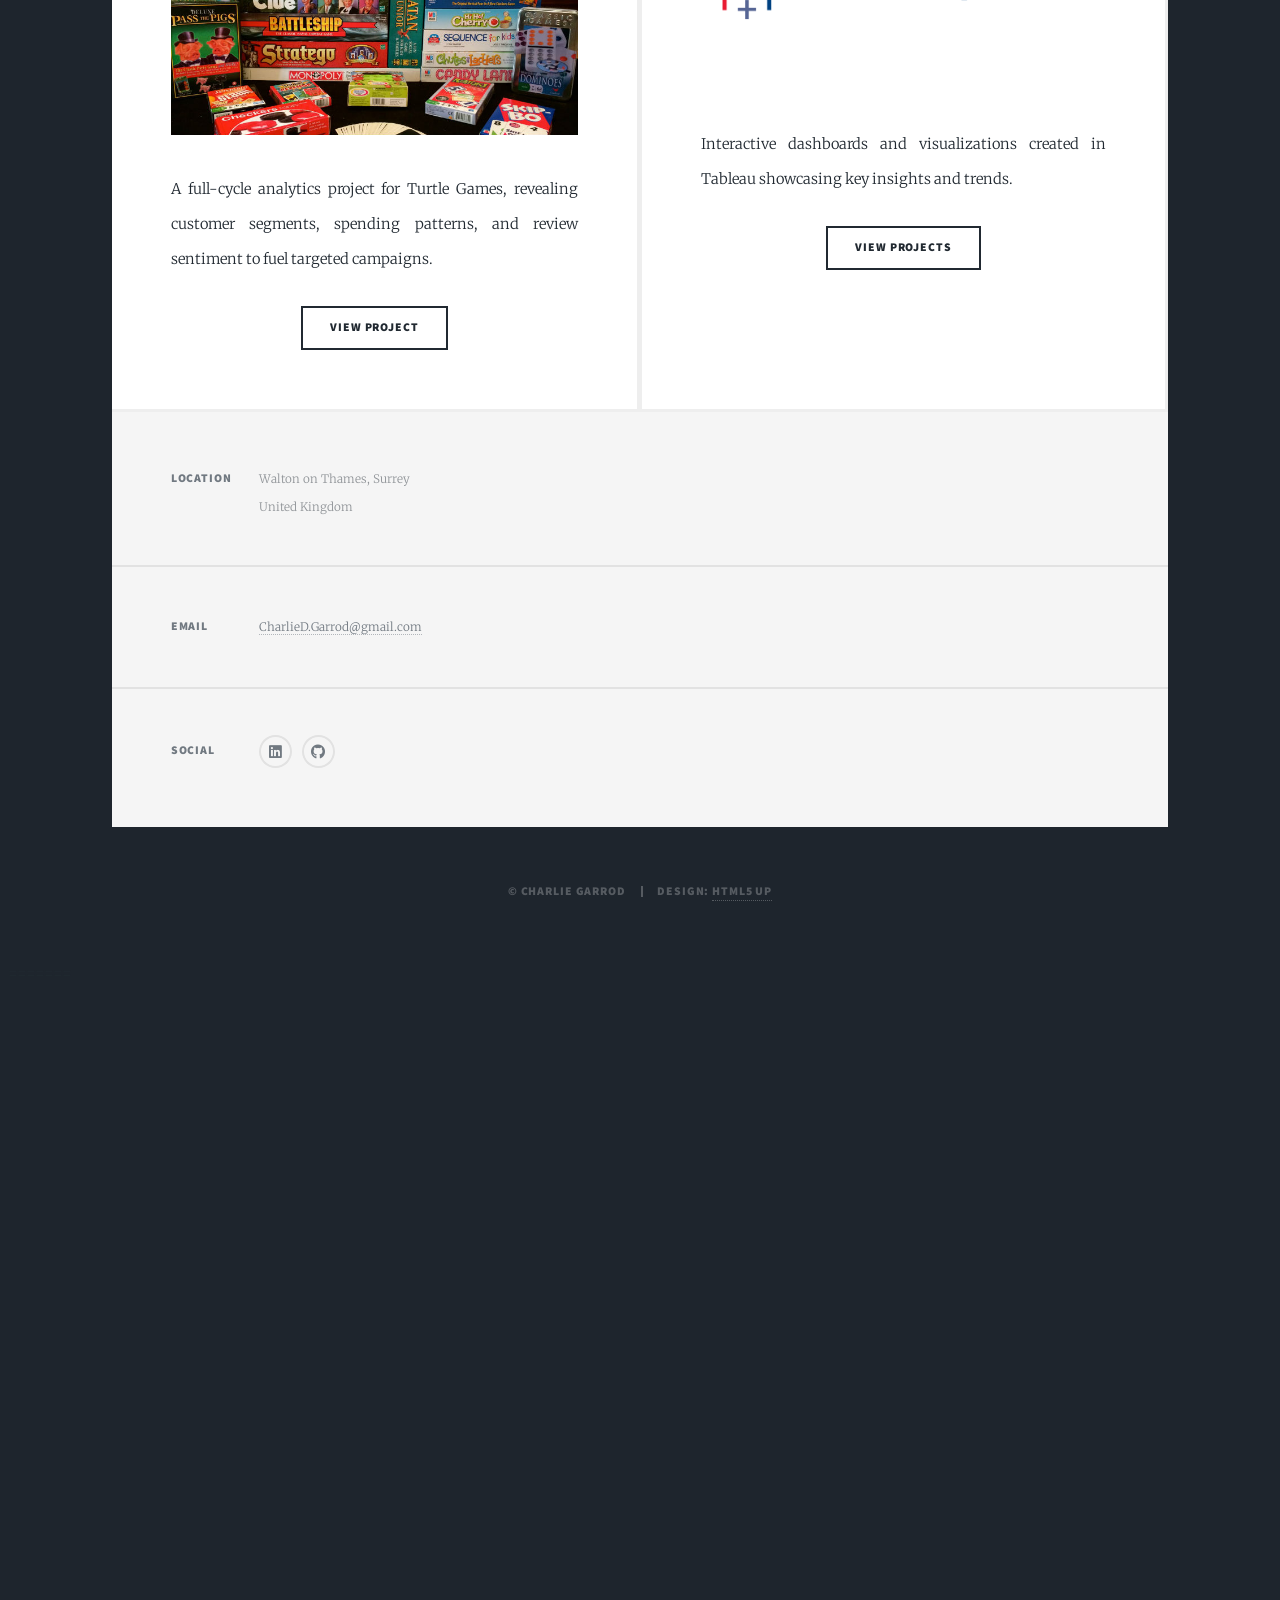
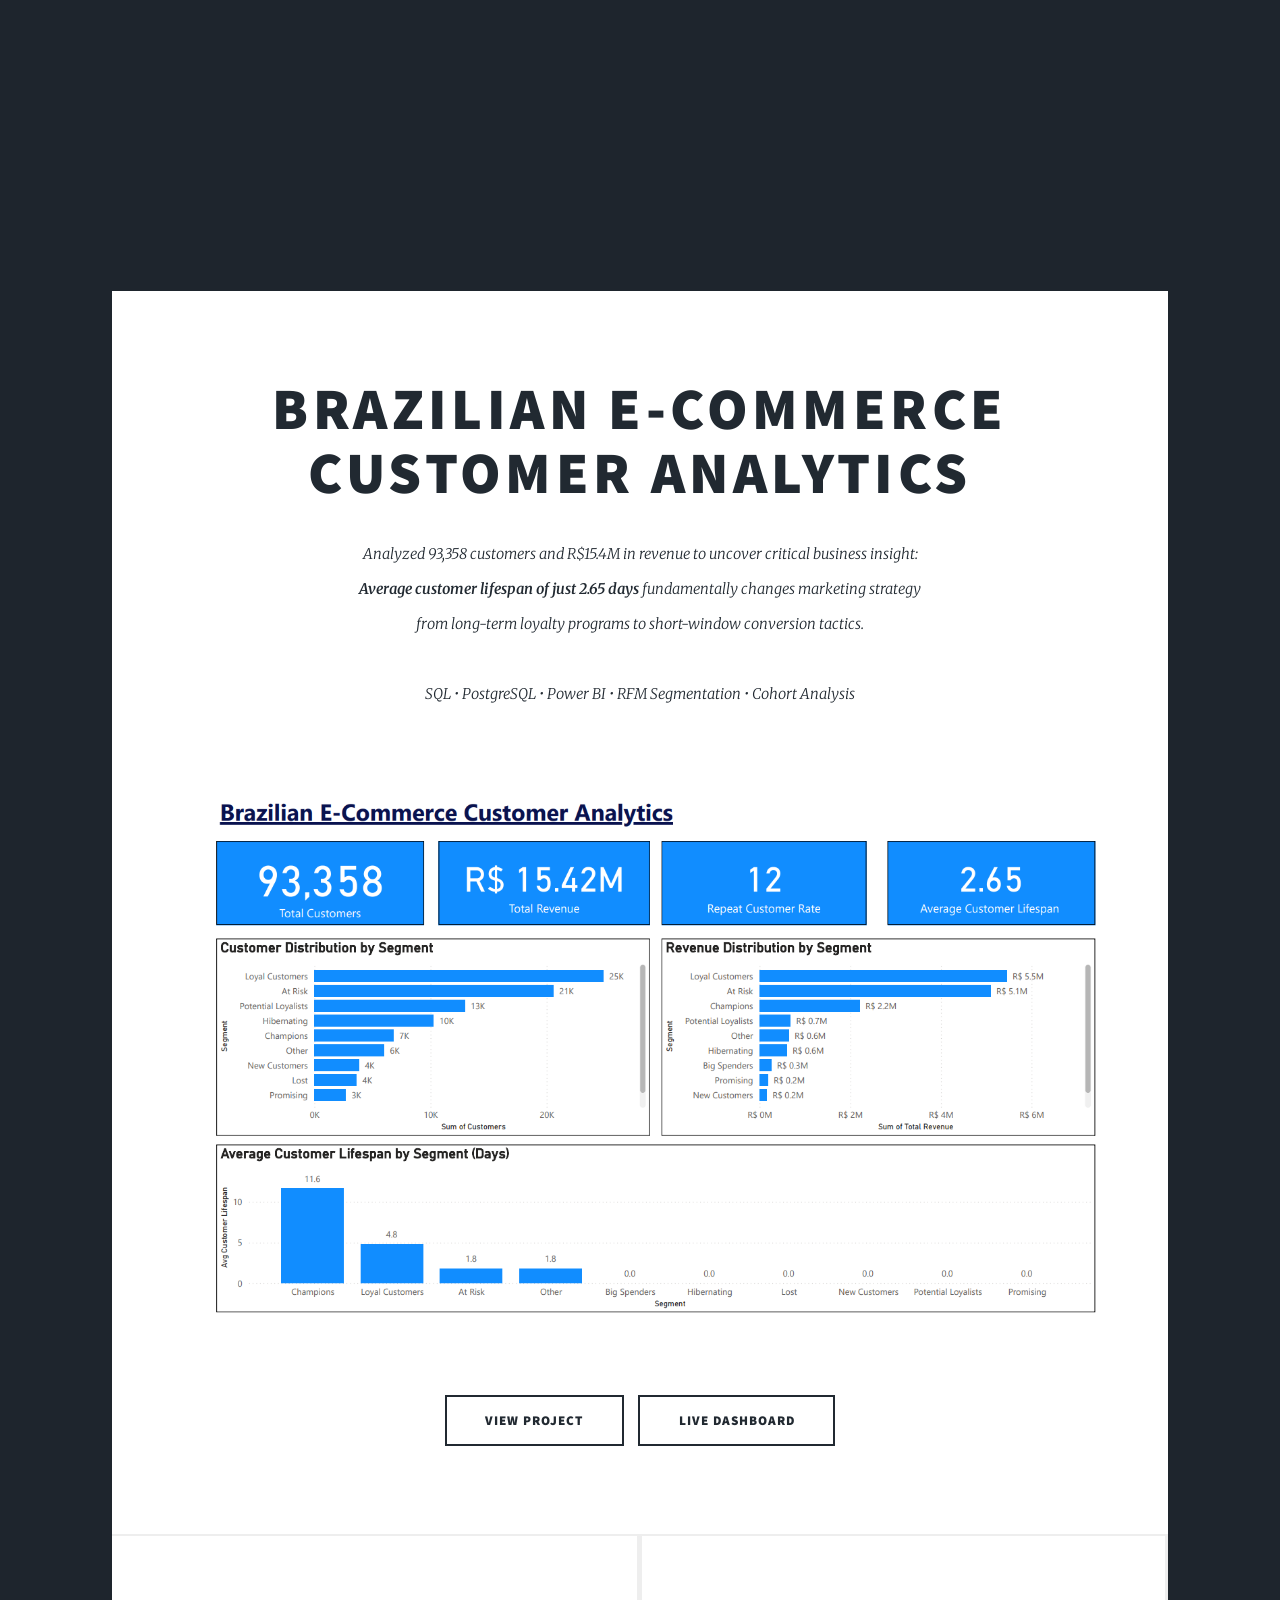
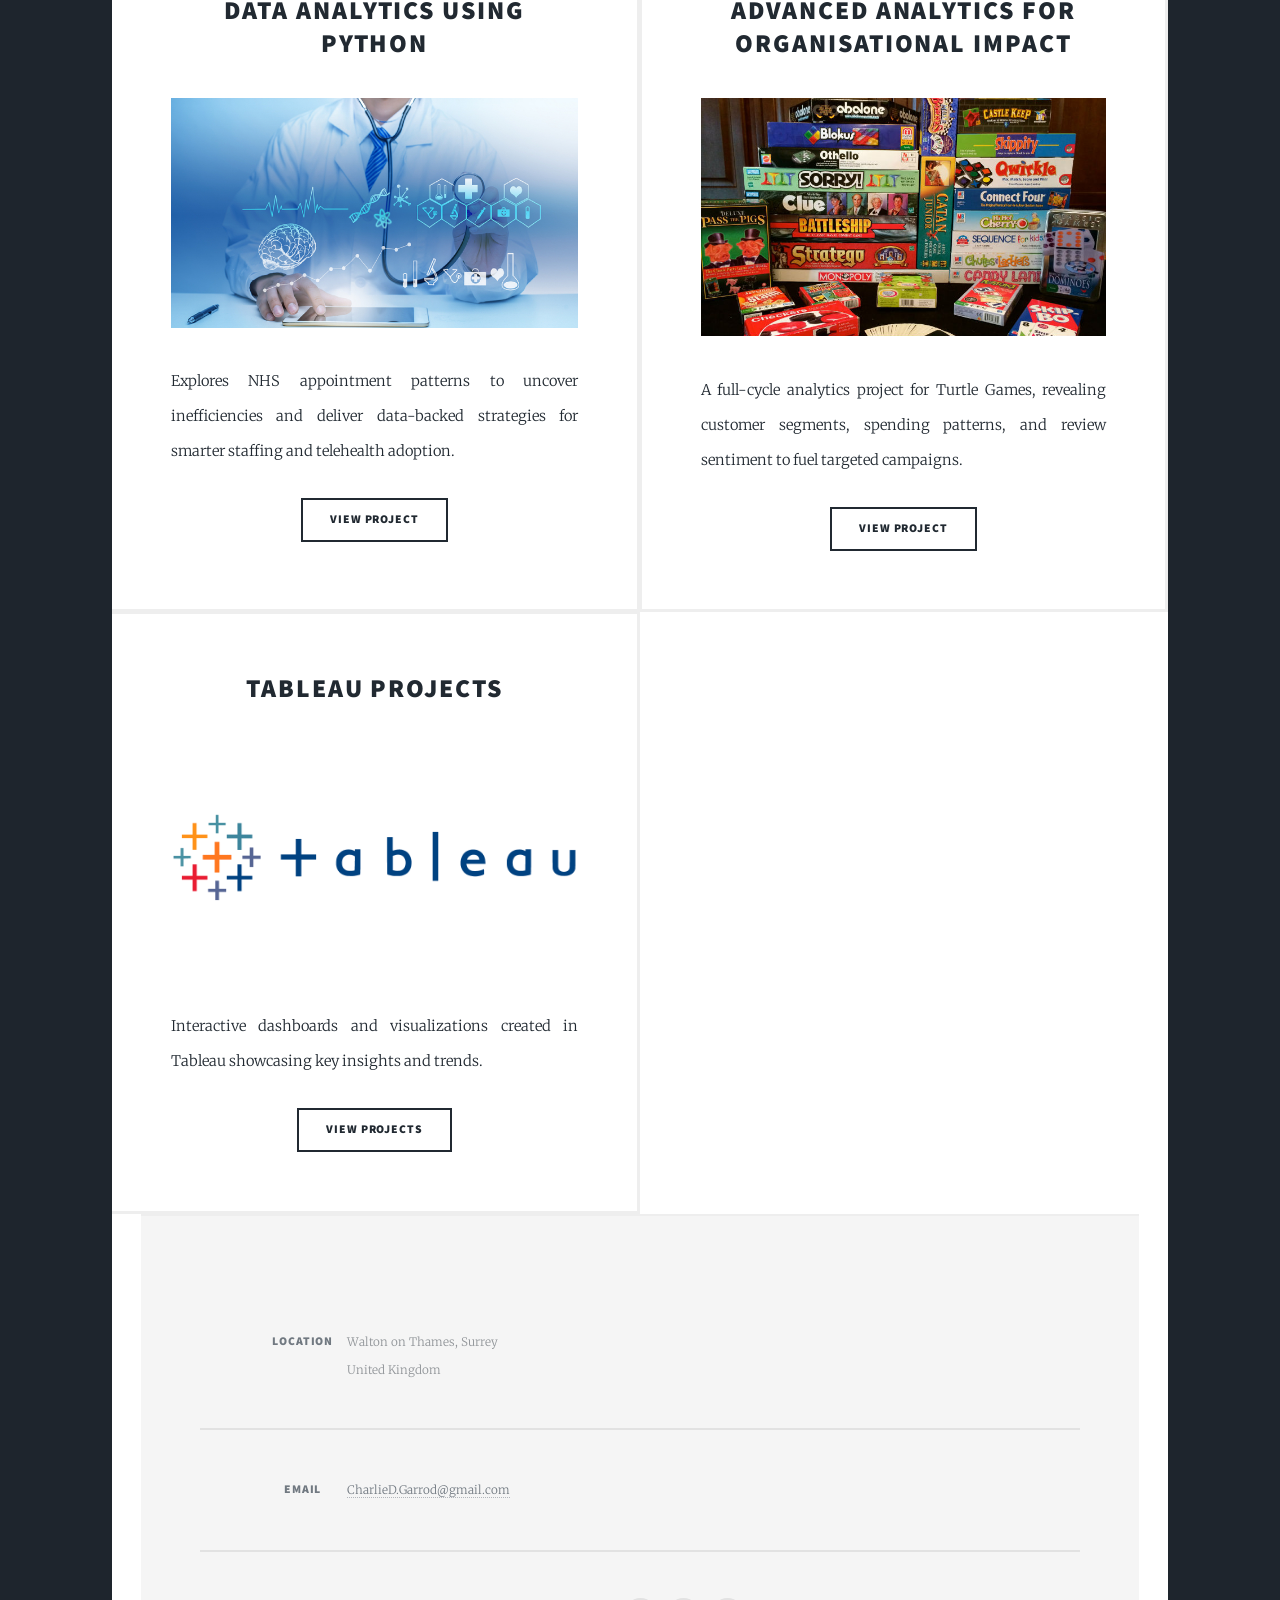
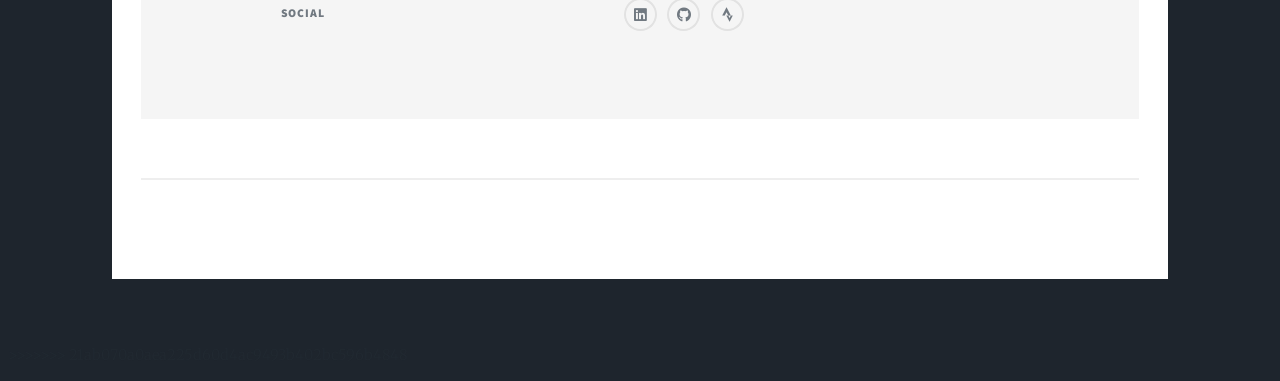
==== commit 67e9aeb2: "add 2Market project page and update index" ====
--- a/index.html
+++ b/index.html
@@ -1,3 +1,4 @@
+<<<<<<< HEAD
 <!DOCTYPE HTML>
 <html>
 	<head>
@@ -151,4 +152,146 @@
 		<script src="assets/js/main.js"></script>
 
 	</body>
+=======
+<!DOCTYPE HTML>
+
+<html>
+	<head>
+		<title>Charlie Garrod - Projects</title>
+		<meta charset="utf-8" />
+		<meta name="viewport" content="width=device-width, initial-scale=1, user-scalable=no" />
+		<link rel="stylesheet" href="assets/css/main.css" />
+		<noscript><link rel="stylesheet" href="assets/css/noscript.css" /></noscript>
+	</head>
+	<body class="is-preload">
+
+		<!-- Wrapper -->
+			<div id="wrapper" class="fade-in">
+
+				<!-- Intro -->
+					<div id="intro">
+						<h1>Charlie Garrod's Portfolio<br />
+						</h1>
+						<p>Data Analyst skilled in SQL, Python, and BI Tools - I turn raw data into resonant stories.<br /> Curious? Reach out. <a href="https://www.linkedin.com/in/Charlesdgarrod">@CharlesDGarrod.</a> </p>
+						<ul class="actions">
+							<li><a href="#header" class="button icon solid solo fa-arrow-down scrolly">Continue</a></li>
+						</ul>
+					</div>
+
+				<!-- Header -->
+					<header id="header">
+						<a href="index.html" class="logo">Charlie Garrod</a>
+					</header>
+
+				<!-- Nav -->
+					<nav id="nav">
+						<ul class="links">
+							<!-- <li><a href="aboutme.html">About Me</a></li> -->
+							<li class="active"><a href="index.html">Projects</a></li>
+							<!-- <li><a href="blogs.html">Blog</a></li> -->
+						</ul>
+						<ul class="icons">
+							<li><a href="https://www.linkedin.com/in/Charlesdgarrod" target="_blank" rel="noopener" class="icon brands fa-linkedin"><span class="label">LinkedIn</span></a></li>
+							<li><a href="https://github.com/charliedgarrod" target="_blank" rel="noopener" class="icon brands fa-github"><span class="label">GitHub</span></a></li>
+							<li><a href="https://www.strava.com/athletes/59088966" target="_blank" rel="noopener" class="icon brands fa-strava"><span class="label">Strava</span></a></li>
+						</ul>
+					</nav>
+
+				<!-- Main -->
+					<div id="main">
+
+						<!-- Featured Post -->
+						<article class="post featured">
+    						<header class="major">
+        							<h2><a href="project-ecommerce.html" target="_blank" rel="noopener">Brazilian E-Commerce Customer Analytics</a></h2>
+									<p>Analyzed 93,358 customers and R$15.4M in revenue to uncover critical business insight:<br />
+									<strong>Average customer lifespan of just 2.65 days</strong> fundamentally changes marketing strategy<br />
+									from long-term loyalty programs to short-window conversion tactics.<br /><br />
+									<em>SQL • PostgreSQL • Power BI • RFM Segmentation • Cohort Analysis</em></p>
+    						</header>
+    						<a href="project-ecommerce.html" class="image main"><img src="images/page1_overview.png" alt="E-Commerce Dashboard" /></a>
+    						<ul class="actions special">
+        						<li><a href="project-ecommerce.html" class="button large">View Project</a></li>
+        						<li><a href="https://github.com/charliedgarrod/ecommerce-customer-analytics/blob/main/powerbi/ecommerce_dashboard.pdf" target="_blank" rel="noopener" class="button large">Live Dashboard</a></li>
+    						</ul>
+						</article>
+						<!-- Posts -->
+						<!-- Post1 -->
+							<section class="posts">
+								<article>
+									<header>
+										<h2><a href="https://github.com/charliedgarrod/LSE-Career-Accelerator/tree/main/Course%202%3A%20Data%20Analytics%20Using%20Python" target="_blank" rel="noopener">Data Analytics Using Python</a></h2>
+									</header>
+									<a href="https://github.com/charliedgarrod/LSE-Career-Accelerator/tree/main/Course%202%3A%20Data%20Analytics%20Using%20Python" target="_blank" rel="noopener" class="image fit"><img src="images/healthcare.jpg" alt="" /></a>
+									<p>Explores NHS appointment patterns to uncover inefficiencies and deliver data-backed strategies for smarter staffing and telehealth adoption.</p>
+									<ul class="actions special">
+										<li><a href="https://github.com/charliedgarrod/LSE-Career-Accelerator/tree/main/Course%202%3A%20Data%20Analytics%20Using%20Python" target="_blank" rel="noopener" class="button">View Project</a></li>
+									</ul>
+								</article>
+						<!-- Post2 -->
+								<article>
+									<header>
+										<h2><a href="https://github.com/charliedgarrod/LSE-Career-Accelerator/tree/main/Course%203%3A%20Advanced%20Analytics%20for%20Organisational%20Impact" target="_blank" rel="noopener">Advanced Analytics for Organisational Impact</a></h2>
+									</header>
+									<a href="https://github.com/charliedgarrod/LSE-Career-Accelerator/tree/main/Course%203%3A%20Advanced%20Analytics%20for%20Organisational%20Impact" target="_blank" rel="noopener" class="image fit"><img src="images/games.jpg" alt="" /></a>
+									<p>A full-cycle analytics project for Turtle Games, revealing customer segments, spending patterns, and review sentiment to fuel targeted campaigns.</p>
+									<ul class="actions special">
+										<li><a href="https://github.com/charliedgarrod/LSE-Career-Accelerator/tree/main/Course%203%3A%20Advanced%20Analytics%20for%20Organisational%20Impact" target="_blank" rel="noopener" class="button">View Project</a></li>
+									</ul>
+								</article>
+						<!-- Post3 -->
+								<article>
+									<header>
+									<h2><a href="https://public.tableau.com/app/profile/charles.garrod/vizzes" target="_blank" rel="noopener">Tableau Projects</a></h2>
+									</header>
+									<a href="https://public.tableau.com/app/profile/charles.garrod/vizzes" target="_blank" rel="noopener" class="image fit"><img src="images/Tableau-Logo.jpg" alt="" /></a>
+									<p>Interactive dashboards and visualizations created in Tableau showcasing key insights and trends.</p>
+									<ul class="actions special">
+										<li><a href="https://public.tableau.com/app/profile/charles.garrod/vizzes" target="_blank" rel="noopener" class="button">View Projects</a></li>
+									</ul>
+								</article>
+							</section>
+
+					<!-- Footer -->
+					<footer id="footer">
+						</section>
+						<section class="split contact">
+							<section class="alt">
+								<h3>Location</h3>
+								<p>Walton on Thames, Surrey<br />
+								United Kingdom</p>
+							</section>
+							<section>
+								<h3>Email</h3>
+								<p><a href="#">CharlieD.Garrod@gmail.com</a></p>
+							</section>
+							<section>
+								<h3>Social</h3>
+								<ul class="icons alt">
+							<li><a href="https://www.linkedin.com/in/Charlesdgarrod" target="_blank" rel="noopener" class="icon brands fa-linkedin"><span class="label">LinkedIn</span></a></li>
+							<li><a href="https://github.com/charliedgarrod" target="_blank" rel="noopener" class="icon brands fa-github"><span class="label">GitHub</span></a></li>
+							<li><a href="https://www.strava.com/athletes/59088966" target="_blank" rel="noopener" class="icon brands fa-strava"><span class="label">Strava</span></a></li>
+								</ul>
+							</section>
+						</section>
+					</footer>
+
+				<!-- Copyright -->
+					<div id="copyright">
+						<ul><li>&copy; Untitled</li><li>Design: <a href="https://html5up.net">HTML5 UP</a></li></ul>
+					</div>
+
+			</div>
+
+		<!-- Scripts -->
+			<script src="assets/js/jquery.min.js"></script>
+			<script src="assets/js/jquery.scrollex.min.js"></script>
+			<script src="assets/js/jquery.scrolly.min.js"></script>
+			<script src="assets/js/browser.min.js"></script>
+			<script src="assets/js/breakpoints.min.js"></script>
+			<script src="assets/js/util.js"></script>
+			<script src="assets/js/main.js"></script>
+
+	</body>
+>>>>>>> 21ab070a0aea225d60d4ac9493b402bc596b4848
 </html>
--- a/assets/css/main.css
+++ b/assets/css/main.css
@@ -1,10 +1,17 @@
 @import url(fontawesome-all.min.css);
 @import url("https://fonts.googleapis.com/css?family=Merriweather:300,700,300italic,700italic|Source+Sans+Pro:900");
 
+<<<<<<< HEAD
 /*
 	Massively by HTML5 UP
 	html5up.net | @ajlkn
 	Free for personal and commercial use under the CCA 3.0 license (html5up.net/license)
+=======
+/*
+	Massively by HTML5 UP
+	html5up.net | @ajlkn
+	Free for personal and commercial use under the CCA 3.0 license (html5up.net/license)
+>>>>>>> 21ab070a0aea225d60d4ac9493b402bc596b4848
 */
 
 html, body, div, span, applet, object,
--- a/assets/css/noscript.css
+++ b/assets/css/noscript.css
@@ -1,9 +1,16 @@
 @import url(font-awesome.min.css);
 
+<<<<<<< HEAD
 /*
 	Massively by HTML5 UP
 	html5up.net | @ajlkn
 	Free for personal and commercial use under the CCA 3.0 license (html5up.net/license)
+=======
+/*
+	Massively by HTML5 UP
+	html5up.net | @ajlkn
+	Free for personal and commercial use under the CCA 3.0 license (html5up.net/license)
+>>>>>>> 21ab070a0aea225d60d4ac9493b402bc596b4848
 */
 
 /* Wrapper */
--- a/assets/css/main.css
+++ b/assets/css/main.css
@@ -1,10 +1,17 @@
 @import url(fontawesome-all.min.css);
 @import url("https://fonts.googleapis.com/css?family=Merriweather:300,700,300italic,700italic|Source+Sans+Pro:900");
 
+<<<<<<< HEAD
 /*
 	Massively by HTML5 UP
 	html5up.net | @ajlkn
 	Free for personal and commercial use under the CCA 3.0 license (html5up.net/license)
+=======
+/*
+	Massively by HTML5 UP
+	html5up.net | @ajlkn
+	Free for personal and commercial use under the CCA 3.0 license (html5up.net/license)
+>>>>>>> 21ab070a0aea225d60d4ac9493b402bc596b4848
 */
 
 html, body, div, span, applet, object,
--- a/assets/css/noscript.css
+++ b/assets/css/noscript.css
@@ -1,9 +1,16 @@
 @import url(font-awesome.min.css);
 
+<<<<<<< HEAD
 /*
 	Massively by HTML5 UP
 	html5up.net | @ajlkn
 	Free for personal and commercial use under the CCA 3.0 license (html5up.net/license)
+=======
+/*
+	Massively by HTML5 UP
+	html5up.net | @ajlkn
+	Free for personal and commercial use under the CCA 3.0 license (html5up.net/license)
+>>>>>>> 21ab070a0aea225d60d4ac9493b402bc596b4848
 */
 
 /* Wrapper */
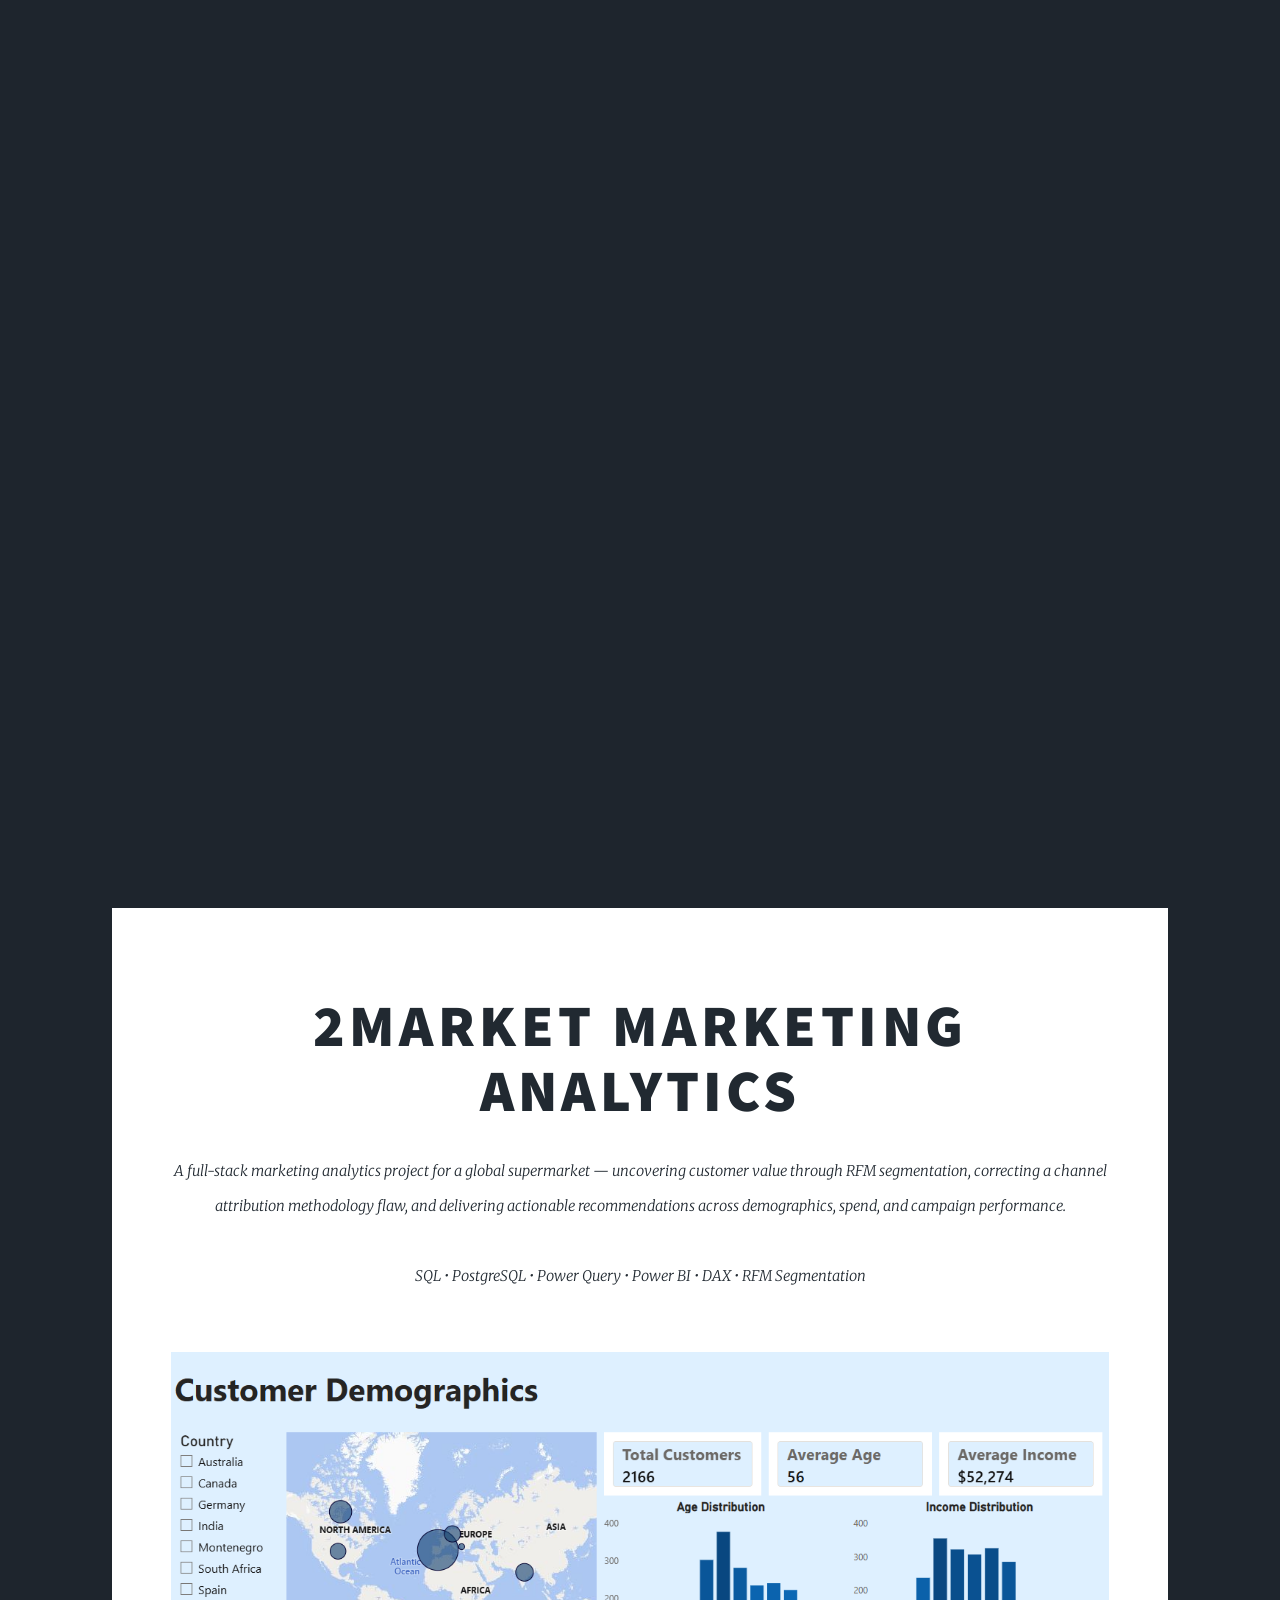
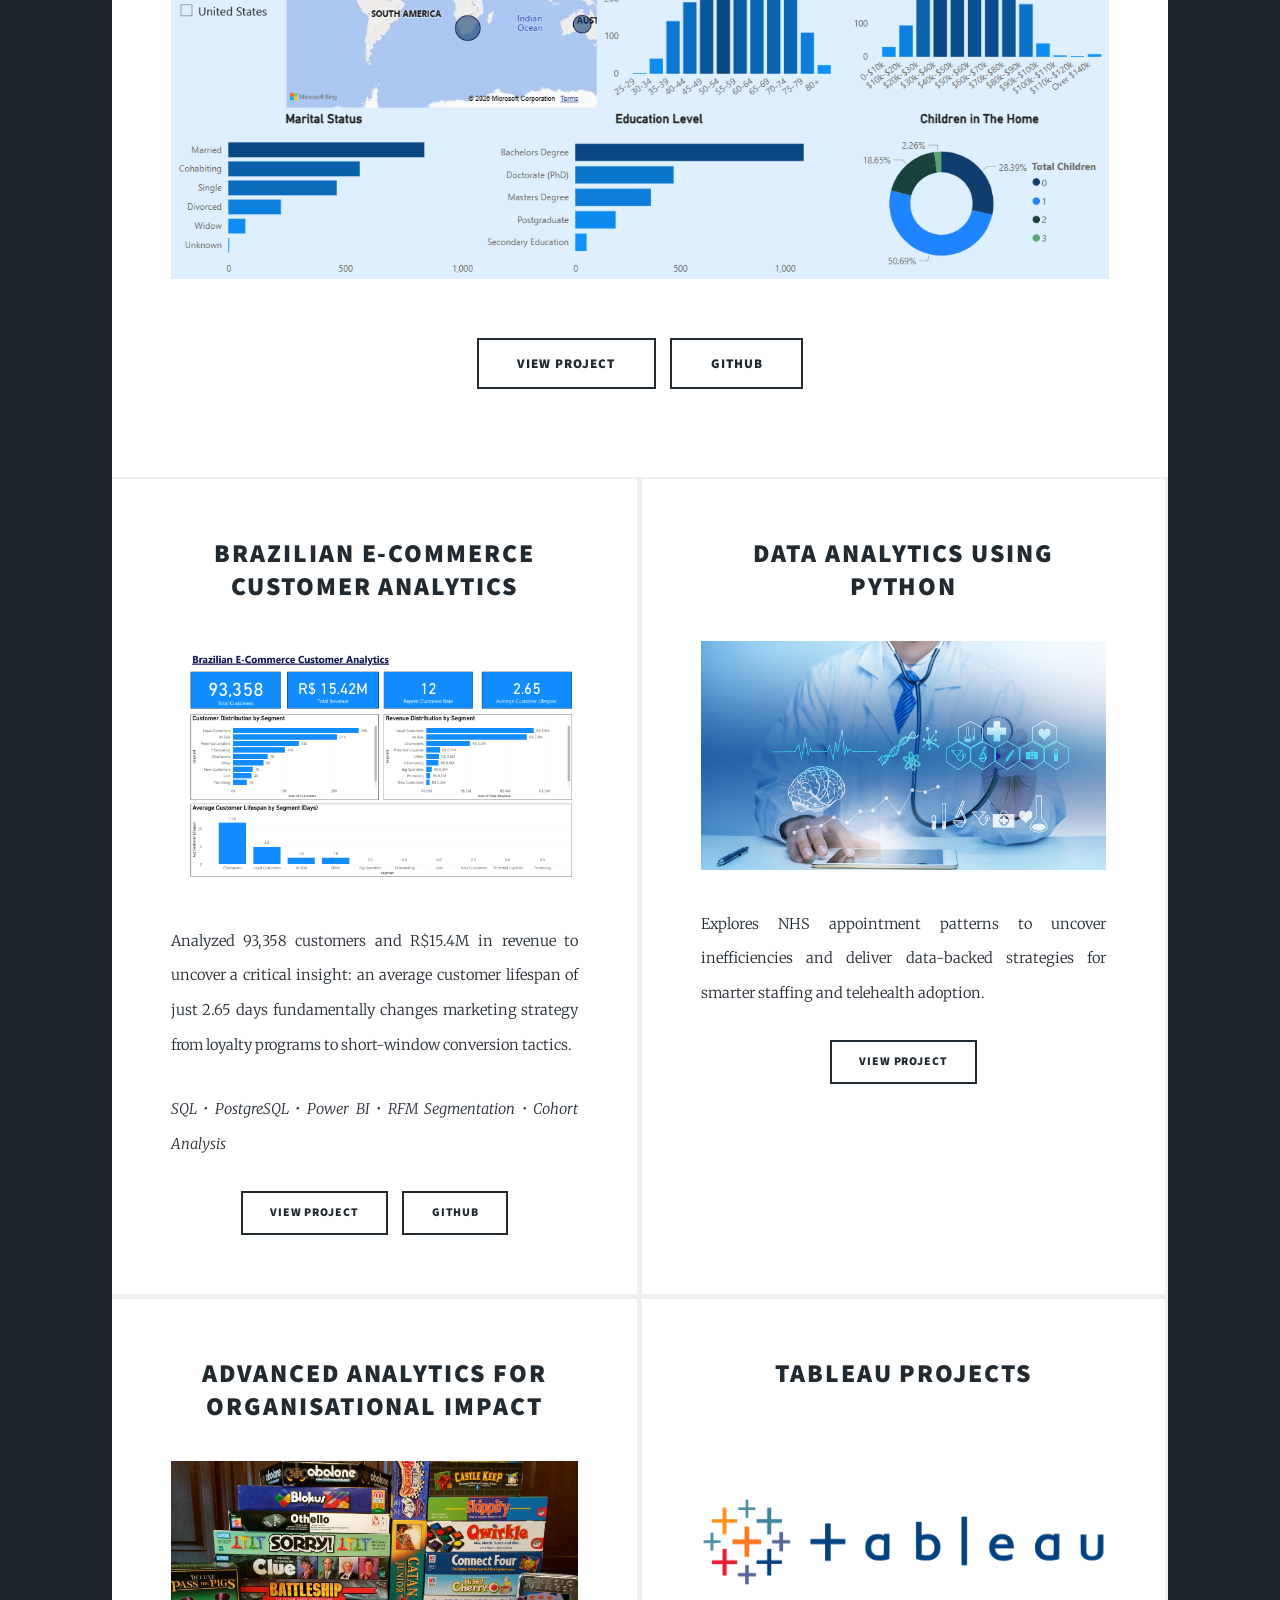
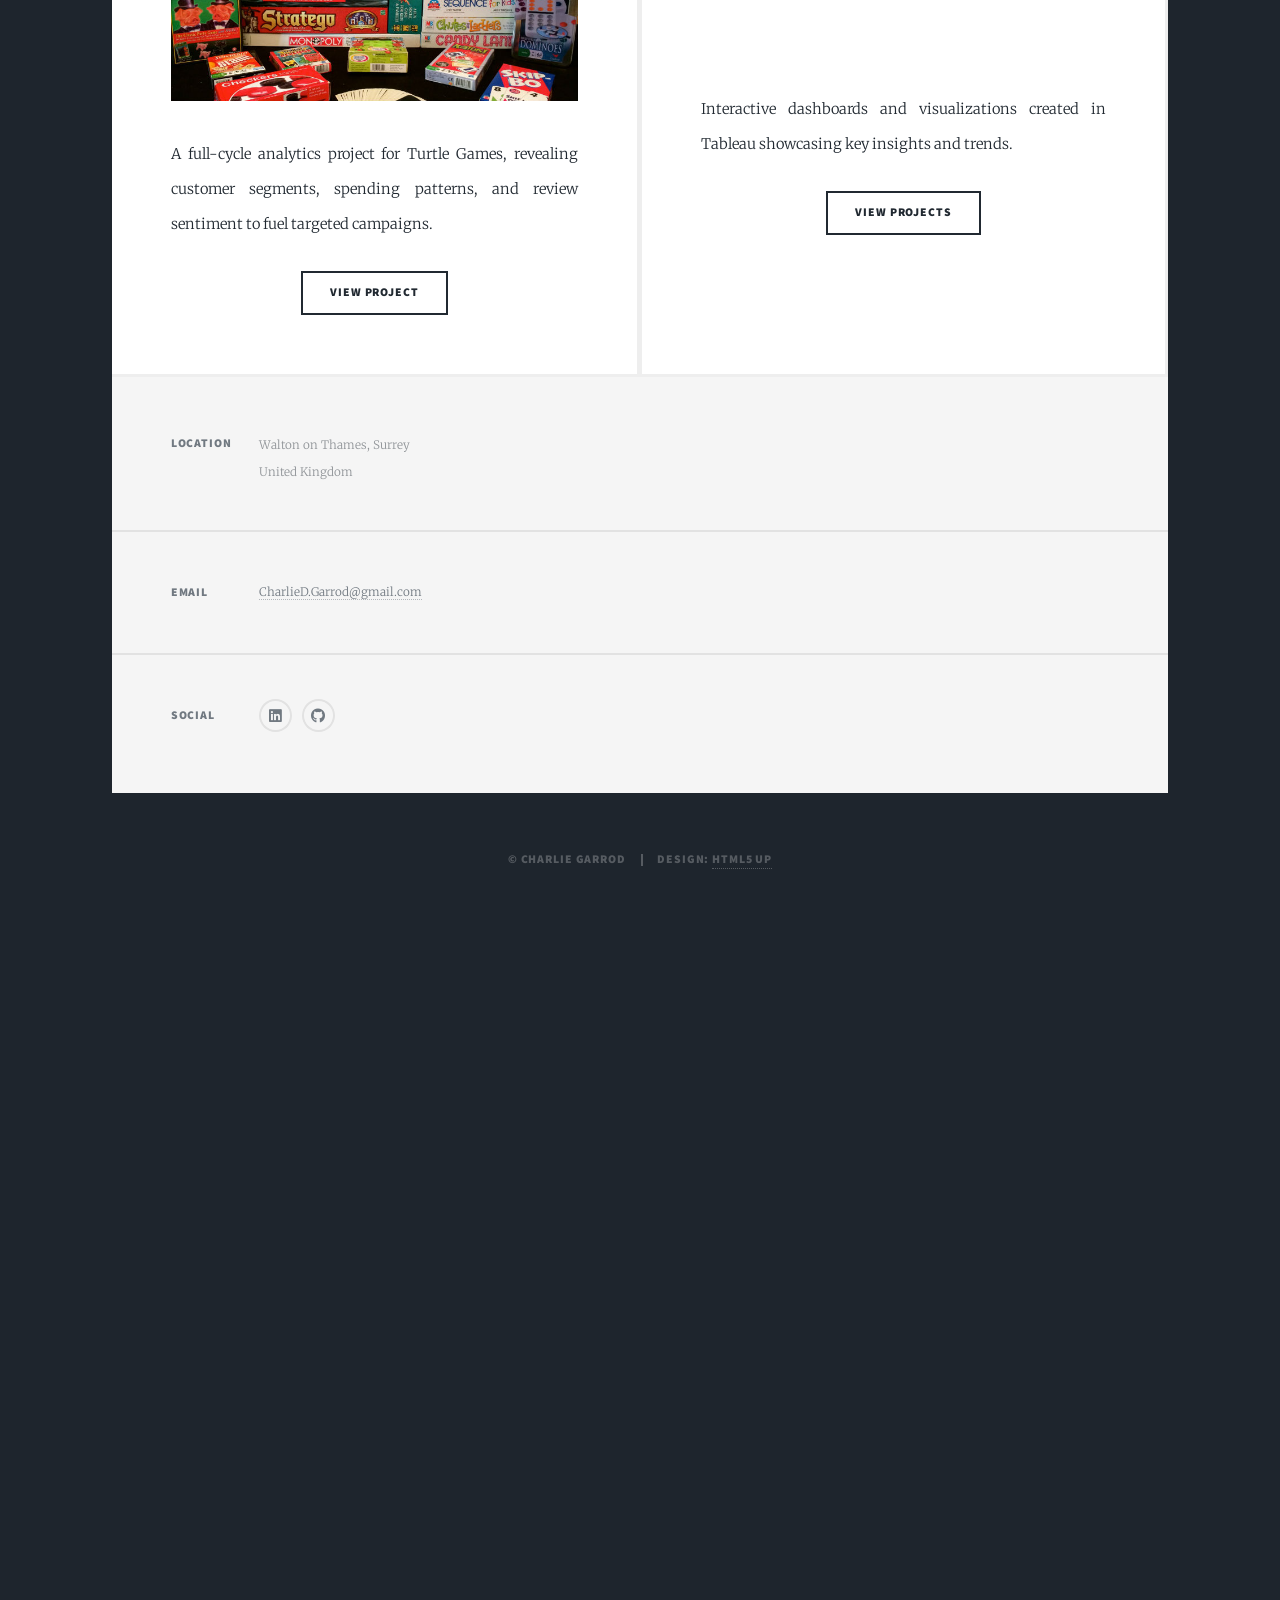
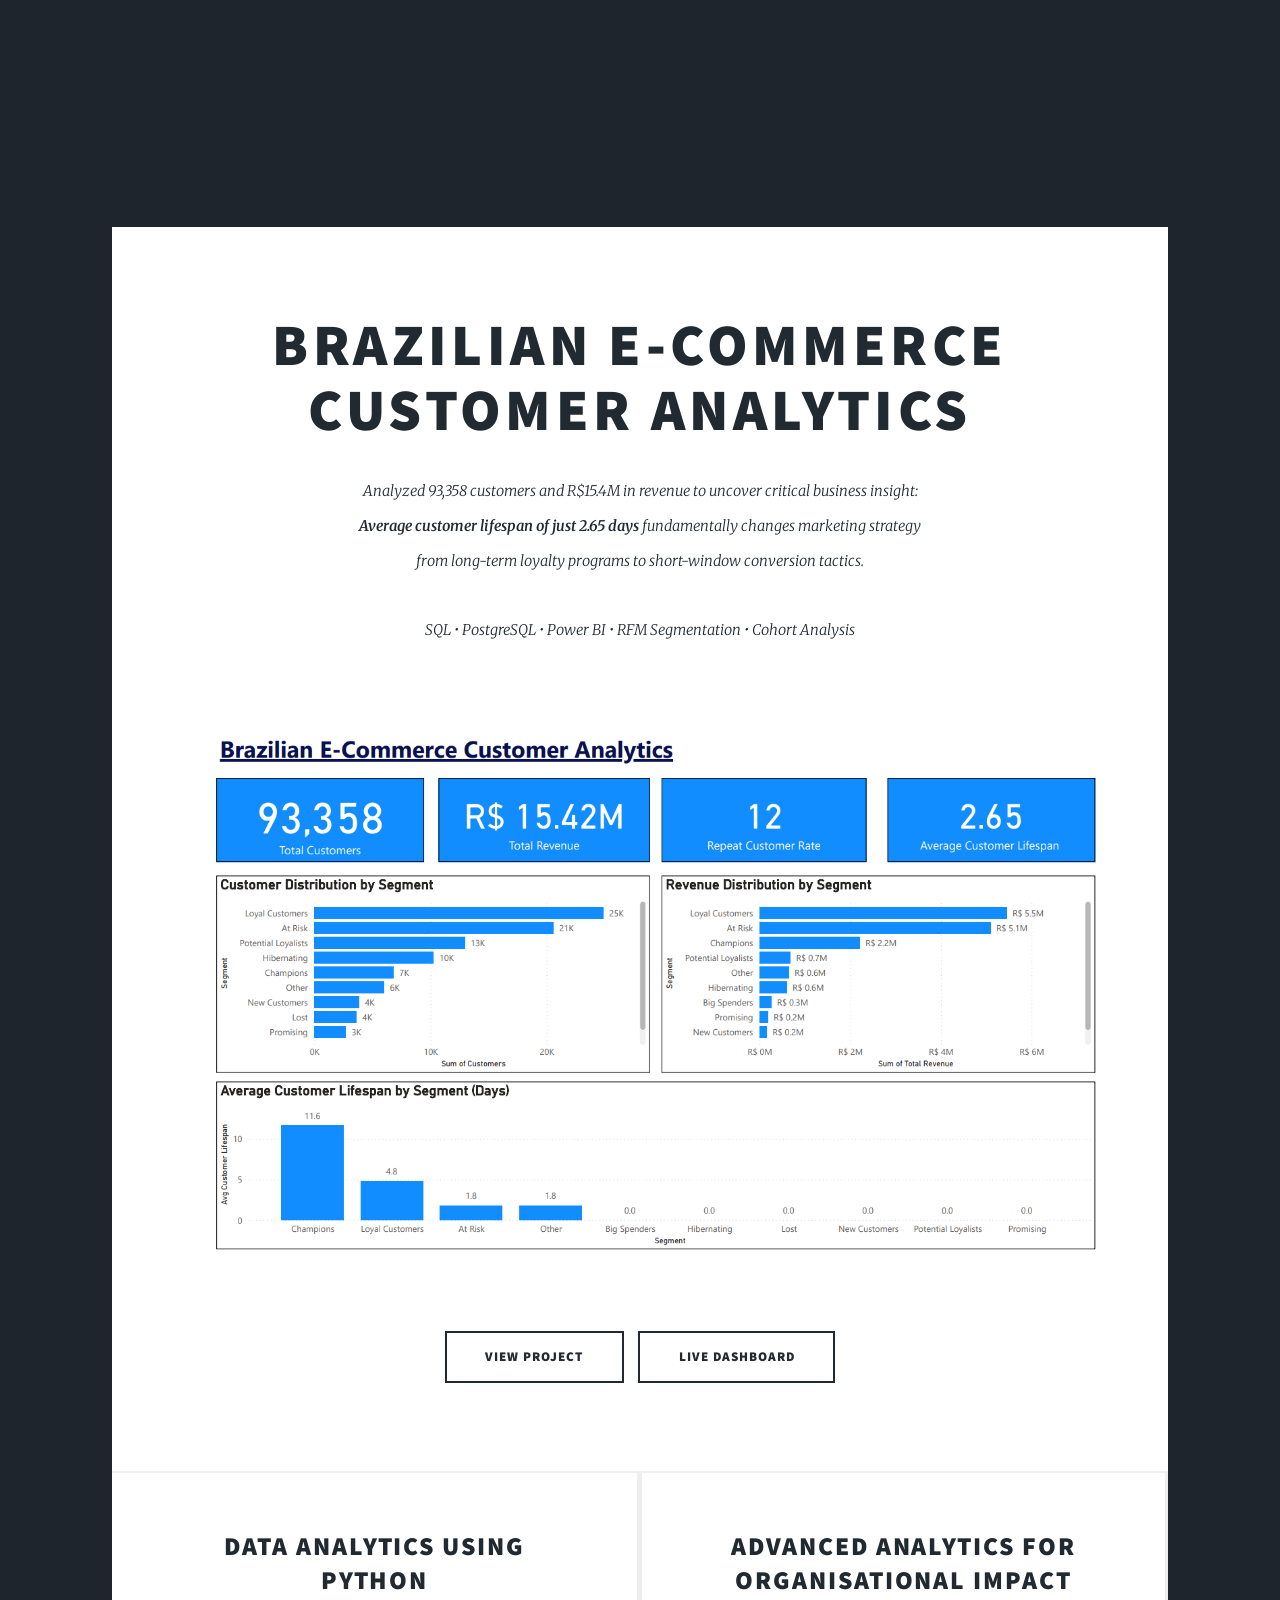
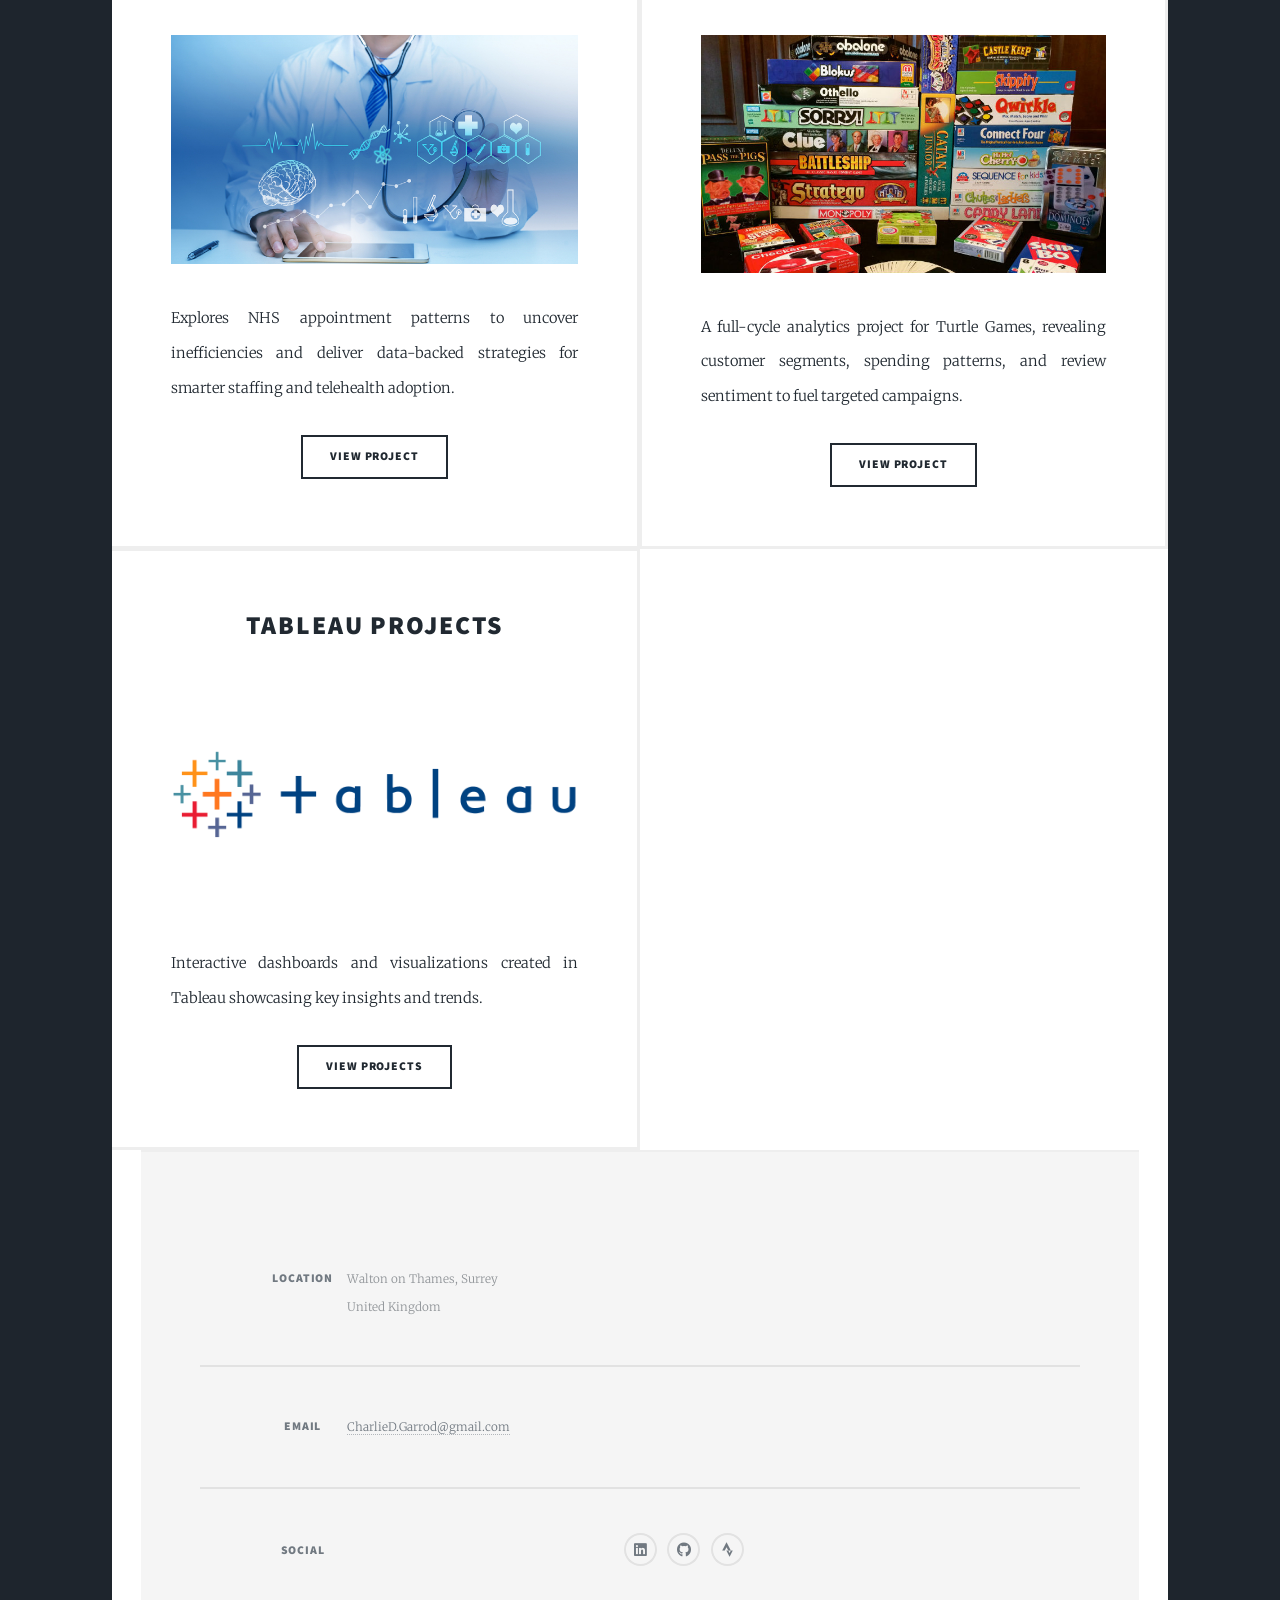
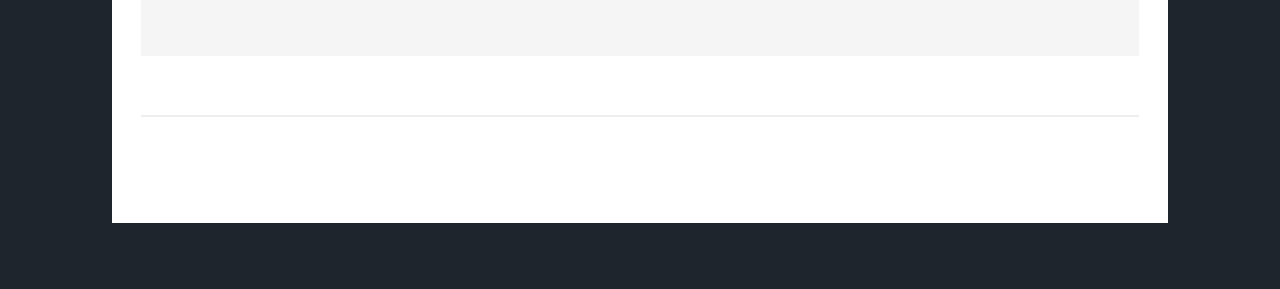
==== commit f2283e1d: "resolved the merge conflict in index.html" ====
--- a/index.html
+++ b/index.html
@@ -1,4 +1,3 @@
-<<<<<<< HEAD
 <!DOCTYPE HTML>
 <html>
 	<head>
@@ -152,7 +151,6 @@
 		<script src="assets/js/main.js"></script>
 
 	</body>
-=======
 <!DOCTYPE HTML>
 
 <html>
@@ -293,5 +291,4 @@
 			<script src="assets/js/main.js"></script>
 
 	</body>
->>>>>>> 21ab070a0aea225d60d4ac9493b402bc596b4848
 </html>
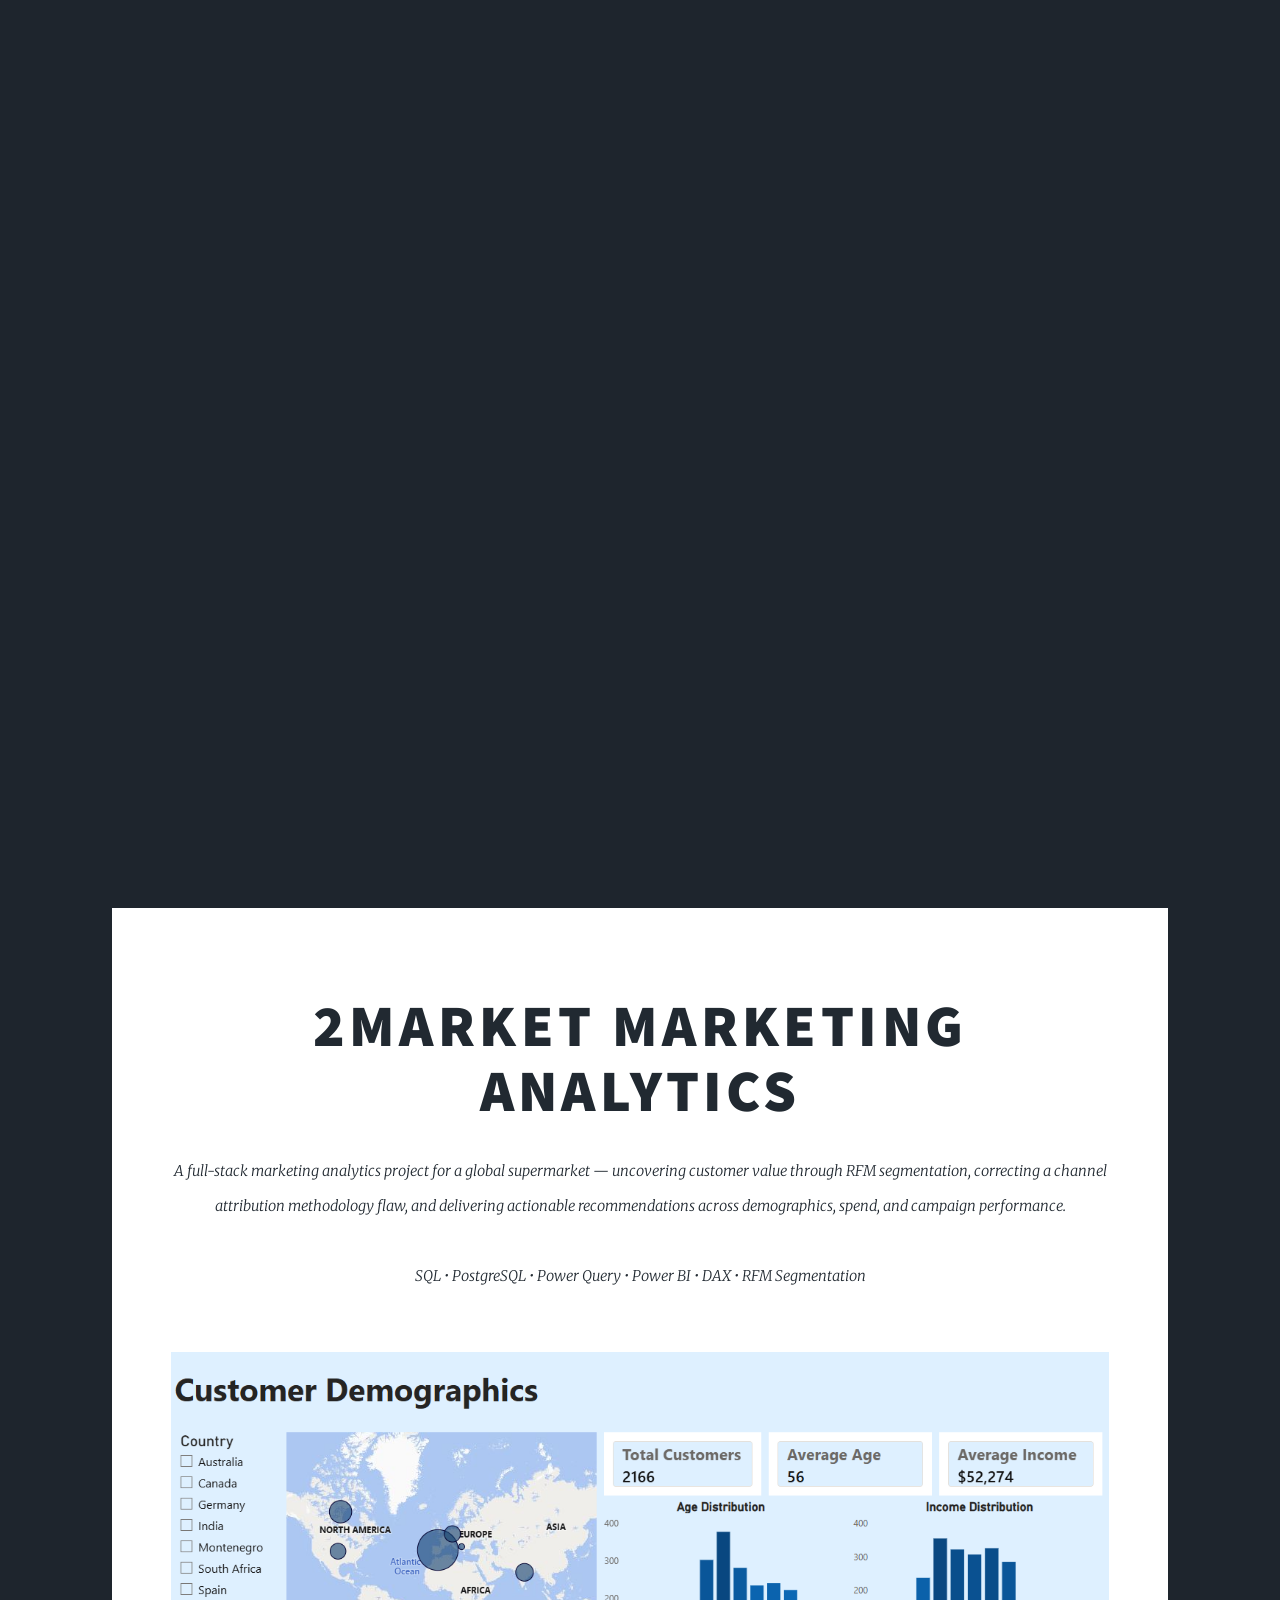
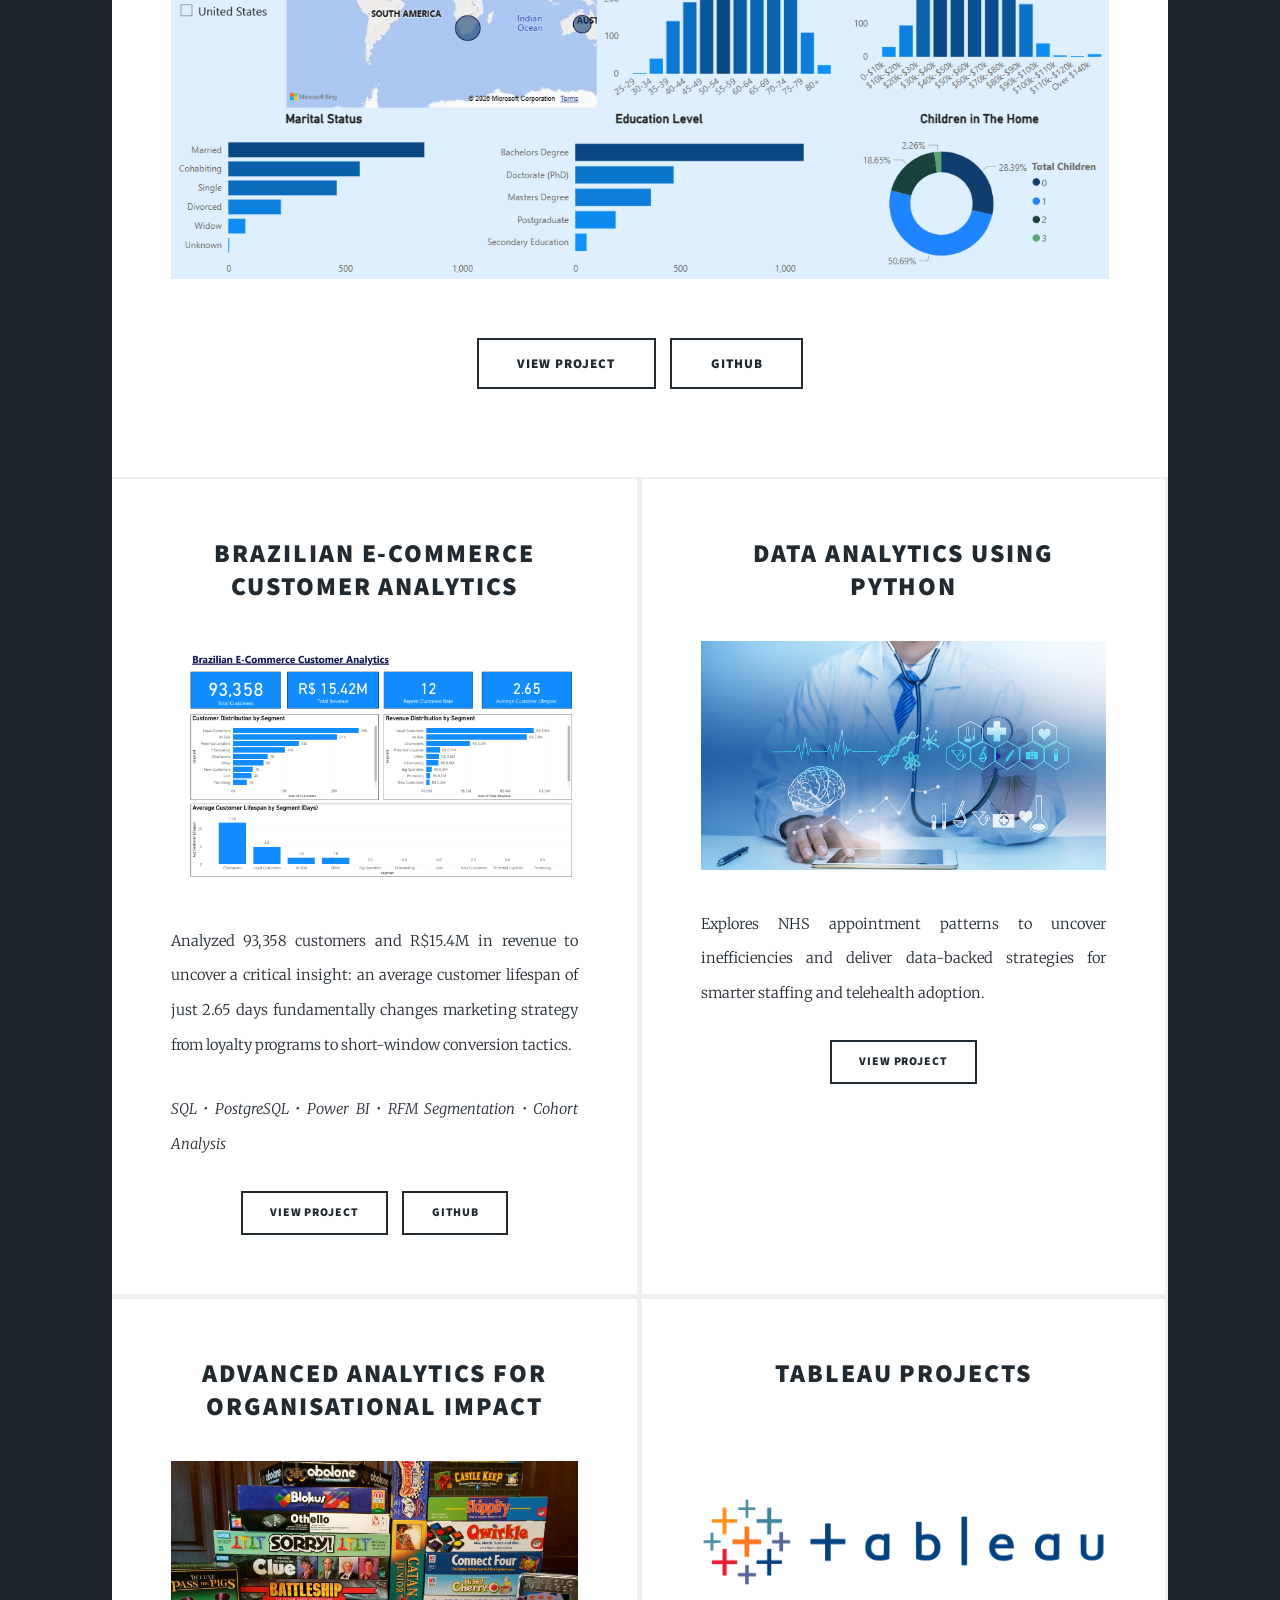
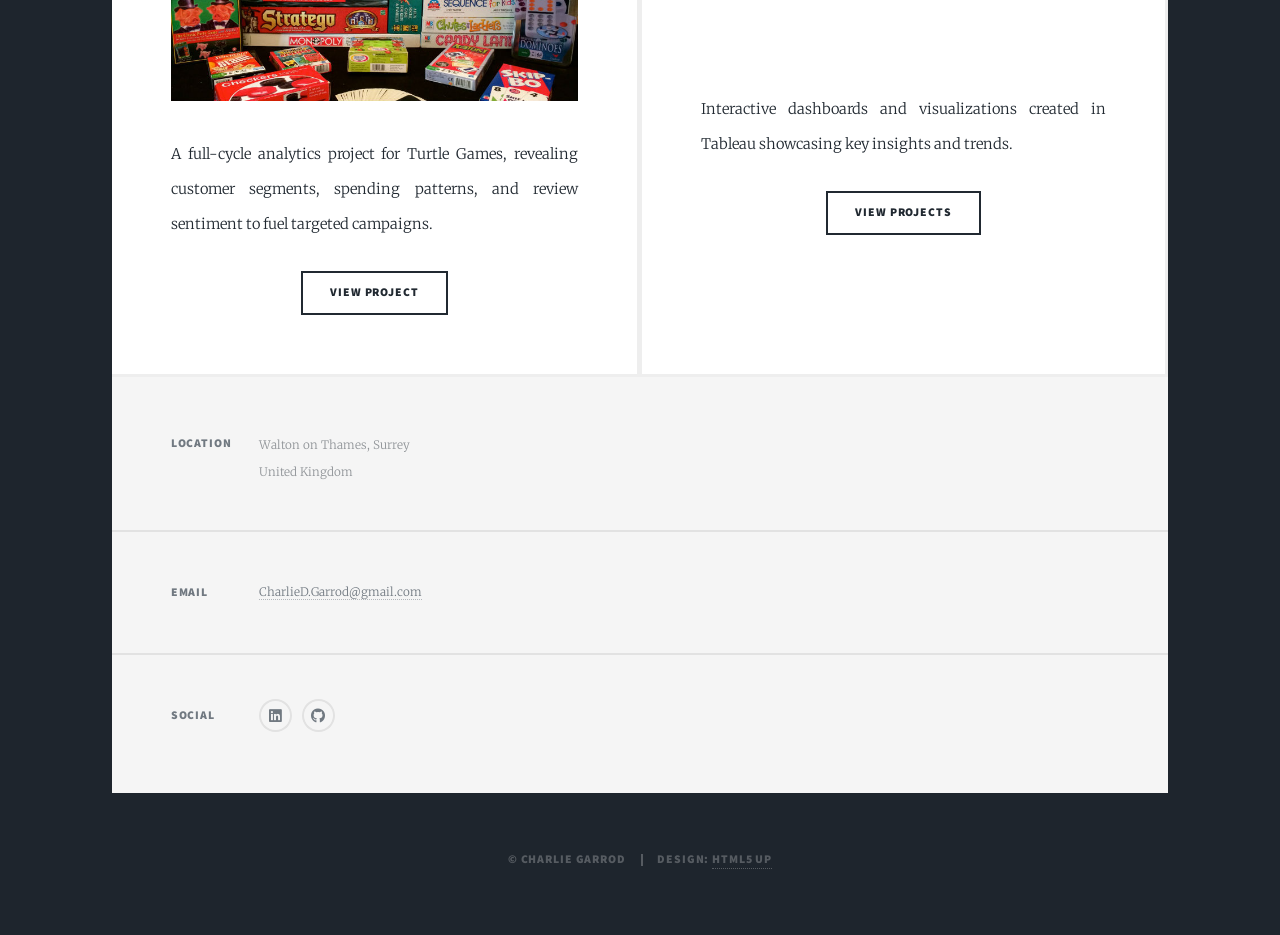
==== commit a1c9c2e6: "debugged index.html" ====
--- a/index.html
+++ b/index.html
@@ -151,144 +151,4 @@
 		<script src="assets/js/main.js"></script>
 
 	</body>
-<!DOCTYPE HTML>
-
-<html>
-	<head>
-		<title>Charlie Garrod - Projects</title>
-		<meta charset="utf-8" />
-		<meta name="viewport" content="width=device-width, initial-scale=1, user-scalable=no" />
-		<link rel="stylesheet" href="assets/css/main.css" />
-		<noscript><link rel="stylesheet" href="assets/css/noscript.css" /></noscript>
-	</head>
-	<body class="is-preload">
-
-		<!-- Wrapper -->
-			<div id="wrapper" class="fade-in">
-
-				<!-- Intro -->
-					<div id="intro">
-						<h1>Charlie Garrod's Portfolio<br />
-						</h1>
-						<p>Data Analyst skilled in SQL, Python, and BI Tools - I turn raw data into resonant stories.<br /> Curious? Reach out. <a href="https://www.linkedin.com/in/Charlesdgarrod">@CharlesDGarrod.</a> </p>
-						<ul class="actions">
-							<li><a href="#header" class="button icon solid solo fa-arrow-down scrolly">Continue</a></li>
-						</ul>
-					</div>
-
-				<!-- Header -->
-					<header id="header">
-						<a href="index.html" class="logo">Charlie Garrod</a>
-					</header>
-
-				<!-- Nav -->
-					<nav id="nav">
-						<ul class="links">
-							<!-- <li><a href="aboutme.html">About Me</a></li> -->
-							<li class="active"><a href="index.html">Projects</a></li>
-							<!-- <li><a href="blogs.html">Blog</a></li> -->
-						</ul>
-						<ul class="icons">
-							<li><a href="https://www.linkedin.com/in/Charlesdgarrod" target="_blank" rel="noopener" class="icon brands fa-linkedin"><span class="label">LinkedIn</span></a></li>
-							<li><a href="https://github.com/charliedgarrod" target="_blank" rel="noopener" class="icon brands fa-github"><span class="label">GitHub</span></a></li>
-							<li><a href="https://www.strava.com/athletes/59088966" target="_blank" rel="noopener" class="icon brands fa-strava"><span class="label">Strava</span></a></li>
-						</ul>
-					</nav>
-
-				<!-- Main -->
-					<div id="main">
-
-						<!-- Featured Post -->
-						<article class="post featured">
-    						<header class="major">
-        							<h2><a href="project-ecommerce.html" target="_blank" rel="noopener">Brazilian E-Commerce Customer Analytics</a></h2>
-									<p>Analyzed 93,358 customers and R$15.4M in revenue to uncover critical business insight:<br />
-									<strong>Average customer lifespan of just 2.65 days</strong> fundamentally changes marketing strategy<br />
-									from long-term loyalty programs to short-window conversion tactics.<br /><br />
-									<em>SQL • PostgreSQL • Power BI • RFM Segmentation • Cohort Analysis</em></p>
-    						</header>
-    						<a href="project-ecommerce.html" class="image main"><img src="images/page1_overview.png" alt="E-Commerce Dashboard" /></a>
-    						<ul class="actions special">
-        						<li><a href="project-ecommerce.html" class="button large">View Project</a></li>
-        						<li><a href="https://github.com/charliedgarrod/ecommerce-customer-analytics/blob/main/powerbi/ecommerce_dashboard.pdf" target="_blank" rel="noopener" class="button large">Live Dashboard</a></li>
-    						</ul>
-						</article>
-						<!-- Posts -->
-						<!-- Post1 -->
-							<section class="posts">
-								<article>
-									<header>
-										<h2><a href="https://github.com/charliedgarrod/LSE-Career-Accelerator/tree/main/Course%202%3A%20Data%20Analytics%20Using%20Python" target="_blank" rel="noopener">Data Analytics Using Python</a></h2>
-									</header>
-									<a href="https://github.com/charliedgarrod/LSE-Career-Accelerator/tree/main/Course%202%3A%20Data%20Analytics%20Using%20Python" target="_blank" rel="noopener" class="image fit"><img src="images/healthcare.jpg" alt="" /></a>
-									<p>Explores NHS appointment patterns to uncover inefficiencies and deliver data-backed strategies for smarter staffing and telehealth adoption.</p>
-									<ul class="actions special">
-										<li><a href="https://github.com/charliedgarrod/LSE-Career-Accelerator/tree/main/Course%202%3A%20Data%20Analytics%20Using%20Python" target="_blank" rel="noopener" class="button">View Project</a></li>
-									</ul>
-								</article>
-						<!-- Post2 -->
-								<article>
-									<header>
-										<h2><a href="https://github.com/charliedgarrod/LSE-Career-Accelerator/tree/main/Course%203%3A%20Advanced%20Analytics%20for%20Organisational%20Impact" target="_blank" rel="noopener">Advanced Analytics for Organisational Impact</a></h2>
-									</header>
-									<a href="https://github.com/charliedgarrod/LSE-Career-Accelerator/tree/main/Course%203%3A%20Advanced%20Analytics%20for%20Organisational%20Impact" target="_blank" rel="noopener" class="image fit"><img src="images/games.jpg" alt="" /></a>
-									<p>A full-cycle analytics project for Turtle Games, revealing customer segments, spending patterns, and review sentiment to fuel targeted campaigns.</p>
-									<ul class="actions special">
-										<li><a href="https://github.com/charliedgarrod/LSE-Career-Accelerator/tree/main/Course%203%3A%20Advanced%20Analytics%20for%20Organisational%20Impact" target="_blank" rel="noopener" class="button">View Project</a></li>
-									</ul>
-								</article>
-						<!-- Post3 -->
-								<article>
-									<header>
-									<h2><a href="https://public.tableau.com/app/profile/charles.garrod/vizzes" target="_blank" rel="noopener">Tableau Projects</a></h2>
-									</header>
-									<a href="https://public.tableau.com/app/profile/charles.garrod/vizzes" target="_blank" rel="noopener" class="image fit"><img src="images/Tableau-Logo.jpg" alt="" /></a>
-									<p>Interactive dashboards and visualizations created in Tableau showcasing key insights and trends.</p>
-									<ul class="actions special">
-										<li><a href="https://public.tableau.com/app/profile/charles.garrod/vizzes" target="_blank" rel="noopener" class="button">View Projects</a></li>
-									</ul>
-								</article>
-							</section>
-
-					<!-- Footer -->
-					<footer id="footer">
-						</section>
-						<section class="split contact">
-							<section class="alt">
-								<h3>Location</h3>
-								<p>Walton on Thames, Surrey<br />
-								United Kingdom</p>
-							</section>
-							<section>
-								<h3>Email</h3>
-								<p><a href="#">CharlieD.Garrod@gmail.com</a></p>
-							</section>
-							<section>
-								<h3>Social</h3>
-								<ul class="icons alt">
-							<li><a href="https://www.linkedin.com/in/Charlesdgarrod" target="_blank" rel="noopener" class="icon brands fa-linkedin"><span class="label">LinkedIn</span></a></li>
-							<li><a href="https://github.com/charliedgarrod" target="_blank" rel="noopener" class="icon brands fa-github"><span class="label">GitHub</span></a></li>
-							<li><a href="https://www.strava.com/athletes/59088966" target="_blank" rel="noopener" class="icon brands fa-strava"><span class="label">Strava</span></a></li>
-								</ul>
-							</section>
-						</section>
-					</footer>
-
-				<!-- Copyright -->
-					<div id="copyright">
-						<ul><li>&copy; Untitled</li><li>Design: <a href="https://html5up.net">HTML5 UP</a></li></ul>
-					</div>
-
-			</div>
-
-		<!-- Scripts -->
-			<script src="assets/js/jquery.min.js"></script>
-			<script src="assets/js/jquery.scrollex.min.js"></script>
-			<script src="assets/js/jquery.scrolly.min.js"></script>
-			<script src="assets/js/browser.min.js"></script>
-			<script src="assets/js/breakpoints.min.js"></script>
-			<script src="assets/js/util.js"></script>
-			<script src="assets/js/main.js"></script>
-
-	</body>
 </html>
